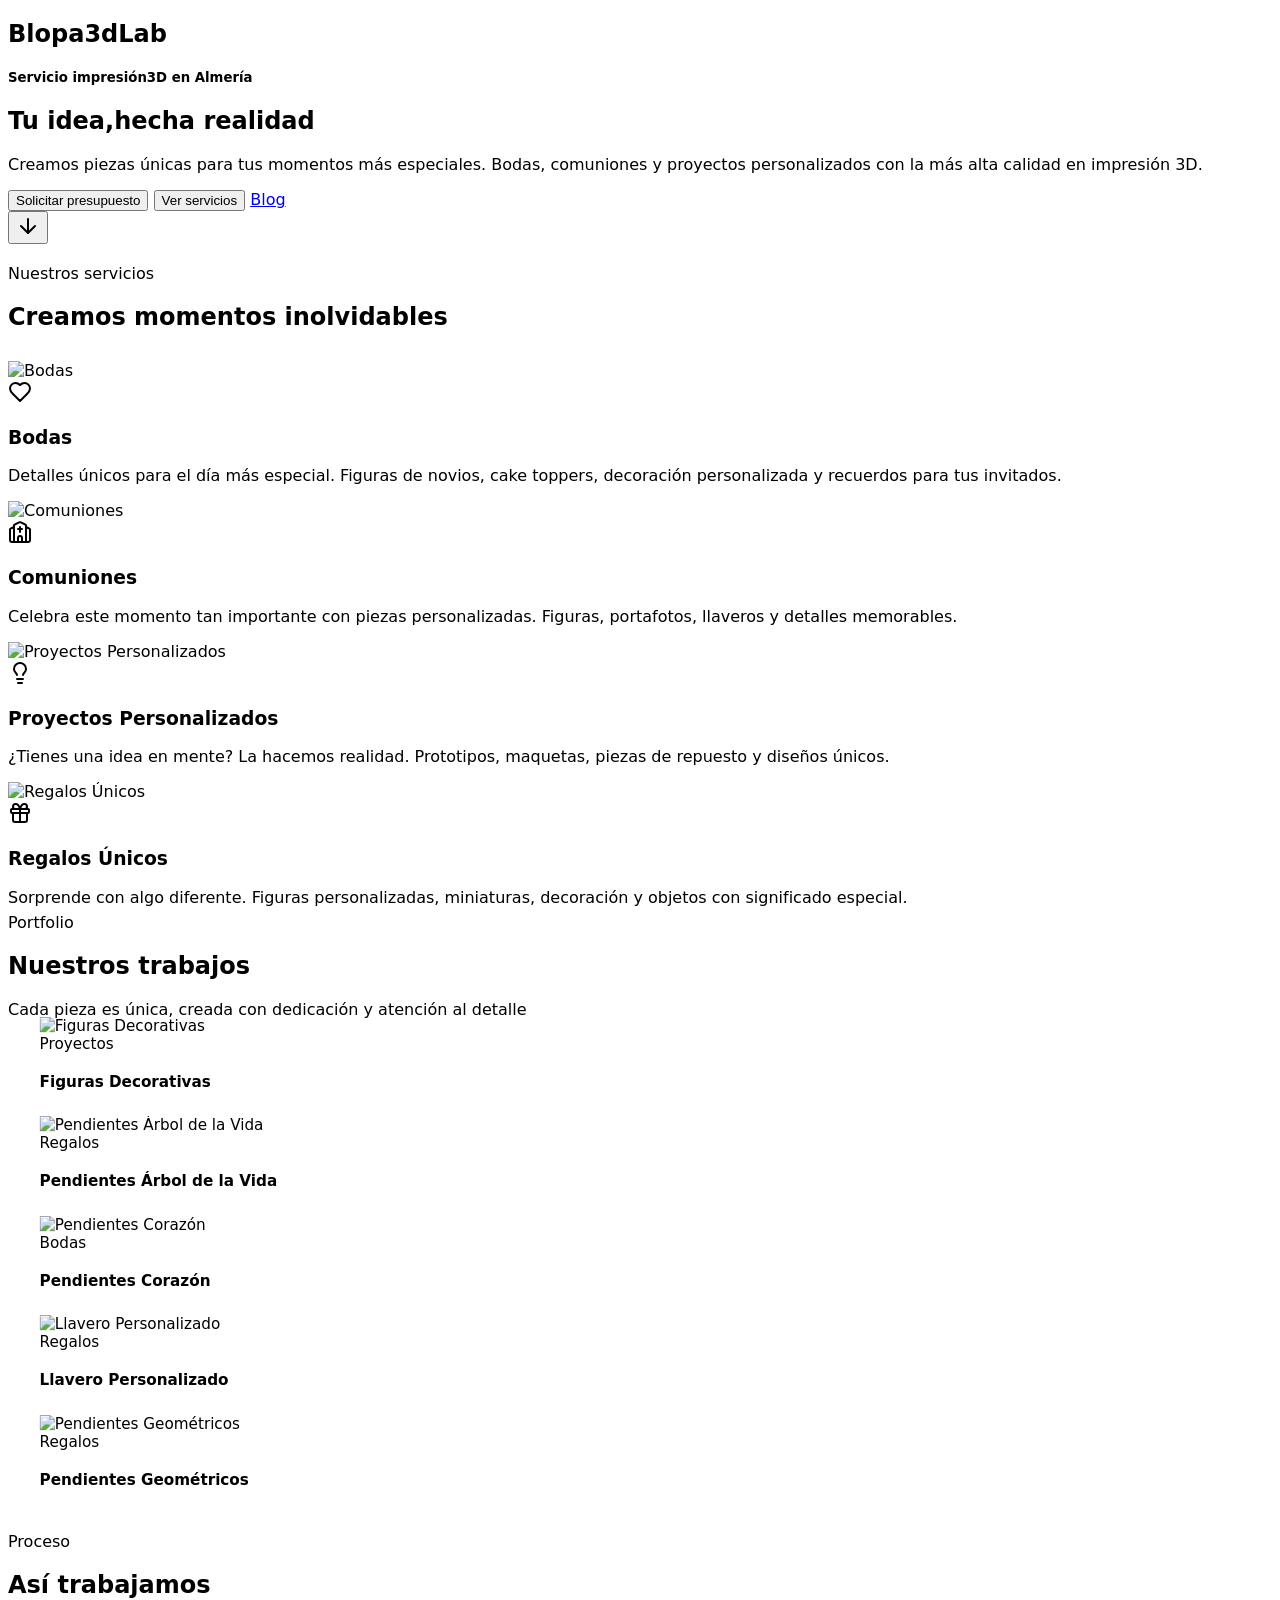
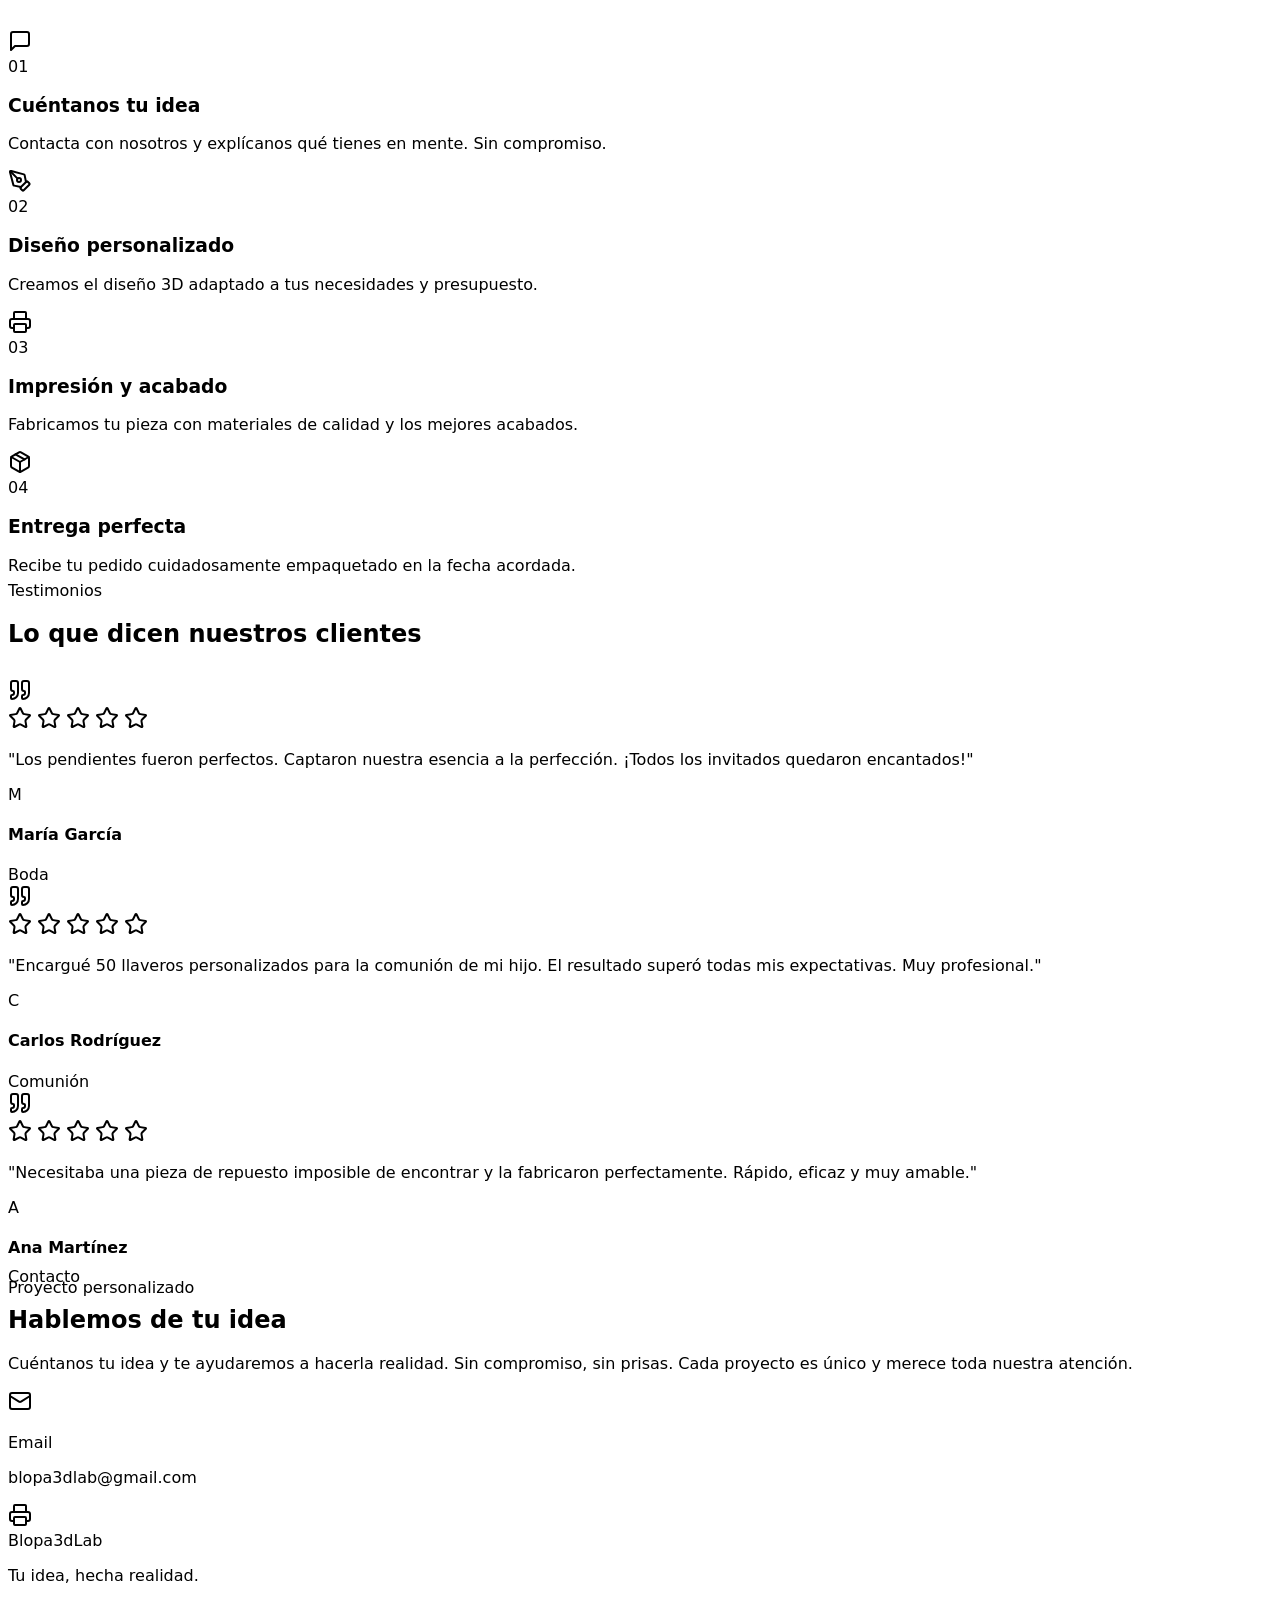
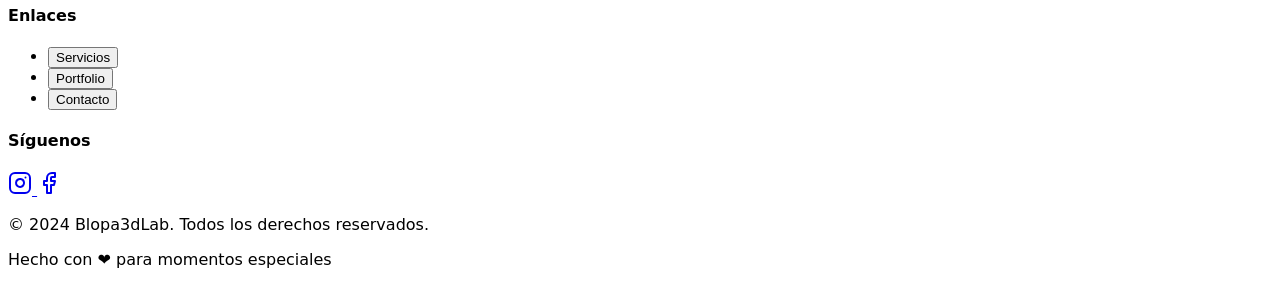
==== index.html @ c70beacc "Añado blog y admin" ====
<!DOCTYPE html>
<html lang="es">
<head>
  <meta charset="UTF-8" />
  <meta name="viewport" content="width=device-width, initial-scale=1.0" />
  <title>Blopa3dLab | Servicio de impresión3D en Almería</title>

  <!-- Tailwind CDN -->
  <script src="https://cdn.tailwindcss.com"></script>

  <style>
    body { font-family: 'Inter', system-ui, sans-serif; }
  </style>
</head>

<body class="bg-white text-stone-800">

<div id="root">
  <div class="min-h-screen bg-white">
    <!-- Hero Section -->
    <section class="relative min-h-screen flex items-center justify-center overflow-hidden bg-gradient-to-b from-white to-stone-50">
      <div class="absolute inset-0 overflow-hidden">
        <div class="absolute top-20 left-10 w-72 h-72 bg-amber-100/30 rounded-full blur-3xl"></div>
        <div class="absolute bottom-20 right-10 w-96 h-96 bg-stone-200/40 rounded-full blur-3xl"></div>
      </div>
      <div class="relative z-10 container mx-auto px-6 text-center">
        <div style="opacity: 1; transform: none;">
          <div class="mb-4">
            <h1 class="text-6xl md:text-8xl lg:text-9xl font-bold tracking-tight bg-gradient-to-r from-amber-600 via-amber-500 to-amber-600 bg-clip-text text-transparent mb-8">Blopa3dLab</h1>
          </div>
          <h5 class="text-4xl md:text-2xl lg:text-3xl font-light tracking-tight text-stone-800 mb-6">Servicio impresión3D en Almería</h5>
          <h2 class="text-4xl md:text-6xl lg:text-7xl font-light tracking-tight text-stone-800 mb-6">Tu idea,<span class="block font-semibold text-stone-900">hecha realidad</span></h2>
          <p class="max-w-2xl mx-auto text-lg md:text-xl text-stone-500 font-light leading-relaxed mb-12">Creamos piezas únicas para tus momentos más especiales. Bodas, comuniones y proyectos personalizados con la más alta calidad en impresión 3D.</p>
          <div class="flex flex-col sm:flex-row items-center justify-center gap-4">
            <button onclick="scrollToId('contacto')" class="inline-flex items-center justify-center gap-2 whitespace-nowrap font-medium focus-visible:outline-none focus-visible:ring-1 focus-visible:ring-ring disabled:pointer-events-none disabled:opacity-50 [&_svg]:pointer-events-none [&_svg]:size-4 [&_svg]:shrink-0 h-9 bg-stone-900 hover:bg-stone-800 text-white px-8 py-6 text-base rounded-full transition-all duration-300 hover:scale-105 shadow-lg shadow-stone-900/20">
              Solicitar presupuesto
            </button>
            <button onclick="scrollToId('servicios')" class="inline-flex items-center justify-center gap-2 whitespace-nowrap font-medium focus-visible:outline-none focus-visible:ring-1 focus-visible:ring-ring disabled:pointer-events-none disabled:opacity-50 [&_svg]:pointer-events-none [&_svg]:size-4 [&_svg]:shrink-0 border bg-background shadow-sm hover:text-accent-foreground h-9 border-stone-300 text-stone-700 hover:bg-stone-50 px-8 py-6 text-base rounded-full transition-all duration-300">
              Ver servicios
            </button>
            <!-- Nuevo botón Blog -->
            <a href="/blog.html" class="inline-flex items-center justify-center gap-2 whitespace-nowrap font-medium focus-visible:outline-none focus-visible:ring-1 focus-visible:ring-ring disabled:pointer-events-none disabled:opacity-50 [&_svg]:pointer-events-none [&_svg]:size-4 [&_svg]:shrink-0 h-9 bg-amber-100 hover:bg-amber-200 text-amber-800 px-8 py-6 text-base rounded-full transition-all duration-300 hover:scale-105 shadow-lg shadow-amber-200/50">
              Blog
            </a>
          </div>
        </div>
        <!-- Botón de scroll hacia abajo -->
        <div class="absolute bottom-10 left-1/2 -translate-x-1/2" style="opacity: 1;">
          <button onclick="scrollToId('servicios')" class="text-stone-400 hover:text-stone-600 transition-colors animate-bounce">
            <svg xmlns="http://www.w3.org/2000/svg" width="24" height="24" viewBox="0 0 24 24" fill="none" stroke="currentColor" stroke-width="2" stroke-linecap="round" stroke-linejoin="round" class="lucide lucide-arrow-down w-6 h-6">
              <path d="M12 5v14"></path>
              <path d="m19 12-7 7-7-7"></path>
            </svg>
          </button>
        </div>
      </div>
    </section>

    <!-- Servicios Section -->
    <section id="servicios" class="py-24 md:py-32 bg-white">
      <div class="container mx-auto px-6">
        <div class="text-center mb-16" style="transform: translateY(20px);">
          <span class="text-amber-600 font-medium text-sm tracking-widest uppercase">Nuestros servicios</span>
          <h2 class="text-4xl md:text-5xl font-light text-stone-800 mt-4">Creamos momentos <span class="font-semibold">inolvidables</span></h2>
        </div>
        <div class="grid md:grid-cols-2 gap-8 lg:gap-12">
          <!-- Boda -->
          <div class="group relative bg-stone-50 rounded-3xl overflow-hidden hover:shadow-xl transition-all duration-500" style="transform: translateY(30px);">
            <div class="aspect-[16/10] overflow-hidden">
              <img src="https://images.unsplash.com/photo-1519741497674-611481863552?w=600&amp;q=80" alt="Bodas" class="w-full h-full object-cover group-hover:scale-105 transition-transform duration-700">
              <div class="absolute inset-0 bg-gradient-to-t from-stone-900/80 via-stone-900/20 to-transparent"></div>
            </div>
            <div class="absolute bottom-0 left-0 right-0 p-8">
              <div class="flex items-center gap-3 mb-3">
                <div class="p-2 bg-amber-500/90 rounded-xl">
                  <svg xmlns="http://www.w3.org/2000/svg" width="24" height="24" viewBox="0 0 24 24" fill="none" stroke="currentColor" stroke-width="2" stroke-linecap="round" stroke-linejoin="round" class="lucide lucide-heart w-5 h-5 text-white">
                    <path d="M19 14c1.49-1.46 3-3.21 3-5.5A5.5 5.5 0 0 0 16.5 3c-1.76 0-3 .5-4.5 2-1.5-1.5-2.74-2-4.5-2A5.5 5.5 0 0 0 2 8.5c0 2.3 1.5 4.05 3 5.5l7 7Z"></path>
                  </svg>
                </div>
                <h3 class="text-2xl font-semibold text-white">Bodas</h3>
              </div>
              <p class="text-stone-200 leading-relaxed">Detalles únicos para el día más especial. Figuras de novios, cake toppers, decoración personalizada y recuerdos para tus invitados.</p>
            </div>
          </div>
          <!-- Comunión -->
          <div class="group relative bg-stone-50 rounded-3xl overflow-hidden hover:shadow-xl transition-all duration-500" style="transform: translateY(30px);">
            <div class="aspect-[16/10] overflow-hidden">
              <img src="https://images.unsplash.com/photo-1464366400600-7168b8af9bc3?w=600&amp;q=80" alt="Comuniones" class="w-full h-full object-cover group-hover:scale-105 transition-transform duration-700">
              <div class="absolute inset-0 bg-gradient-to-t from-stone-900/80 via-stone-900/20 to-transparent"></div>
            </div>
            <div class="absolute bottom-0 left-0 right-0 p-8">
              <div class="flex items-center gap-3 mb-3">
                <div class="p-2 bg-amber-500/90 rounded-xl">
                  <svg xmlns="http://www.w3.org/2000/svg" width="24" height="24" viewBox="0 0 24 24" fill="none" stroke="currentColor" stroke-width="2" stroke-linecap="round" stroke-linejoin="round" class="lucide lucide-church w-5 h-5 text-white">
                    <path d="M10 9h4"></path>
                    <path d="M12 7v5"></path>
                    <path d="M14 22v-4a2 2 0 0 0-4 0v4"></path>
                    <path d="M18 22V5.618a1 1 0 0 0-.553-.894l-4.553-2.277a2 2 0 0 0-1.788 0L6.553 4.724A1 1 0 0 0 6 5.618V22"></path>
                    <path d="m18 7 3.447 1.724a1 1 0 0 1 .553.894V20a2 2 0 0 1-2 2H4a2 2 0 0 1-2-2V9.618a1 1 0 0 1 .553-.894L6 7"></path>
                  </svg>
                </div>
                <h3 class="text-2xl font-semibold text-white">Comuniones</h3>
              </div>
              <p class="text-stone-200 leading-relaxed">Celebra este momento tan importante con piezas personalizadas. Figuras, portafotos, llaveros y detalles memorables.</p>
            </div>
          </div>
          <!-- Proyectos Personalizados -->
          <div class="group relative bg-stone-50 rounded-3xl overflow-hidden hover:shadow-xl transition-all duration-500" style="transform: translateY(30px);">
            <div class="aspect-[16/10] overflow-hidden">
              <img src="https://images.unsplash.com/photo-1581092160562-40aa08e78837?w=600&amp;q=80" alt="Proyectos Personalizados" class="w-full h-full object-cover group-hover:scale-105 transition-transform duration-700">
              <div class="absolute inset-0 bg-gradient-to-t from-stone-900/80 via-stone-900/20 to-transparent"></div>
            </div>
            <div class="absolute bottom-0 left-0 right-0 p-8">
              <div class="flex items-center gap-3 mb-3">
                <div class="p-2 bg-amber-500/90 rounded-xl">
                  <svg xmlns="http://www.w3.org/2000/svg" width="24" height="24" viewBox="0 0 24 24" fill="none" stroke="currentColor" stroke-width="2" stroke-linecap="round" stroke-linejoin="round" class="lucide lucide-lightbulb w-5 h-5 text-white">
                    <path d="M15 14c.2-1 .7-1.7 1.5-2.5 1-.9 1.5-2.2 1.5-3.5A6 6 0 0 0 6 8c0 1 .2 2.2 1.5 3.5.7.7 1.3 1.5 1.5 2.5"></path>
                    <path d="M9 18h6"></path>
                    <path d="M10 22h4"></path>
                  </svg>
                </div>
                <h3 class="text-2xl font-semibold text-white">Proyectos Personalizados</h3>
              </div>
              <p class="text-stone-200 leading-relaxed">¿Tienes una idea en mente? La hacemos realidad. Prototipos, maquetas, piezas de repuesto y diseños únicos.</p>
            </div>
          </div>
          <!-- Regalos Únicos -->
          <div class="group relative bg-stone-50 rounded-3xl overflow-hidden hover:shadow-xl transition-all duration-500" style="transform: translateY(30px);">
            <div class="aspect-[16/10] overflow-hidden">
              <img src="https://images.unsplash.com/photo-1549465220-1a8b9238cd48?w=600&amp;q=80" alt="Regalos Únicos" class="w-full h-full object-cover group-hover:scale-105 transition-transform duration-700">
              <div class="absolute inset-0 bg-gradient-to-t from-stone-900/80 via-stone-900/20 to-transparent"></div>
            </div>
            <div class="absolute bottom-0 left-0 right-0 p-8">
              <div class="flex items-center gap-3 mb-3">
                <div class="p-2 bg-amber-500/90 rounded-xl">
                  <svg xmlns="http://www.w3.org/2000/svg" width="24" height="24" viewBox="0 0 24 24" fill="none" stroke="currentColor" stroke-width="2" stroke-linecap="round" stroke-linejoin="round" class="lucide lucide-gift w-5 h-5 text-white">
                    <rect x="3" y="8" width="18" height="4" rx="1"></rect>
                    <path d="M12 8v13"></path>
                    <path d="M19 12v7a2 2 0 0 1-2 2H7a2 2 0 0 1-2-2v-7"></path>
                    <path d="M7.5 8a2.5 2.5 0 0 1 0-5A4.8 8 0 0 1 12 8a4.8 8 0 0 1 4.5-5 2.5 2.5 0 0 1 0 5"></path>
                  </svg>
                </div>
                <h3 class="text-2xl font-semibold text-white">Regalos Únicos</h3>
              </div>
              <p class="text-stone-200 leading-relaxed">Sorprende con algo diferente. Figuras personalizadas, miniaturas, decoración y objetos con significado especial.</p>
            </div>
          </div>
        </div>
      </div>
    </section>

    <!-- Galería Section -->
    <section id="galeria" class="py-24 md:py-32 bg-stone-50">
      <div class="container mx-auto px-6">
        <div class="text-center mb-16" style="transform: translateY(20px);">
          <span class="text-amber-600 font-medium text-sm tracking-widest uppercase">Portfolio</span>
          <h2 class="text-4xl md:text-5xl font-light text-stone-800 mt-4">Nuestros <span class="font-semibold">trabajos</span></h2>
          <p class="text-stone-500 mt-4 max-w-xl mx-auto">Cada pieza es única, creada con dedicación y atención al detalle</p>
        </div>
        <div class="grid grid-cols-2 md:grid-cols-3 gap-4 md:gap-6">
          <div class="group relative overflow-hidden rounded-2xl row-span-2 aspect-[3/4]" style="transform: scale(0.95);">
            <img src="https://qtrypzzcjebvfcihiynt.supabase.co/storage/v1/object/public/base44-prod/public/698387f65bdfe57e2509abec/ca98981b1_WhatsAppImage2026-02-08at085920.jpg" alt="Figuras Decorativas" class="w-full h-full object-cover group-hover:scale-110 transition-transform duration-700">
            <div class="absolute inset-0 bg-gradient-to-t from-stone-900/70 via-transparent to-transparent opacity-0 group-hover:opacity-100 transition-opacity duration-300"></div>
            <div class="absolute bottom-0 left-0 right-0 p-4 translate-y-full group-hover:translate-y-0 transition-transform duration-300">
              <span class="text-amber-400 text-xs font-medium tracking-wider uppercase">Proyectos</span>
              <h4 class="text-white font-medium mt-1">Figuras Decorativas</h4>
            </div>
          </div>
          <div class="group relative overflow-hidden rounded-2xl aspect-square" style="transform: scale(0.95);">
            <img src="https://qtrypzzcjebvfcihiynt.supabase.co/storage/v1/object/public/base44-prod/public/698387f65bdfe57e2509abec/367c8adce_WhatsAppImage2026-02-08at0858461.jpg" alt="Pendientes Árbol de la Vida" class="w-full h-full object-cover group-hover:scale-110 transition-transform duration-700">
            <div class="absolute inset-0 bg-gradient-to-t from-stone-900/70 via-transparent to-transparent opacity-0 group-hover:opacity-100 transition-opacity duration-300"></div>
            <div class="absolute bottom-0 left-0 right-0 p-4 translate-y-full group-hover:translate-y-0 transition-transform duration-300">
              <span class="text-amber-400 text-xs font-medium tracking-wider uppercase">Regalos</span>
              <h4 class="text-white font-medium mt-1">Pendientes Árbol de la Vida</h4>
            </div>
          </div>
          <div class="group relative overflow-hidden rounded-2xl aspect-square" style="transform: scale(0.95);">
            <img src="https://qtrypzzcjebvfcihiynt.supabase.co/storage/v1/object/public/base44-prod/public/698387f65bdfe57e2509abec/6647e5f4e_WhatsAppImage2026-02-08at085846.jpg" alt="Pendientes Corazón" class="w-full h-full object-cover group-hover:scale-110 transition-transform duration-700">
            <div class="absolute inset-0 bg-gradient-to-t from-stone-900/70 via-transparent to-transparent opacity-0 group-hover:opacity-100 transition-opacity duration-300"></div>
            <div class="absolute bottom-0 left-0 right-0 p-4 translate-y-full group-hover:translate-y-0 transition-transform duration-300">
              <span class="text-amber-400 text-xs font-medium tracking-wider uppercase">Bodas</span>
              <h4 class="text-white font-medium mt-1">Pendientes Corazón</h4>
            </div>
          </div>
          <div class="group relative overflow-hidden rounded-2xl aspect-square" style="transform: scale(0.95);">
            <img src="https://qtrypzzcjebvfcihiynt.supabase.co/storage/v1/object/public/base44-prod/public/698387f65bdfe57e2509abec/3d8eb4ea5_WhatsAppImage2026-02-08at0858451.jpg" alt="Llavero Personalizado" class="w-full h-full object-cover group-hover:scale-110 transition-transform duration-700">
            <div class="absolute inset-0 bg-gradient-to-t from-stone-900/70 via-transparent to-transparent opacity-0 group-hover:opacity-100 transition-opacity duration-300"></div>
            <div class="absolute bottom-0 left-0 right-0 p-4 translate-y-full group-hover:translate-y-0 transition-transform duration-300">
              <span class="text-amber-400 text-xs font-medium tracking-wider uppercase">Regalos</span>
              <h4 class="text-white font-medium mt-1">Llavero Personalizado</h4>
            </div>
          </div>
          <div class="group relative overflow-hidden rounded-2xl aspect-square" style="transform: scale(0.95);">
            <img src="https://qtrypzzcjebvfcihiynt.supabase.co/storage/v1/object/public/base44-prod/public/698387f65bdfe57e2509abec/f637bf1ff_WhatsAppImage2026-02-08at085845.jpg" alt="Pendientes Geométricos" class="w-full h-full object-cover group-hover:scale-110 transition-transform duration-700">
            <div class="absolute inset-0 bg-gradient-to-t from-stone-900/70 via-transparent to-transparent opacity-0 group-hover:opacity-100 transition-opacity duration-300"></div>
            <div class="absolute bottom-0 left-0 right-0 p-4 translate-y-full group-hover:translate-y-0 transition-transform duration-300">
              <span class="text-amber-400 text-xs font-medium tracking-wider uppercase">Regalos</span>
              <h4 class="text-white font-medium mt-1">Pendientes Geométricos</h4>
            </div>
          </div>
        </div>
      </div>
    </section>

    <!-- Proceso Section -->
    <section class="py-24 md:py-32 bg-stone-900 text-white">
      <div class="container mx-auto px-6">
        <div class="text-center mb-16" style="transform: translateY(20px);">
          <span class="text-amber-400 font-medium text-sm tracking-widest uppercase">Proceso</span>
          <h2 class="text-4xl md:text-5xl font-light text-white mt-4">Así <span class="font-semibold">trabajamos</span></h2>
        </div>
        <div class="grid md:grid-cols-4 gap-8">
          <!-- Paso 1 -->
          <div class="relative" style="transform: translateY(30px);">
            <div class="hidden md:block absolute top-8 left-[60%] w-[80%] h-px bg-gradient-to-r from-amber-500/50 to-transparent"></div>
            <div class="relative z-10">
              <div class="flex items-center gap-4 mb-4">
                <div class="p-3 bg-amber-500/10 border border-amber-500/20 rounded-2xl">
                  <svg xmlns="http://www.w3.org/2000/svg" width="24" height="24" viewBox="0 0 24 24" fill="none" stroke="currentColor" stroke-width="2" stroke-linecap="round" stroke-linejoin="round" class="lucide lucide-message-square w-6 h-6 text-amber-400">
                    <path d="M21 15a2 2 0 0 1-2 2H7l-4 4V5a2 2 0 0 1 2-2h14a2 2 0 0 1 2 2z"></path>
                  </svg>
                </div>
                <span class="text-4xl font-light text-stone-700">01</span>
              </div>
              <h3 class="text-xl font-semibold mb-2">Cuéntanos tu idea</h3>
              <p class="text-stone-400 leading-relaxed">Contacta con nosotros y explícanos qué tienes en mente. Sin compromiso.</p>
            </div>
          </div>
          <!-- Paso 2 -->
          <div class="relative" style="transform: translateY(30px);">
            <div class="hidden md:block absolute top-8 left-[60%] w-[80%] h-px bg-gradient-to-r from-amber-500/50 to-transparent"></div>
            <div class="relative z-10">
              <div class="flex items-center gap-4 mb-4">
                <div class="p-3 bg-amber-500/10 border border-amber-500/20 rounded-2xl">
                  <svg xmlns="http://www.w3.org/2000/svg" width="24" height="24" viewBox="0 0 24 24" fill="none" stroke="currentColor" stroke-width="2" stroke-linecap="round" stroke-linejoin="round" class="lucide lucide-pen-tool w-6 h-6 text-amber-400">
                    <path d="M15.707 21.293a1 1 0 0 1-1.414 0l-1.586-1.586a1 1 0 0 1 0-1.414l5.586-5.586a1 1 0 0 1 1.414 0l1.586 1.586a1 1 0 0 1 0 1.414z"></path>
                    <path d="m18 13-1.375-6.874a1 1 0 0 0-.746-.776L3.235 2.028a1 1 0 0 0-1.207 1.207L5.35 15.879a1 1 0 0 0 .776.746L13 18"></path>
                    <path d="m2.3 2.3 7.286 7.286"></path>
                    <circle cx="11" cy="11" r="2"></circle>
                  </svg>
                </div>
                <span class="text-4xl font-light text-stone-700">02</span>
              </div>
              <h3 class="text-xl font-semibold mb-2">Diseño personalizado</h3>
              <p class="text-stone-400 leading-relaxed">Creamos el diseño 3D adaptado a tus necesidades y presupuesto.</p>
            </div>
          </div>
          <!-- Paso 3 -->
          <div class="relative" style="transform: translateY(30px);">
            <div class="hidden md:block absolute top-8 left-[60%] w-[80%] h-px bg-gradient-to-r from-amber-500/50 to-transparent"></div>
            <div class="relative z-10">
              <div class="flex items-center gap-4 mb-4">
                <div class="p-3 bg-amber-500/10 border border-amber-500/20 rounded-2xl">
                  <svg xmlns="http://www.w3.org/2000/svg" width="24" height="24" viewBox="0 0 24 24" fill="none" stroke="currentColor" stroke-width="2" stroke-linecap="round" stroke-linejoin="round" class="lucide lucide-printer w-6 h-6 text-amber-400">
                    <path d="M6 18H4a2 2 0 0 1-2-2v-5a2 2 0 0 1 2-2h16a2 2 0 0 1 2 2v5a2 2 0 0 1-2 2h-2"></path>
                    <path d="M6 9V3a1 1 0 0 1 1-1h10a1 1 0 0 1 1 1v6"></path>
                    <rect x="6" y="14" width="12" height="8" rx="1"></rect>
                  </svg>
                </div>
                <span class="text-4xl font-light text-stone-700">03</span>
              </div>
              <h3 class="text-xl font-semibold mb-2">Impresión y acabado</h3>
              <p class="text-stone-400 leading-relaxed">Fabricamos tu pieza con materiales de calidad y los mejores acabados.</p>
            </div>
          </div>
          <!-- Paso 4 -->
          <div class="relative" style="transform: translateY(30px);">
            <div class="relative z-10">
              <div class="flex items-center gap-4 mb-4">
                <div class="p-3 bg-amber-500/10 border border-amber-500/20 rounded-2xl">
                  <svg xmlns="http://www.w3.org/2000/svg" width="24" height="24" viewBox="0 0 24 24" fill="none" stroke="currentColor" stroke-width="2" stroke-linecap="round" stroke-linejoin="round" class="lucide lucide-package w-6 h-6 text-amber-400">
                    <path d="M11 21.73a2 2 0 0 0 2 0l7-4A2 2 0 0 0 21 16V8a2 2 0 0 0-1-1.73l-7-4a2 2 0 0 0-2 0l-7 4A2 2 0 0 0 3 8v8a2 2 0 0 0 1 1.73z"></path>
                    <path d="M12 22V12"></path>
                    <polyline points="3.29 7 12 12 20.71 7"></polyline>
                    <path d="m7.5 4.27 9 5.15"></path>
                  </svg>
                </div>
                <span class="text-4xl font-light text-stone-700">04</span>
              </div>
              <h3 class="text-xl font-semibold mb-2">Entrega perfecta</h3>
              <p class="text-stone-400 leading-relaxed">Recibe tu pedido cuidadosamente empaquetado en la fecha acordada.</p>
            </div>
          </div>
        </div>
      </div>
    </section>

    <!-- Testimonios Section -->
    <section class="py-24 md:py-32 bg-white">
      <div class="container mx-auto px-6">
        <div class="text-center mb-16" style="transform: translateY(20px);">
          <span class="text-amber-600 font-medium text-sm tracking-widest uppercase">Testimonios</span>
          <h2 class="text-4xl md:text-5xl font-light text-stone-800 mt-4">Lo que dicen <span class="font-semibold">nuestros clientes</span></h2>
        </div>
        <div class="grid md:grid-cols-3 gap-8">
          <!-- Testimonio 1 -->
          <div class="relative bg-stone-50 rounded-3xl p-8 hover:shadow-lg transition-shadow duration-300" style="transform: translateY(30px);">
            <svg xmlns="http://www.w3.org/2000/svg" width="24" height="24" viewBox="0 0 24 24" fill="none" stroke="currentColor" stroke-width="2" stroke-linecap="round" stroke-linejoin="round" class="lucide lucide-quote absolute top-6 right-6 w-10 h-10 text-amber-200">
              <path d="M16 3a2 2 0 0 0-2 2v6a2 2 0 0 0 2 2 1 1 0 0 1 1 1v1a2 2 0 0 1-2 2 1 1 0 0 0-1 1v2a1 1 0 0 0 1 1 6 6 0 0 0 6-6V5a2 2 0 0 0-2-2z"></path>
              <path d="M5 3a2 2 0 0 0-2 2v6a2 2 0 0 0 2 2 1 1 0 0 1 1 1v1a2 2 0 0 1-2 2 1 1 0 0 0-1 1v2a1 1 0 0 0 1 1 6 6 0 0 0 6-6V5a2 2 0 0 0-2-2z"></path>
            </svg>
            <div class="flex gap-1 mb-4">
              <svg xmlns="http://www.w3.org/2000/svg" width="24" height="24" viewBox="0 0 24 24" fill="none" stroke="currentColor" stroke-width="2" stroke-linecap="round" stroke-linejoin="round" class="lucide lucide-star w-4 h-4 fill-amber-400 text-amber-400"><path d="M11.525 2.295a.53.53 0 0 1 .95 0l2.31 4.679a2.123 2.123 0 0 0 1.595 1.16l5.166.756a.53.53 0 0 1 .294.904l-3.736 3.638a2.123 2.123 0 0 0-.611 1.878l.882 5.14a.53.53 0 0 1-.771.56l-4.618-2.428a2.122 2.122 0 0 0-1.973 0L6.396 21.01a.53.53 0 0 1-.77-.56l.881-5.139a2.122 2.122 0 0 0-.611-1.879L2.16 9.795a.53.53 0 0 1 .294-.906l5.165-.755a2.122 2.122 0 0 0 1.597-1.16z"></path></svg>
              <svg xmlns="http://www.w3.org/2000/svg" width="24" height="24" viewBox="0 0 24 24" fill="none" stroke="currentColor" stroke-width="2" stroke-linecap="round" stroke-linejoin="round" class="lucide lucide-star w-4 h-4 fill-amber-400 text-amber-400"><path d="M11.525 2.295a.53.53 0 0 1 .95 0l2.31 4.679a2.123 2.123 0 0 0 1.595 1.16l5.166.756a.53.53 0 0 1 .294.904l-3.736 3.638a2.123 2.123 0 0 0-.611 1.878l.882 5.14a.53.53 0 0 1-.771.56l-4.618-2.428a2.122 2.122 0 0 0-1.973 0L6.396 21.01a.53.53 0 0 1-.77-.56l.881-5.139a2.122 2.122 0 0 0-.611-1.879L2.16 9.795a.53.53 0 0 1 .294-.906l5.165-.755a2.122 2.122 0 0 0 1.597-1.16z"></path></svg>
              <svg xmlns="http://www.w3.org/2000/svg" width="24" height="24" viewBox="0 0 24 24" fill="none" stroke="currentColor" stroke-width="2" stroke-linecap="round" stroke-linejoin="round" class="lucide lucide-star w-4 h-4 fill-amber-400 text-amber-400"><path d="M11.525 2.295a.53.53 0 0 1 .95 0l2.31 4.679a2.123 2.123 0 0 0 1.595 1.16l5.166.756a.53.53 0 0 1 .294.904l-3.736 3.638a2.123 2.123 0 0 0-.611 1.878l.882 5.14a.53.53 0 0 1-.771.56l-4.618-2.428a2.122 2.122 0 0 0-1.973 0L6.396 21.01a.53.53 0 0 1-.77-.56l.881-5.139a2.122 2.122 0 0 0-.611-1.879L2.16 9.795a.53.53 0 0 1 .294-.906l5.165-.755a2.122 2.122 0 0 0 1.597-1.16z"></path></svg>
              <svg xmlns="http://www.w3.org/2000/svg" width="24" height="24" viewBox="0 0 24 24" fill="none" stroke="currentColor" stroke-width="2" stroke-linecap="round" stroke-linejoin="round" class="lucide lucide-star w-4 h-4 fill-amber-400 text-amber-400"><path d="M11.525 2.295a.53.53 0 0 1 .95 0l2.31 4.679a2.123 2.123 0 0 0 1.595 1.16l5.166.756a.53.53 0 0 1 .294.904l-3.736 3.638a2.123 2.123 0 0 0-.611 1.878l.882 5.14a.53.53 0 0 1-.771.56l-4.618-2.428a2.122 2.122 0 0 0-1.973 0L6.396 21.01a.53.53 0 0 1-.77-.56l.881-5.139a2.122 2.122 0 0 0-.611-1.879L2.16 9.795a.53.53 0 0 1 .294-.906l5.165-.755a2.122 2.122 0 0 0 1.597-1.16z"></path></svg>
              <svg xmlns="http://www.w3.org/2000/svg" width="24" height="24" viewBox="0 0 24 24" fill="none" stroke="currentColor" stroke-width="2" stroke-linecap="round" stroke-linejoin="round" class="lucide lucide-star w-4 h-4 fill-amber-400 text-amber-400"><path d="M11.525 2.295a.53.53 0 0 1 .95 0l2.31 4.679a2.123 2.123 0 0 0 1.595 1.16l5.166.756a.53.53 0 0 1 .294.904l-3.736 3.638a2.123 2.123 0 0 0-.611 1.878l.882 5.14a.53.53 0 0 1-.771.56l-4.618-2.428a2.122 2.122 0 0 0-1.973 0L6.396 21.01a.53.53 0 0 1-.77-.56l.881-5.139a2.122 2.122 0 0 0-.611-1.879L2.16 9.795a.53.53 0 0 1 .294-.906l5.165-.755a2.122 2.122 0 0 0 1.597-1.16z"></path></svg>
            </div>
            <p class="text-stone-600 leading-relaxed mb-6 relative z-10">"Los pendientes fueron perfectos. Captaron nuestra esencia a la perfección. ¡Todos los invitados quedaron encantados!"</p>
            <div class="flex items-center gap-3">
              <div class="w-12 h-12 rounded-full bg-gradient-to-br from-amber-400 to-amber-600 flex items-center justify-center text-white font-semibold">M</div>
              <div>
                <h4 class="font-semibold text-stone-800">María García</h4>
                <span class="text-sm text-amber-600">Boda</span>
              </div>
            </div>
          </div>
          <!-- Testimonio 2 -->
          <div class="relative bg-stone-50 rounded-3xl p-8 hover:shadow-lg transition-shadow duration-300" style="transform: translateY(30px);">
            <svg xmlns="http://www.w3.org/2000/svg" width="24" height="24" viewBox="0 0 24 24" fill="none" stroke="currentColor" stroke-width="2" stroke-linecap="round" stroke-linejoin="round" class="lucide lucide-quote absolute top-6 right-6 w-10 h-10 text-amber-200">
              <path d="M16 3a2 2 0 0 0-2 2v6a2 2 0 0 0 2 2 1 1 0 0 1 1 1v1a2 2 0 0 1-2 2 1 1 0 0 0-1 1v2a1 1 0 0 0 1 1 6 6 0 0 0 6-6V5a2 2 0 0 0-2-2z"></path>
              <path d="M5 3a2 2 0 0 0-2 2v6a2 2 0 0 0 2 2 1 1 0 0 1 1 1v1a2 2 0 0 1-2 2 1 1 0 0 0-1 1v2a1 1 0 0 0 1 1 6 6 0 0 0 6-6V5a2 2 0 0 0-2-2z"></path>
            </svg>
            <div class="flex gap-1 mb-4">
              <svg xmlns="http://www.w3.org/2000/svg" width="24" height="24" viewBox="0 0 24 24" fill="none" stroke="currentColor" stroke-width="2" stroke-linecap="round" stroke-linejoin="round" class="lucide lucide-star w-4 h-4 fill-amber-400 text-amber-400"><path d="M11.525 2.295a.53.53 0 0 1 .95 0l2.31 4.679a2.123 2.123 0 0 0 1.595 1.16l5.166.756a.53.53 0 0 1 .294.904l-3.736 3.638a2.123 2.123 0 0 0-.611 1.878l.882 5.14a.53.53 0 0 1-.771.56l-4.618-2.428a2.122 2.122 0 0 0-1.973 0L6.396 21.01a.53.53 0 0 1-.77-.56l.881-5.139a2.122 2.122 0 0 0-.611-1.879L2.16 9.795a.53.53 0 0 1 .294-.906l5.165-.755a2.122 2.122 0 0 0 1.597-1.16z"></path></svg>
              <svg xmlns="http://www.w3.org/2000/svg" width="24" height="24" viewBox="0 0 24 24" fill="none" stroke="currentColor" stroke-width="2" stroke-linecap="round" stroke-linejoin="round" class="lucide lucide-star w-4 h-4 fill-amber-400 text-amber-400"><path d="M11.525 2.295a.53.53 0 0 1 .95 0l2.31 4.679a2.123 2.123 0 0 0 1.595 1.16l5.166.756a.53.53 0 0 1 .294.904l-3.736 3.638a2.123 2.123 0 0 0-.611 1.878l.882 5.14a.53.53 0 0 1-.771.56l-4.618-2.428a2.122 2.122 0 0 0-1.973 0L6.396 21.01a.53.53 0 0 1-.77-.56l.881-5.139a2.122 2.122 0 0 0-.611-1.879L2.16 9.795a.53.53 0 0 1 .294-.906l5.165-.755a2.122 2.122 0 0 0 1.597-1.16z"></path></svg>
              <svg xmlns="http://www.w3.org/2000/svg" width="24" height="24" viewBox="0 0 24 24" fill="none" stroke="currentColor" stroke-width="2" stroke-linecap="round" stroke-linejoin="round" class="lucide lucide-star w-4 h-4 fill-amber-400 text-amber-400"><path d="M11.525 2.295a.53.53 0 0 1 .95 0l2.31 4.679a2.123 2.123 0 0 0 1.595 1.16l5.166.756a.53.53 0 0 1 .294.904l-3.736 3.638a2.123 2.123 0 0 0-.611 1.878l.882 5.14a.53.53 0 0 1-.771.56l-4.618-2.428a2.122 2.122 0 0 0-1.973 0L6.396 21.01a.53.53 0 0 1-.77-.56l.881-5.139a2.122 2.122 0 0 0-.611-1.879L2.16 9.795a.53.53 0 0 1 .294-.906l5.165-.755a2.122 2.122 0 0 0 1.597-1.16z"></path></svg>
              <svg xmlns="http://www.w3.org/2000/svg" width="24" height="24" viewBox="0 0 24 24" fill="none" stroke="currentColor" stroke-width="2" stroke-linecap="round" stroke-linejoin="round" class="lucide lucide-star w-4 h-4 fill-amber-400 text-amber-400"><path d="M11.525 2.295a.53.53 0 0 1 .95 0l2.31 4.679a2.123 2.123 0 0 0 1.595 1.16l5.166.756a.53.53 0 0 1 .294.904l-3.736 3.638a2.123 2.123 0 0 0-.611 1.878l.882 5.14a.53.53 0 0 1-.771.56l-4.618-2.428a2.122 2.122 0 0 0-1.973 0L6.396 21.01a.53.53 0 0 1-.77-.56l.881-5.139a2.122 2.122 0 0 0-.611-1.879L2.16 9.795a.53.53 0 0 1 .294-.906l5.165-.755a2.122 2.122 0 0 0 1.597-1.16z"></path></svg>
              <svg xmlns="http://www.w3.org/2000/svg" width="24" height="24" viewBox="0 0 24 24" fill="none" stroke="currentColor" stroke-width="2" stroke-linecap="round" stroke-linejoin="round" class="lucide lucide-star w-4 h-4 fill-amber-400 text-amber-400"><path d="M11.525 2.295a.53.53 0 0 1 .95 0l2.31 4.679a2.123 2.123 0 0 0 1.595 1.16l5.166.756a.53.53 0 0 1 .294.904l-3.736 3.638a2.123 2.123 0 0 0-.611 1.878l.882 5.14a.53.53 0 0 1-.771.56l-4.618-2.428a2.122 2.122 0 0 0-1.973 0L6.396 21.01a.53.53 0 0 1-.77-.56l.881-5.139a2.122 2.122 0 0 0-.611-1.879L2.16 9.795a.53.53 0 0 1 .294-.906l5.165-.755a2.122 2.122 0 0 0 1.597-1.16z"></path></svg>
            </div>
            <p class="text-stone-600 leading-relaxed mb-6 relative z-10">"Encargué 50 llaveros personalizados para la comunión de mi hijo. El resultado superó todas mis expectativas. Muy profesional."</p>
            <div class="flex items-center gap-3">
              <div class="w-12 h-12 rounded-full bg-gradient-to-br from-amber-400 to-amber-600 flex items-center justify-center text-white font-semibold">C</div>
              <div>
                <h4 class="font-semibold text-stone-800">Carlos Rodríguez</h4>
                <span class="text-sm text-amber-600">Comunión</span>
              </div>
            </div>
          </div>
          <!-- Testimonio 3 -->
          <div class="relative bg-stone-50 rounded-3xl p-8 hover:shadow-lg transition-shadow duration-300" style="transform: translateY(30px);">
            <svg xmlns="http://www.w3.org/2000/svg" width="24" height="24" viewBox="0 0 24 24" fill="none" stroke="currentColor" stroke-width="2" stroke-linecap="round" stroke-linejoin="round" class="lucide lucide-quote absolute top-6 right-6 w-10 h-10 text-amber-200">
              <path d="M16 3a2 2 0 0 0-2 2v6a2 2 0 0 0 2 2 1 1 0 0 1 1 1v1a2 2 0 0 1-2 2 1 1 0 0 0-1 1v2a1 1 0 0 0 1 1 6 6 0 0 0 6-6V5a2 2 0 0 0-2-2z"></path>
              <path d="M5 3a2 2 0 0 0-2 2v6a2 2 0 0 0 2 2 1 1 0 0 1 1 1v1a2 2 0 0 1-2 2 1 1 0 0 0-1 1v2a1 1 0 0 0 1 1 6 6 0 0 0 6-6V5a2 2 0 0 0-2-2z"></path>
            </svg>
            <div class="flex gap-1 mb-4">
              <svg xmlns="http://www.w3.org/2000/svg" width="24" height="24" viewBox="0 0 24 24" fill="none" stroke="currentColor" stroke-width="2" stroke-linecap="round" stroke-linejoin="round" class="lucide lucide-star w-4 h-4 fill-amber-400 text-amber-400"><path d="M11.525 2.295a.53.53 0 0 1 .95 0l2.31 4.679a2.123 2.123 0 0 0 1.595 1.16l5.166.756a.53.53 0 0 1 .294.904l-3.736 3.638a2.123 2.123 0 0 0-.611 1.878l.882 5.14a.53.53 0 0 1-.771.56l-4.618-2.428a2.122 2.122 0 0 0-1.973 0L6.396 21.01a.53.53 0 0 1-.77-.56l.881-5.139a2.122 2.122 0 0 0-.611-1.879L2.16 9.795a.53.53 0 0 1 .294-.906l5.165-.755a2.122 2.122 0 0 0 1.597-1.16z"></path></svg>
              <svg xmlns="http://www.w3.org/2000/svg" width="24" height="24" viewBox="0 0 24 24" fill="none" stroke="currentColor" stroke-width="2" stroke-linecap="round" stroke-linejoin="round" class="lucide lucide-star w-4 h-4 fill-amber-400 text-amber-400"><path d="M11.525 2.295a.53.53 0 0 1 .95 0l2.31 4.679a2.123 2.123 0 0 0 1.595 1.16l5.166.756a.53.53 0 0 1 .294.904l-3.736 3.638a2.123 2.123 0 0 0-.611 1.878l.882 5.14a.53.53 0 0 1-.771.56l-4.618-2.428a2.122 2.122 0 0 0-1.973 0L6.396 21.01a.53.53 0 0 1-.77-.56l.881-5.139a2.122 2.122 0 0 0-.611-1.879L2.16 9.795a.53.53 0 0 1 .294-.906l5.165-.755a2.122 2.122 0 0 0 1.597-1.16z"></path></svg>
              <svg xmlns="http://www.w3.org/2000/svg" width="24" height="24" viewBox="0 0 24 24" fill="none" stroke="currentColor" stroke-width="2" stroke-linecap="round" stroke-linejoin="round" class="lucide lucide-star w-4 h-4 fill-amber-400 text-amber-400"><path d="M11.525 2.295a.53.53 0 0 1 .95 0l2.31 4.679a2.123 2.123 0 0 0 1.595 1.16l5.166.756a.53.53 0 0 1 .294.904l-3.736 3.638a2.123 2.123 0 0 0-.611 1.878l.882 5.14a.53.53 0 0 1-.771.56l-4.618-2.428a2.122 2.122 0 0 0-1.973 0L6.396 21.01a.53.53 0 0 1-.77-.56l.881-5.139a2.122 2.122 0 0 0-.611-1.879L2.16 9.795a.53.53 0 0 1 .294-.906l5.165-.755a2.122 2.122 0 0 0 1.597-1.16z"></path></svg>
              <svg xmlns="http://www.w3.org/2000/svg" width="24" height="24" viewBox="0 0 24 24" fill="none" stroke="currentColor" stroke-width="2" stroke-linecap="round" stroke-linejoin="round" class="lucide lucide-star w-4 h-4 fill-amber-400 text-amber-400"><path d="M11.525 2.295a.53.53 0 0 1 .95 0l2.31 4.679a2.123 2.123 0 0 0 1.595 1.16l5.166.756a.53.53 0 0 1 .294.904l-3.736 3.638a2.123 2.123 0 0 0-.611 1.878l.882 5.14a.53.53 0 0 1-.771.56l-4.618-2.428a2.122 2.122 0 0 0-1.973 0L6.396 21.01a.53.53 0 0 1-.77-.56l.881-5.139a2.122 2.122 0 0 0-.611-1.879L2.16 9.795a.53.53 0 0 1 .294-.906l5.165-.755a2.122 2.122 0 0 0 1.597-1.16z"></path></svg>
              <svg xmlns="http://www.w3.org/2000/svg" width="24" height="24" viewBox="0 0 24 24" fill="none" stroke="currentColor" stroke-width="2" stroke-linecap="round" stroke-linejoin="round" class="lucide lucide-star w-4 h-4 fill-amber-400 text-amber-400"><path d="M11.525 2.295a.53.53 0 0 1 .95 0l2.31 4.679a2.123 2.123 0 0 0 1.595 1.16l5.166.756a.53.53 0 0 1 .294.904l-3.736 3.638a2.123 2.123 0 0 0-.611 1.878l.882 5.14a.53.53 0 0 1-.771.56l-4.618-2.428a2.122 2.122 0 0 0-1.973 0L6.396 21.01a.53.53 0 0 1-.77-.56l.881-5.139a2.122 2.122 0 0 0-.611-1.879L2.16 9.795a.53.53 0 0 1 .294-.906l5.165-.755a2.122 2.122 0 0 0 1.597-1.16z"></path></svg>
            </div>
            <p class="text-stone-600 leading-relaxed mb-6 relative z-10">"Necesitaba una pieza de repuesto imposible de encontrar y la fabricaron perfectamente. Rápido, eficaz y muy amable."</p>
            <div class="flex items-center gap-3">
              <div class="w-12 h-12 rounded-full bg-gradient-to-br from-amber-400 to-amber-600 flex items-center justify-center text-white font-semibold">A</div>
              <div>
                <h4 class="font-semibold text-stone-800">Ana Martínez</h4>
                <span class="text-sm text-amber-600">Proyecto personalizado</span>
              </div>
            </div>
          </div>
        </div>
      </div>
    </section>

    <!-- Contacto Section (sin formulario) -->
    <section id="contacto" class="py-24 md:py-32 bg-stone-50">
      <div class="container mx-auto px-6">
        <div class="max-w-3xl mx-auto text-center">
          <span class="text-amber-600 font-medium text-sm tracking-widest uppercase">Contacto</span>
          <h2 class="text-4xl md:text-5xl font-light text-stone-800 mt-4 mb-6">Hablemos de <span class="font-semibold">tu idea</span></h2>
          <p class="text-stone-500 leading-relaxed mb-10">Cuéntanos tu idea y te ayudaremos a hacerla realidad. Sin compromiso, sin prisas. Cada proyecto es único y merece toda nuestra atención.</p>
          <div class="flex justify-center">
            <div class="flex items-center gap-4">
              <div class="p-3 bg-amber-100 rounded-xl">
                <svg xmlns="http://www.w3.org/2000/svg" width="24" height="24" viewBox="0 0 24 24" fill="none" stroke="currentColor" stroke-width="2" stroke-linecap="round" stroke-linejoin="round" class="lucide lucide-mail w-5 h-5 text-amber-600">
                  <rect width="20" height="16" x="2" y="4" rx="2"></rect>
                  <path d="m22 7-8.97 5.7a1.94 1.94 0 0 1-2.06 0L2 7"></path>
                </svg>
              </div>
              <div>
                <p class="text-sm text-stone-500">Email</p>
                <p class="font-medium text-stone-800">blopa3dlab@gmail.com</p>
              </div>
            </div>
          </div>
        </div>
      </div>
    </section>

    <!-- Footer -->
    <footer class="bg-stone-900 text-white py-16">
      <div class="container mx-auto px-6">
        <div class="grid md:grid-cols-4 gap-10 mb-12">
          <div class="md:col-span-2">
            <div class="flex items-center gap-3 mb-4">
              <div class="p-2 bg-amber-500 rounded-xl">
                <svg xmlns="http://www.w3.org/2000/svg" width="24" height="24" viewBox="0 0 24 24" fill="none" stroke="currentColor" stroke-width="2" stroke-linecap="round" stroke-linejoin="round" class="lucide lucide-printer w-5 h-5 text-white">
                  <path d="M6 18H4a2 2 0 0 1-2-2v-5a2 2 0 0 1 2-2h16a2 2 0 0 1 2 2v5a2 2 0 0 1-2 2h-2"></path>
                  <path d="M6 9V3a1 1 0 0 1 1-1h10a1 1 0 0 1 1 1v6"></path>
                  <rect x="6" y="14" width="12" height="8" rx="1"></rect>
                </svg>
              </div>
              <span class="text-xl font-semibold">Blopa3dLab</span>
            </div>
            <p class="text-stone-400 leading-relaxed max-w-md">Tu idea, hecha realidad.</p>
          </div>
          <div>
            <h4 class="font-semibold mb-4">Enlaces</h4>
            <ul class="space-y-3 text-stone-400">
              <li><button onclick="scrollToId('servicios')" class="hover:text-amber-400 transition-colors">Servicios</button></li>
              <li><button onclick="scrollToId('galeria')" class="hover:text-amber-400 transition-colors">Portfolio</button></li>
              <li><button onclick="scrollToId('contacto')" class="hover:text-amber-400 transition-colors">Contacto</button></li>
            </ul>
          </div>
          <div>
            <h4 class="font-semibold mb-4">Síguenos</h4>
            <div class="flex gap-3">
              <a href="#" class="p-3 bg-stone-800 rounded-xl hover:bg-amber-500 transition-colors">
                <svg xmlns="http://www.w3.org/2000/svg" width="24" height="24" viewBox="0 0 24 24" fill="none" stroke="currentColor" stroke-width="2" stroke-linecap="round" stroke-linejoin="round" class="lucide lucide-instagram w-5 h-5">
                  <rect width="20" height="20" x="2" y="2" rx="5" ry="5"></rect>
                  <path d="M16 11.37A4 4 0 1 1 12.63 8 4 4 0 0 1 16 11.37z"></path>
                  <line x1="17.5" x2="17.51" y1="6.5" y2="6.5"></line>
                </svg>
              </a>
              <a href="#" class="p-3 bg-stone-800 rounded-xl hover:bg-amber-500 transition-colors">
                <svg xmlns="http://www.w3.org/2000/svg" width="24" height="24" viewBox="0 0 24 24" fill="none" stroke="currentColor" stroke-width="2" stroke-linecap="round" stroke-linejoin="round" class="lucide lucide-facebook w-5 h-5">
                  <path d="M18 2h-3a5 5 0 0 0-5 5v3H7v4h3v8h4v-8h3l1-4h-4V7a1 1 0 0 1 1-1h3z"></path>
                </svg>
              </a>
            </div>
          </div>
        </div>
        <div class="border-t border-stone-800 pt-8 flex flex-col md:flex-row justify-between items-center gap-4">
          <p class="text-stone-500 text-sm">© 2024 Blopa3dLab. Todos los derechos reservados.</p>
          <p class="text-stone-500 text-sm">Hecho con ❤️ para momentos especiales</p>
        </div>
      </div>
    </footer>
  </div>
</div>

<script>
function scrollToId(id){
  document.getElementById(id)?.scrollIntoView({behavior:"smooth"});
}
</script>

</body>
</html>
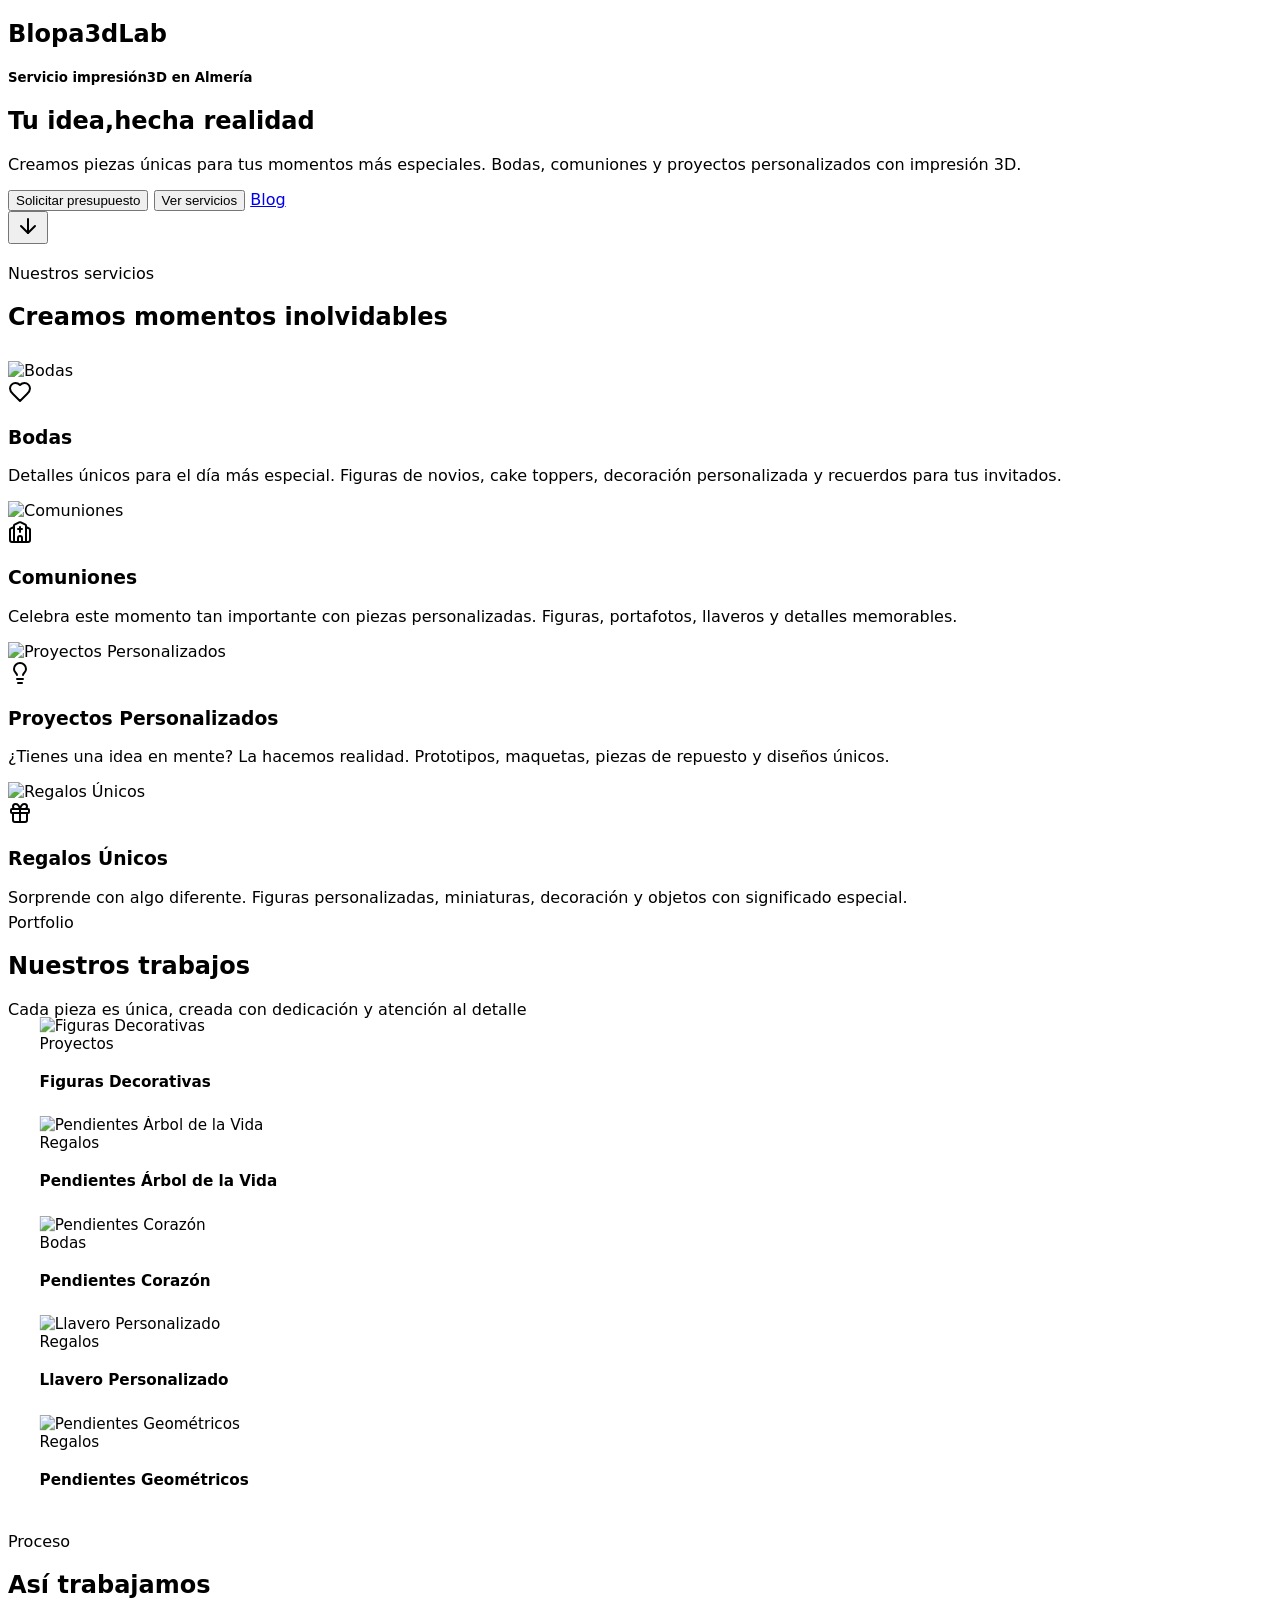
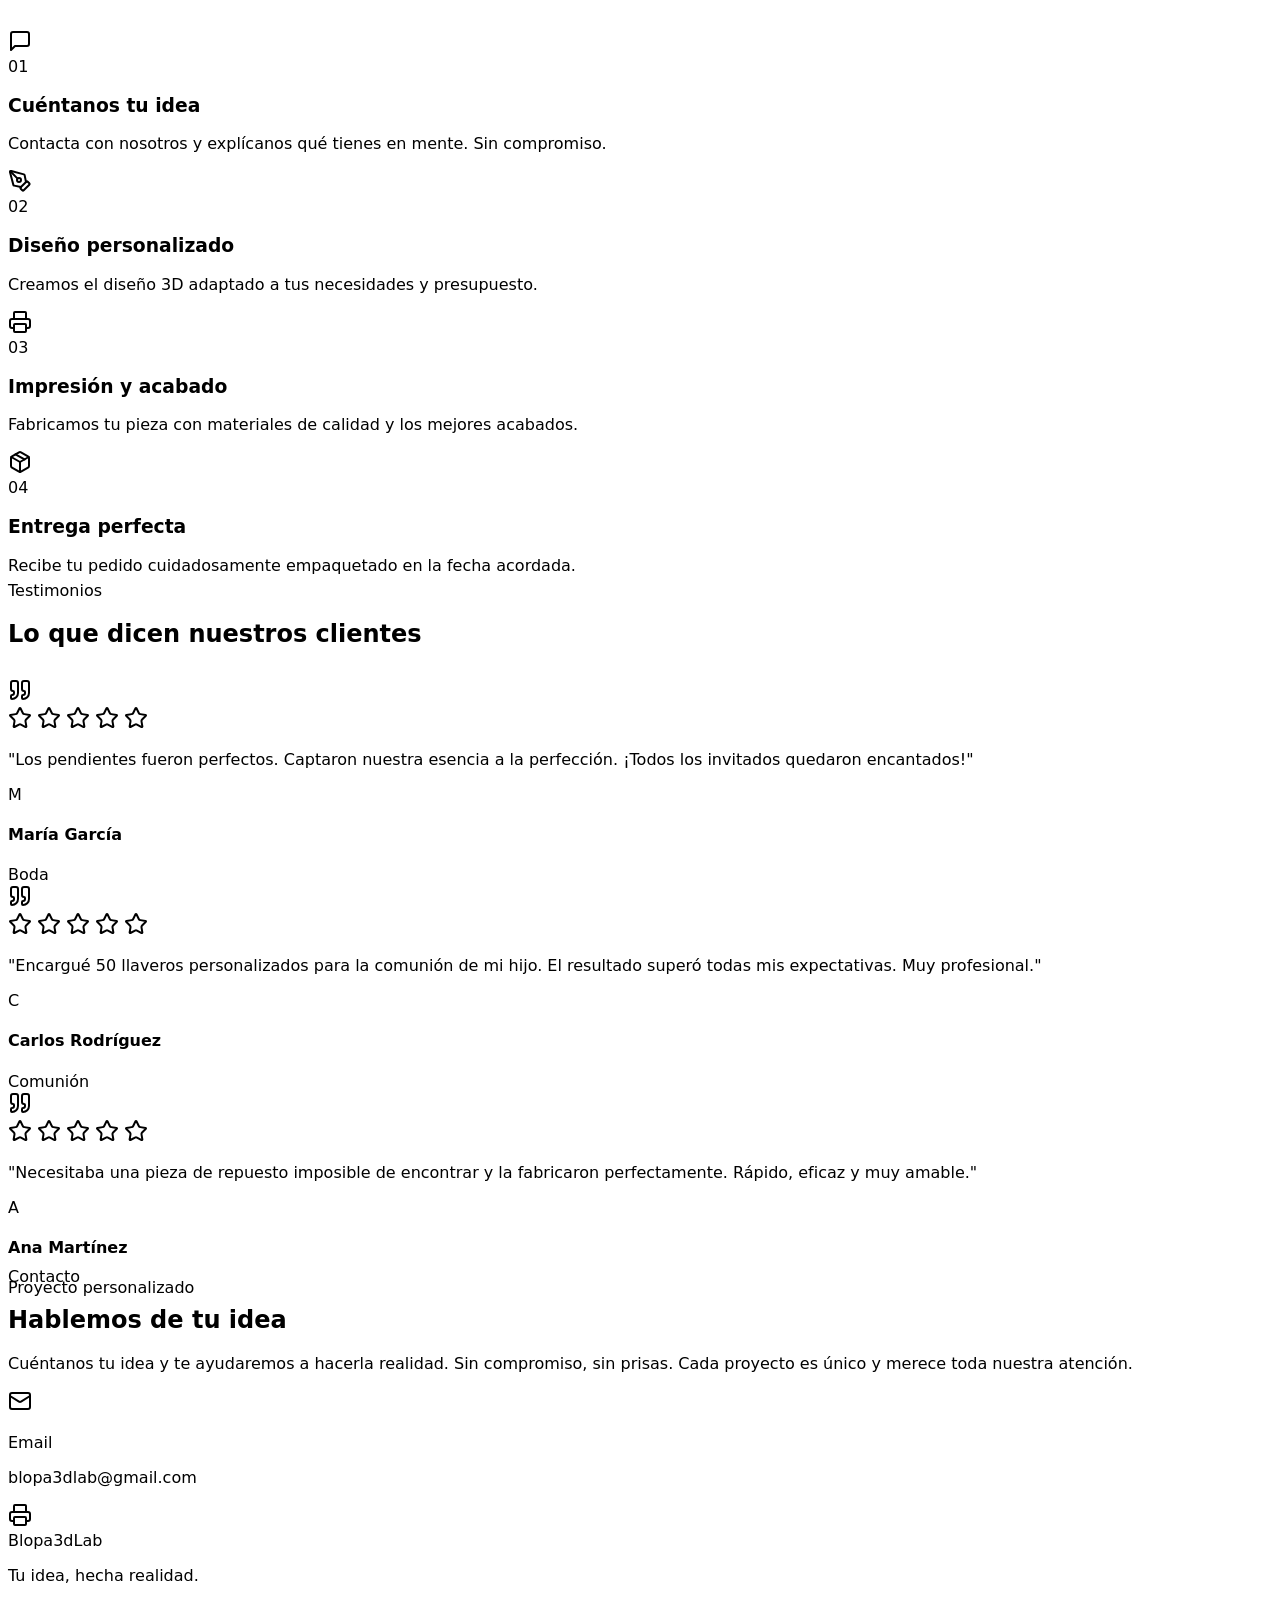
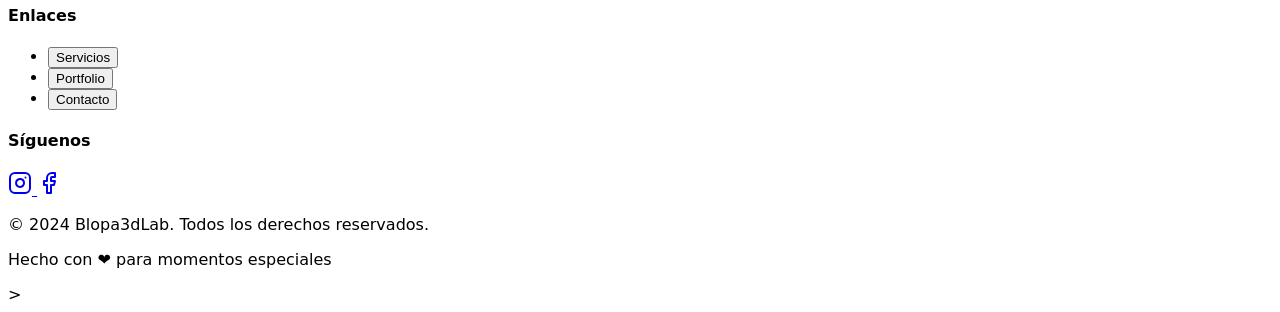
==== commit acfd691c: "cambios(ya casi esta todo)" ====
--- a/index.html
+++ b/index.html
@@ -2,449 +2,449 @@
 <html lang="es">
 <head>
   <meta charset="UTF-8" />
-  <meta name="viewport" content="width=device-width, initial-scale=1.0" />
-  <title>Blopa3dLab | Servicio de impresión3D en Almería</title>
-
-  <!-- Tailwind CDN -->
-  <script src="https://cdn.tailwindcss.com"></script>
-
-  <style>
-    body { font-family: 'Inter', system-ui, sans-serif; }
-  </style>
-</head>
-
-<body class="bg-white text-stone-800">
-
-<div id="root">
-  <div class="min-h-screen bg-white">
-    <!-- Hero Section -->
-    <section class="relative min-h-screen flex items-center justify-center overflow-hidden bg-gradient-to-b from-white to-stone-50">
-      <div class="absolute inset-0 overflow-hidden">
-        <div class="absolute top-20 left-10 w-72 h-72 bg-amber-100/30 rounded-full blur-3xl"></div>
-        <div class="absolute bottom-20 right-10 w-96 h-96 bg-stone-200/40 rounded-full blur-3xl"></div>
-      </div>
-      <div class="relative z-10 container mx-auto px-6 text-center">
-        <div style="opacity: 1; transform: none;">
-          <div class="mb-4">
-            <h1 class="text-6xl md:text-8xl lg:text-9xl font-bold tracking-tight bg-gradient-to-r from-amber-600 via-amber-500 to-amber-600 bg-clip-text text-transparent mb-8">Blopa3dLab</h1>
-          </div>
-          <h5 class="text-4xl md:text-2xl lg:text-3xl font-light tracking-tight text-stone-800 mb-6">Servicio impresión3D en Almería</h5>
-          <h2 class="text-4xl md:text-6xl lg:text-7xl font-light tracking-tight text-stone-800 mb-6">Tu idea,<span class="block font-semibold text-stone-900">hecha realidad</span></h2>
-          <p class="max-w-2xl mx-auto text-lg md:text-xl text-stone-500 font-light leading-relaxed mb-12">Creamos piezas únicas para tus momentos más especiales. Bodas, comuniones y proyectos personalizados con la más alta calidad en impresión 3D.</p>
-          <div class="flex flex-col sm:flex-row items-center justify-center gap-4">
-            <button onclick="scrollToId('contacto')" class="inline-flex items-center justify-center gap-2 whitespace-nowrap font-medium focus-visible:outline-none focus-visible:ring-1 focus-visible:ring-ring disabled:pointer-events-none disabled:opacity-50 [&_svg]:pointer-events-none [&_svg]:size-4 [&_svg]:shrink-0 h-9 bg-stone-900 hover:bg-stone-800 text-white px-8 py-6 text-base rounded-full transition-all duration-300 hover:scale-105 shadow-lg shadow-stone-900/20">
-              Solicitar presupuesto
-            </button>
-            <button onclick="scrollToId('servicios')" class="inline-flex items-center justify-center gap-2 whitespace-nowrap font-medium focus-visible:outline-none focus-visible:ring-1 focus-visible:ring-ring disabled:pointer-events-none disabled:opacity-50 [&_svg]:pointer-events-none [&_svg]:size-4 [&_svg]:shrink-0 border bg-background shadow-sm hover:text-accent-foreground h-9 border-stone-300 text-stone-700 hover:bg-stone-50 px-8 py-6 text-base rounded-full transition-all duration-300">
-              Ver servicios
-            </button>
-            <!-- Nuevo botón Blog -->
-            <a href="/blog.html" class="inline-flex items-center justify-center gap-2 whitespace-nowrap font-medium focus-visible:outline-none focus-visible:ring-1 focus-visible:ring-ring disabled:pointer-events-none disabled:opacity-50 [&_svg]:pointer-events-none [&_svg]:size-4 [&_svg]:shrink-0 h-9 bg-amber-100 hover:bg-amber-200 text-amber-800 px-8 py-6 text-base rounded-full transition-all duration-300 hover:scale-105 shadow-lg shadow-amber-200/50">
-              Blog
-            </a>
-          </div>
-        </div>
-        <!-- Botón de scroll hacia abajo -->
-        <div class="absolute bottom-10 left-1/2 -translate-x-1/2" style="opacity: 1;">
-          <button onclick="scrollToId('servicios')" class="text-stone-400 hover:text-stone-600 transition-colors animate-bounce">
-            <svg xmlns="http://www.w3.org/2000/svg" width="24" height="24" viewBox="0 0 24 24" fill="none" stroke="currentColor" stroke-width="2" stroke-linecap="round" stroke-linejoin="round" class="lucide lucide-arrow-down w-6 h-6">
-              <path d="M12 5v14"></path>
-              <path d="m19 12-7 7-7-7"></path>
-            </svg>
-          </button>
-        </div>
-      </div>
-    </section>
-
-    <!-- Servicios Section -->
-    <section id="servicios" class="py-24 md:py-32 bg-white">
-      <div class="container mx-auto px-6">
-        <div class="text-center mb-16" style="transform: translateY(20px);">
-          <span class="text-amber-600 font-medium text-sm tracking-widest uppercase">Nuestros servicios</span>
-          <h2 class="text-4xl md:text-5xl font-light text-stone-800 mt-4">Creamos momentos <span class="font-semibold">inolvidables</span></h2>
-        </div>
-        <div class="grid md:grid-cols-2 gap-8 lg:gap-12">
-          <!-- Boda -->
-          <div class="group relative bg-stone-50 rounded-3xl overflow-hidden hover:shadow-xl transition-all duration-500" style="transform: translateY(30px);">
-            <div class="aspect-[16/10] overflow-hidden">
-              <img src="https://images.unsplash.com/photo-1519741497674-611481863552?w=600&amp;q=80" alt="Bodas" class="w-full h-full object-cover group-hover:scale-105 transition-transform duration-700">
-              <div class="absolute inset-0 bg-gradient-to-t from-stone-900/80 via-stone-900/20 to-transparent"></div>
-            </div>
-            <div class="absolute bottom-0 left-0 right-0 p-8">
-              <div class="flex items-center gap-3 mb-3">
-                <div class="p-2 bg-amber-500/90 rounded-xl">
-                  <svg xmlns="http://www.w3.org/2000/svg" width="24" height="24" viewBox="0 0 24 24" fill="none" stroke="currentColor" stroke-width="2" stroke-linecap="round" stroke-linejoin="round" class="lucide lucide-heart w-5 h-5 text-white">
-                    <path d="M19 14c1.49-1.46 3-3.21 3-5.5A5.5 5.5 0 0 0 16.5 3c-1.76 0-3 .5-4.5 2-1.5-1.5-2.74-2-4.5-2A5.5 5.5 0 0 0 2 8.5c0 2.3 1.5 4.05 3 5.5l7 7Z"></path>
-                  </svg>
-                </div>
-                <h3 class="text-2xl font-semibold text-white">Bodas</h3>
-              </div>
-              <p class="text-stone-200 leading-relaxed">Detalles únicos para el día más especial. Figuras de novios, cake toppers, decoración personalizada y recuerdos para tus invitados.</p>
-            </div>
-          </div>
-          <!-- Comunión -->
-          <div class="group relative bg-stone-50 rounded-3xl overflow-hidden hover:shadow-xl transition-all duration-500" style="transform: translateY(30px);">
-            <div class="aspect-[16/10] overflow-hidden">
-              <img src="https://images.unsplash.com/photo-1464366400600-7168b8af9bc3?w=600&amp;q=80" alt="Comuniones" class="w-full h-full object-cover group-hover:scale-105 transition-transform duration-700">
-              <div class="absolute inset-0 bg-gradient-to-t from-stone-900/80 via-stone-900/20 to-transparent"></div>
-            </div>
-            <div class="absolute bottom-0 left-0 right-0 p-8">
-              <div class="flex items-center gap-3 mb-3">
-                <div class="p-2 bg-amber-500/90 rounded-xl">
-                  <svg xmlns="http://www.w3.org/2000/svg" width="24" height="24" viewBox="0 0 24 24" fill="none" stroke="currentColor" stroke-width="2" stroke-linecap="round" stroke-linejoin="round" class="lucide lucide-church w-5 h-5 text-white">
-                    <path d="M10 9h4"></path>
-                    <path d="M12 7v5"></path>
-                    <path d="M14 22v-4a2 2 0 0 0-4 0v4"></path>
-                    <path d="M18 22V5.618a1 1 0 0 0-.553-.894l-4.553-2.277a2 2 0 0 0-1.788 0L6.553 4.724A1 1 0 0 0 6 5.618V22"></path>
-                    <path d="m18 7 3.447 1.724a1 1 0 0 1 .553.894V20a2 2 0 0 1-2 2H4a2 2 0 0 1-2-2V9.618a1 1 0 0 1 .553-.894L6 7"></path>
-                  </svg>
-                </div>
-                <h3 class="text-2xl font-semibold text-white">Comuniones</h3>
-              </div>
-              <p class="text-stone-200 leading-relaxed">Celebra este momento tan importante con piezas personalizadas. Figuras, portafotos, llaveros y detalles memorables.</p>
-            </div>
-          </div>
-          <!-- Proyectos Personalizados -->
-          <div class="group relative bg-stone-50 rounded-3xl overflow-hidden hover:shadow-xl transition-all duration-500" style="transform: translateY(30px);">
-            <div class="aspect-[16/10] overflow-hidden">
-              <img src="https://images.unsplash.com/photo-1581092160562-40aa08e78837?w=600&amp;q=80" alt="Proyectos Personalizados" class="w-full h-full object-cover group-hover:scale-105 transition-transform duration-700">
-              <div class="absolute inset-0 bg-gradient-to-t from-stone-900/80 via-stone-900/20 to-transparent"></div>
-            </div>
-            <div class="absolute bottom-0 left-0 right-0 p-8">
-              <div class="flex items-center gap-3 mb-3">
-                <div class="p-2 bg-amber-500/90 rounded-xl">
-                  <svg xmlns="http://www.w3.org/2000/svg" width="24" height="24" viewBox="0 0 24 24" fill="none" stroke="currentColor" stroke-width="2" stroke-linecap="round" stroke-linejoin="round" class="lucide lucide-lightbulb w-5 h-5 text-white">
-                    <path d="M15 14c.2-1 .7-1.7 1.5-2.5 1-.9 1.5-2.2 1.5-3.5A6 6 0 0 0 6 8c0 1 .2 2.2 1.5 3.5.7.7 1.3 1.5 1.5 2.5"></path>
-                    <path d="M9 18h6"></path>
-                    <path d="M10 22h4"></path>
-                  </svg>
-                </div>
-                <h3 class="text-2xl font-semibold text-white">Proyectos Personalizados</h3>
-              </div>
-              <p class="text-stone-200 leading-relaxed">¿Tienes una idea en mente? La hacemos realidad. Prototipos, maquetas, piezas de repuesto y diseños únicos.</p>
-            </div>
-          </div>
-          <!-- Regalos Únicos -->
-          <div class="group relative bg-stone-50 rounded-3xl overflow-hidden hover:shadow-xl transition-all duration-500" style="transform: translateY(30px);">
-            <div class="aspect-[16/10] overflow-hidden">
-              <img src="https://images.unsplash.com/photo-1549465220-1a8b9238cd48?w=600&amp;q=80" alt="Regalos Únicos" class="w-full h-full object-cover group-hover:scale-105 transition-transform duration-700">
-              <div class="absolute inset-0 bg-gradient-to-t from-stone-900/80 via-stone-900/20 to-transparent"></div>
-            </div>
-            <div class="absolute bottom-0 left-0 right-0 p-8">
-              <div class="flex items-center gap-3 mb-3">
-                <div class="p-2 bg-amber-500/90 rounded-xl">
-                  <svg xmlns="http://www.w3.org/2000/svg" width="24" height="24" viewBox="0 0 24 24" fill="none" stroke="currentColor" stroke-width="2" stroke-linecap="round" stroke-linejoin="round" class="lucide lucide-gift w-5 h-5 text-white">
-                    <rect x="3" y="8" width="18" height="4" rx="1"></rect>
-                    <path d="M12 8v13"></path>
-                    <path d="M19 12v7a2 2 0 0 1-2 2H7a2 2 0 0 1-2-2v-7"></path>
-                    <path d="M7.5 8a2.5 2.5 0 0 1 0-5A4.8 8 0 0 1 12 8a4.8 8 0 0 1 4.5-5 2.5 2.5 0 0 1 0 5"></path>
-                  </svg>
-                </div>
-                <h3 class="text-2xl font-semibold text-white">Regalos Únicos</h3>
-              </div>
-              <p class="text-stone-200 leading-relaxed">Sorprende con algo diferente. Figuras personalizadas, miniaturas, decoración y objetos con significado especial.</p>
-            </div>
-          </div>
-        </div>
-      </div>
-    </section>
-
-    <!-- Galería Section -->
-    <section id="galeria" class="py-24 md:py-32 bg-stone-50">
-      <div class="container mx-auto px-6">
-        <div class="text-center mb-16" style="transform: translateY(20px);">
-          <span class="text-amber-600 font-medium text-sm tracking-widest uppercase">Portfolio</span>
-          <h2 class="text-4xl md:text-5xl font-light text-stone-800 mt-4">Nuestros <span class="font-semibold">trabajos</span></h2>
-          <p class="text-stone-500 mt-4 max-w-xl mx-auto">Cada pieza es única, creada con dedicación y atención al detalle</p>
-        </div>
-        <div class="grid grid-cols-2 md:grid-cols-3 gap-4 md:gap-6">
-          <div class="group relative overflow-hidden rounded-2xl row-span-2 aspect-[3/4]" style="transform: scale(0.95);">
-            <img src="https://qtrypzzcjebvfcihiynt.supabase.co/storage/v1/object/public/base44-prod/public/698387f65bdfe57e2509abec/ca98981b1_WhatsAppImage2026-02-08at085920.jpg" alt="Figuras Decorativas" class="w-full h-full object-cover group-hover:scale-110 transition-transform duration-700">
-            <div class="absolute inset-0 bg-gradient-to-t from-stone-900/70 via-transparent to-transparent opacity-0 group-hover:opacity-100 transition-opacity duration-300"></div>
-            <div class="absolute bottom-0 left-0 right-0 p-4 translate-y-full group-hover:translate-y-0 transition-transform duration-300">
-              <span class="text-amber-400 text-xs font-medium tracking-wider uppercase">Proyectos</span>
-              <h4 class="text-white font-medium mt-1">Figuras Decorativas</h4>
-            </div>
-          </div>
-          <div class="group relative overflow-hidden rounded-2xl aspect-square" style="transform: scale(0.95);">
-            <img src="https://qtrypzzcjebvfcihiynt.supabase.co/storage/v1/object/public/base44-prod/public/698387f65bdfe57e2509abec/367c8adce_WhatsAppImage2026-02-08at0858461.jpg" alt="Pendientes Árbol de la Vida" class="w-full h-full object-cover group-hover:scale-110 transition-transform duration-700">
-            <div class="absolute inset-0 bg-gradient-to-t from-stone-900/70 via-transparent to-transparent opacity-0 group-hover:opacity-100 transition-opacity duration-300"></div>
-            <div class="absolute bottom-0 left-0 right-0 p-4 translate-y-full group-hover:translate-y-0 transition-transform duration-300">
-              <span class="text-amber-400 text-xs font-medium tracking-wider uppercase">Regalos</span>
-              <h4 class="text-white font-medium mt-1">Pendientes Árbol de la Vida</h4>
-            </div>
-          </div>
-          <div class="group relative overflow-hidden rounded-2xl aspect-square" style="transform: scale(0.95);">
-            <img src="https://qtrypzzcjebvfcihiynt.supabase.co/storage/v1/object/public/base44-prod/public/698387f65bdfe57e2509abec/6647e5f4e_WhatsAppImage2026-02-08at085846.jpg" alt="Pendientes Corazón" class="w-full h-full object-cover group-hover:scale-110 transition-transform duration-700">
-            <div class="absolute inset-0 bg-gradient-to-t from-stone-900/70 via-transparent to-transparent opacity-0 group-hover:opacity-100 transition-opacity duration-300"></div>
-            <div class="absolute bottom-0 left-0 right-0 p-4 translate-y-full group-hover:translate-y-0 transition-transform duration-300">
-              <span class="text-amber-400 text-xs font-medium tracking-wider uppercase">Bodas</span>
-              <h4 class="text-white font-medium mt-1">Pendientes Corazón</h4>
-            </div>
-          </div>
-          <div class="group relative overflow-hidden rounded-2xl aspect-square" style="transform: scale(0.95);">
-            <img src="https://qtrypzzcjebvfcihiynt.supabase.co/storage/v1/object/public/base44-prod/public/698387f65bdfe57e2509abec/3d8eb4ea5_WhatsAppImage2026-02-08at0858451.jpg" alt="Llavero Personalizado" class="w-full h-full object-cover group-hover:scale-110 transition-transform duration-700">
-            <div class="absolute inset-0 bg-gradient-to-t from-stone-900/70 via-transparent to-transparent opacity-0 group-hover:opacity-100 transition-opacity duration-300"></div>
-            <div class="absolute bottom-0 left-0 right-0 p-4 translate-y-full group-hover:translate-y-0 transition-transform duration-300">
-              <span class="text-amber-400 text-xs font-medium tracking-wider uppercase">Regalos</span>
-              <h4 class="text-white font-medium mt-1">Llavero Personalizado</h4>
-            </div>
-          </div>
-          <div class="group relative overflow-hidden rounded-2xl aspect-square" style="transform: scale(0.95);">
-            <img src="https://qtrypzzcjebvfcihiynt.supabase.co/storage/v1/object/public/base44-prod/public/698387f65bdfe57e2509abec/f637bf1ff_WhatsAppImage2026-02-08at085845.jpg" alt="Pendientes Geométricos" class="w-full h-full object-cover group-hover:scale-110 transition-transform duration-700">
-            <div class="absolute inset-0 bg-gradient-to-t from-stone-900/70 via-transparent to-transparent opacity-0 group-hover:opacity-100 transition-opacity duration-300"></div>
-            <div class="absolute bottom-0 left-0 right-0 p-4 translate-y-full group-hover:translate-y-0 transition-transform duration-300">
-              <span class="text-amber-400 text-xs font-medium tracking-wider uppercase">Regalos</span>
-              <h4 class="text-white font-medium mt-1">Pendientes Geométricos</h4>
-            </div>
-          </div>
-        </div>
-      </div>
-    </section>
-
-    <!-- Proceso Section -->
-    <section class="py-24 md:py-32 bg-stone-900 text-white">
-      <div class="container mx-auto px-6">
-        <div class="text-center mb-16" style="transform: translateY(20px);">
-          <span class="text-amber-400 font-medium text-sm tracking-widest uppercase">Proceso</span>
-          <h2 class="text-4xl md:text-5xl font-light text-white mt-4">Así <span class="font-semibold">trabajamos</span></h2>
-        </div>
-        <div class="grid md:grid-cols-4 gap-8">
-          <!-- Paso 1 -->
-          <div class="relative" style="transform: translateY(30px);">
-            <div class="hidden md:block absolute top-8 left-[60%] w-[80%] h-px bg-gradient-to-r from-amber-500/50 to-transparent"></div>
-            <div class="relative z-10">
-              <div class="flex items-center gap-4 mb-4">
-                <div class="p-3 bg-amber-500/10 border border-amber-500/20 rounded-2xl">
-                  <svg xmlns="http://www.w3.org/2000/svg" width="24" height="24" viewBox="0 0 24 24" fill="none" stroke="currentColor" stroke-width="2" stroke-linecap="round" stroke-linejoin="round" class="lucide lucide-message-square w-6 h-6 text-amber-400">
-                    <path d="M21 15a2 2 0 0 1-2 2H7l-4 4V5a2 2 0 0 1 2-2h14a2 2 0 0 1 2 2z"></path>
-                  </svg>
-                </div>
-                <span class="text-4xl font-light text-stone-700">01</span>
-              </div>
-              <h3 class="text-xl font-semibold mb-2">Cuéntanos tu idea</h3>
-              <p class="text-stone-400 leading-relaxed">Contacta con nosotros y explícanos qué tienes en mente. Sin compromiso.</p>
-            </div>
-          </div>
-          <!-- Paso 2 -->
-          <div class="relative" style="transform: translateY(30px);">
-            <div class="hidden md:block absolute top-8 left-[60%] w-[80%] h-px bg-gradient-to-r from-amber-500/50 to-transparent"></div>
-            <div class="relative z-10">
-              <div class="flex items-center gap-4 mb-4">
-                <div class="p-3 bg-amber-500/10 border border-amber-500/20 rounded-2xl">
-                  <svg xmlns="http://www.w3.org/2000/svg" width="24" height="24" viewBox="0 0 24 24" fill="none" stroke="currentColor" stroke-width="2" stroke-linecap="round" stroke-linejoin="round" class="lucide lucide-pen-tool w-6 h-6 text-amber-400">
-                    <path d="M15.707 21.293a1 1 0 0 1-1.414 0l-1.586-1.586a1 1 0 0 1 0-1.414l5.586-5.586a1 1 0 0 1 1.414 0l1.586 1.586a1 1 0 0 1 0 1.414z"></path>
-                    <path d="m18 13-1.375-6.874a1 1 0 0 0-.746-.776L3.235 2.028a1 1 0 0 0-1.207 1.207L5.35 15.879a1 1 0 0 0 .776.746L13 18"></path>
-                    <path d="m2.3 2.3 7.286 7.286"></path>
-                    <circle cx="11" cy="11" r="2"></circle>
-                  </svg>
-                </div>
-                <span class="text-4xl font-light text-stone-700">02</span>
-              </div>
-              <h3 class="text-xl font-semibold mb-2">Diseño personalizado</h3>
-              <p class="text-stone-400 leading-relaxed">Creamos el diseño 3D adaptado a tus necesidades y presupuesto.</p>
-            </div>
-          </div>
-          <!-- Paso 3 -->
-          <div class="relative" style="transform: translateY(30px);">
-            <div class="hidden md:block absolute top-8 left-[60%] w-[80%] h-px bg-gradient-to-r from-amber-500/50 to-transparent"></div>
-            <div class="relative z-10">
-              <div class="flex items-center gap-4 mb-4">
-                <div class="p-3 bg-amber-500/10 border border-amber-500/20 rounded-2xl">
-                  <svg xmlns="http://www.w3.org/2000/svg" width="24" height="24" viewBox="0 0 24 24" fill="none" stroke="currentColor" stroke-width="2" stroke-linecap="round" stroke-linejoin="round" class="lucide lucide-printer w-6 h-6 text-amber-400">
-                    <path d="M6 18H4a2 2 0 0 1-2-2v-5a2 2 0 0 1 2-2h16a2 2 0 0 1 2 2v5a2 2 0 0 1-2 2h-2"></path>
-                    <path d="M6 9V3a1 1 0 0 1 1-1h10a1 1 0 0 1 1 1v6"></path>
-                    <rect x="6" y="14" width="12" height="8" rx="1"></rect>
-                  </svg>
-                </div>
-                <span class="text-4xl font-light text-stone-700">03</span>
-              </div>
-              <h3 class="text-xl font-semibold mb-2">Impresión y acabado</h3>
-              <p class="text-stone-400 leading-relaxed">Fabricamos tu pieza con materiales de calidad y los mejores acabados.</p>
-            </div>
-          </div>
-          <!-- Paso 4 -->
-          <div class="relative" style="transform: translateY(30px);">
-            <div class="relative z-10">
-              <div class="flex items-center gap-4 mb-4">
-                <div class="p-3 bg-amber-500/10 border border-amber-500/20 rounded-2xl">
-                  <svg xmlns="http://www.w3.org/2000/svg" width="24" height="24" viewBox="0 0 24 24" fill="none" stroke="currentColor" stroke-width="2" stroke-linecap="round" stroke-linejoin="round" class="lucide lucide-package w-6 h-6 text-amber-400">
-                    <path d="M11 21.73a2 2 0 0 0 2 0l7-4A2 2 0 0 0 21 16V8a2 2 0 0 0-1-1.73l-7-4a2 2 0 0 0-2 0l-7 4A2 2 0 0 0 3 8v8a2 2 0 0 0 1 1.73z"></path>
-                    <path d="M12 22V12"></path>
-                    <polyline points="3.29 7 12 12 20.71 7"></polyline>
-                    <path d="m7.5 4.27 9 5.15"></path>
-                  </svg>
-                </div>
-                <span class="text-4xl font-light text-stone-700">04</span>
-              </div>
-              <h3 class="text-xl font-semibold mb-2">Entrega perfecta</h3>
-              <p class="text-stone-400 leading-relaxed">Recibe tu pedido cuidadosamente empaquetado en la fecha acordada.</p>
-            </div>
-          </div>
-        </div>
-      </div>
-    </section>
-
-    <!-- Testimonios Section -->
-    <section class="py-24 md:py-32 bg-white">
-      <div class="container mx-auto px-6">
-        <div class="text-center mb-16" style="transform: translateY(20px);">
-          <span class="text-amber-600 font-medium text-sm tracking-widest uppercase">Testimonios</span>
-          <h2 class="text-4xl md:text-5xl font-light text-stone-800 mt-4">Lo que dicen <span class="font-semibold">nuestros clientes</span></h2>
-        </div>
-        <div class="grid md:grid-cols-3 gap-8">
-          <!-- Testimonio 1 -->
-          <div class="relative bg-stone-50 rounded-3xl p-8 hover:shadow-lg transition-shadow duration-300" style="transform: translateY(30px);">
-            <svg xmlns="http://www.w3.org/2000/svg" width="24" height="24" viewBox="0 0 24 24" fill="none" stroke="currentColor" stroke-width="2" stroke-linecap="round" stroke-linejoin="round" class="lucide lucide-quote absolute top-6 right-6 w-10 h-10 text-amber-200">
-              <path d="M16 3a2 2 0 0 0-2 2v6a2 2 0 0 0 2 2 1 1 0 0 1 1 1v1a2 2 0 0 1-2 2 1 1 0 0 0-1 1v2a1 1 0 0 0 1 1 6 6 0 0 0 6-6V5a2 2 0 0 0-2-2z"></path>
-              <path d="M5 3a2 2 0 0 0-2 2v6a2 2 0 0 0 2 2 1 1 0 0 1 1 1v1a2 2 0 0 1-2 2 1 1 0 0 0-1 1v2a1 1 0 0 0 1 1 6 6 0 0 0 6-6V5a2 2 0 0 0-2-2z"></path>
-            </svg>
-            <div class="flex gap-1 mb-4">
-              <svg xmlns="http://www.w3.org/2000/svg" width="24" height="24" viewBox="0 0 24 24" fill="none" stroke="currentColor" stroke-width="2" stroke-linecap="round" stroke-linejoin="round" class="lucide lucide-star w-4 h-4 fill-amber-400 text-amber-400"><path d="M11.525 2.295a.53.53 0 0 1 .95 0l2.31 4.679a2.123 2.123 0 0 0 1.595 1.16l5.166.756a.53.53 0 0 1 .294.904l-3.736 3.638a2.123 2.123 0 0 0-.611 1.878l.882 5.14a.53.53 0 0 1-.771.56l-4.618-2.428a2.122 2.122 0 0 0-1.973 0L6.396 21.01a.53.53 0 0 1-.77-.56l.881-5.139a2.122 2.122 0 0 0-.611-1.879L2.16 9.795a.53.53 0 0 1 .294-.906l5.165-.755a2.122 2.122 0 0 0 1.597-1.16z"></path></svg>
-              <svg xmlns="http://www.w3.org/2000/svg" width="24" height="24" viewBox="0 0 24 24" fill="none" stroke="currentColor" stroke-width="2" stroke-linecap="round" stroke-linejoin="round" class="lucide lucide-star w-4 h-4 fill-amber-400 text-amber-400"><path d="M11.525 2.295a.53.53 0 0 1 .95 0l2.31 4.679a2.123 2.123 0 0 0 1.595 1.16l5.166.756a.53.53 0 0 1 .294.904l-3.736 3.638a2.123 2.123 0 0 0-.611 1.878l.882 5.14a.53.53 0 0 1-.771.56l-4.618-2.428a2.122 2.122 0 0 0-1.973 0L6.396 21.01a.53.53 0 0 1-.77-.56l.881-5.139a2.122 2.122 0 0 0-.611-1.879L2.16 9.795a.53.53 0 0 1 .294-.906l5.165-.755a2.122 2.122 0 0 0 1.597-1.16z"></path></svg>
-              <svg xmlns="http://www.w3.org/2000/svg" width="24" height="24" viewBox="0 0 24 24" fill="none" stroke="currentColor" stroke-width="2" stroke-linecap="round" stroke-linejoin="round" class="lucide lucide-star w-4 h-4 fill-amber-400 text-amber-400"><path d="M11.525 2.295a.53.53 0 0 1 .95 0l2.31 4.679a2.123 2.123 0 0 0 1.595 1.16l5.166.756a.53.53 0 0 1 .294.904l-3.736 3.638a2.123 2.123 0 0 0-.611 1.878l.882 5.14a.53.53 0 0 1-.771.56l-4.618-2.428a2.122 2.122 0 0 0-1.973 0L6.396 21.01a.53.53 0 0 1-.77-.56l.881-5.139a2.122 2.122 0 0 0-.611-1.879L2.16 9.795a.53.53 0 0 1 .294-.906l5.165-.755a2.122 2.122 0 0 0 1.597-1.16z"></path></svg>
-              <svg xmlns="http://www.w3.org/2000/svg" width="24" height="24" viewBox="0 0 24 24" fill="none" stroke="currentColor" stroke-width="2" stroke-linecap="round" stroke-linejoin="round" class="lucide lucide-star w-4 h-4 fill-amber-400 text-amber-400"><path d="M11.525 2.295a.53.53 0 0 1 .95 0l2.31 4.679a2.123 2.123 0 0 0 1.595 1.16l5.166.756a.53.53 0 0 1 .294.904l-3.736 3.638a2.123 2.123 0 0 0-.611 1.878l.882 5.14a.53.53 0 0 1-.771.56l-4.618-2.428a2.122 2.122 0 0 0-1.973 0L6.396 21.01a.53.53 0 0 1-.77-.56l.881-5.139a2.122 2.122 0 0 0-.611-1.879L2.16 9.795a.53.53 0 0 1 .294-.906l5.165-.755a2.122 2.122 0 0 0 1.597-1.16z"></path></svg>
-              <svg xmlns="http://www.w3.org/2000/svg" width="24" height="24" viewBox="0 0 24 24" fill="none" stroke="currentColor" stroke-width="2" stroke-linecap="round" stroke-linejoin="round" class="lucide lucide-star w-4 h-4 fill-amber-400 text-amber-400"><path d="M11.525 2.295a.53.53 0 0 1 .95 0l2.31 4.679a2.123 2.123 0 0 0 1.595 1.16l5.166.756a.53.53 0 0 1 .294.904l-3.736 3.638a2.123 2.123 0 0 0-.611 1.878l.882 5.14a.53.53 0 0 1-.771.56l-4.618-2.428a2.122 2.122 0 0 0-1.973 0L6.396 21.01a.53.53 0 0 1-.77-.56l.881-5.139a2.122 2.122 0 0 0-.611-1.879L2.16 9.795a.53.53 0 0 1 .294-.906l5.165-.755a2.122 2.122 0 0 0 1.597-1.16z"></path></svg>
-            </div>
-            <p class="text-stone-600 leading-relaxed mb-6 relative z-10">"Los pendientes fueron perfectos. Captaron nuestra esencia a la perfección. ¡Todos los invitados quedaron encantados!"</p>
-            <div class="flex items-center gap-3">
-              <div class="w-12 h-12 rounded-full bg-gradient-to-br from-amber-400 to-amber-600 flex items-center justify-center text-white font-semibold">M</div>
-              <div>
-                <h4 class="font-semibold text-stone-800">María García</h4>
-                <span class="text-sm text-amber-600">Boda</span>
-              </div>
-            </div>
-          </div>
-          <!-- Testimonio 2 -->
-          <div class="relative bg-stone-50 rounded-3xl p-8 hover:shadow-lg transition-shadow duration-300" style="transform: translateY(30px);">
-            <svg xmlns="http://www.w3.org/2000/svg" width="24" height="24" viewBox="0 0 24 24" fill="none" stroke="currentColor" stroke-width="2" stroke-linecap="round" stroke-linejoin="round" class="lucide lucide-quote absolute top-6 right-6 w-10 h-10 text-amber-200">
-              <path d="M16 3a2 2 0 0 0-2 2v6a2 2 0 0 0 2 2 1 1 0 0 1 1 1v1a2 2 0 0 1-2 2 1 1 0 0 0-1 1v2a1 1 0 0 0 1 1 6 6 0 0 0 6-6V5a2 2 0 0 0-2-2z"></path>
-              <path d="M5 3a2 2 0 0 0-2 2v6a2 2 0 0 0 2 2 1 1 0 0 1 1 1v1a2 2 0 0 1-2 2 1 1 0 0 0-1 1v2a1 1 0 0 0 1 1 6 6 0 0 0 6-6V5a2 2 0 0 0-2-2z"></path>
-            </svg>
-            <div class="flex gap-1 mb-4">
-              <svg xmlns="http://www.w3.org/2000/svg" width="24" height="24" viewBox="0 0 24 24" fill="none" stroke="currentColor" stroke-width="2" stroke-linecap="round" stroke-linejoin="round" class="lucide lucide-star w-4 h-4 fill-amber-400 text-amber-400"><path d="M11.525 2.295a.53.53 0 0 1 .95 0l2.31 4.679a2.123 2.123 0 0 0 1.595 1.16l5.166.756a.53.53 0 0 1 .294.904l-3.736 3.638a2.123 2.123 0 0 0-.611 1.878l.882 5.14a.53.53 0 0 1-.771.56l-4.618-2.428a2.122 2.122 0 0 0-1.973 0L6.396 21.01a.53.53 0 0 1-.77-.56l.881-5.139a2.122 2.122 0 0 0-.611-1.879L2.16 9.795a.53.53 0 0 1 .294-.906l5.165-.755a2.122 2.122 0 0 0 1.597-1.16z"></path></svg>
-              <svg xmlns="http://www.w3.org/2000/svg" width="24" height="24" viewBox="0 0 24 24" fill="none" stroke="currentColor" stroke-width="2" stroke-linecap="round" stroke-linejoin="round" class="lucide lucide-star w-4 h-4 fill-amber-400 text-amber-400"><path d="M11.525 2.295a.53.53 0 0 1 .95 0l2.31 4.679a2.123 2.123 0 0 0 1.595 1.16l5.166.756a.53.53 0 0 1 .294.904l-3.736 3.638a2.123 2.123 0 0 0-.611 1.878l.882 5.14a.53.53 0 0 1-.771.56l-4.618-2.428a2.122 2.122 0 0 0-1.973 0L6.396 21.01a.53.53 0 0 1-.77-.56l.881-5.139a2.122 2.122 0 0 0-.611-1.879L2.16 9.795a.53.53 0 0 1 .294-.906l5.165-.755a2.122 2.122 0 0 0 1.597-1.16z"></path></svg>
-              <svg xmlns="http://www.w3.org/2000/svg" width="24" height="24" viewBox="0 0 24 24" fill="none" stroke="currentColor" stroke-width="2" stroke-linecap="round" stroke-linejoin="round" class="lucide lucide-star w-4 h-4 fill-amber-400 text-amber-400"><path d="M11.525 2.295a.53.53 0 0 1 .95 0l2.31 4.679a2.123 2.123 0 0 0 1.595 1.16l5.166.756a.53.53 0 0 1 .294.904l-3.736 3.638a2.123 2.123 0 0 0-.611 1.878l.882 5.14a.53.53 0 0 1-.771.56l-4.618-2.428a2.122 2.122 0 0 0-1.973 0L6.396 21.01a.53.53 0 0 1-.77-.56l.881-5.139a2.122 2.122 0 0 0-.611-1.879L2.16 9.795a.53.53 0 0 1 .294-.906l5.165-.755a2.122 2.122 0 0 0 1.597-1.16z"></path></svg>
-              <svg xmlns="http://www.w3.org/2000/svg" width="24" height="24" viewBox="0 0 24 24" fill="none" stroke="currentColor" stroke-width="2" stroke-linecap="round" stroke-linejoin="round" class="lucide lucide-star w-4 h-4 fill-amber-400 text-amber-400"><path d="M11.525 2.295a.53.53 0 0 1 .95 0l2.31 4.679a2.123 2.123 0 0 0 1.595 1.16l5.166.756a.53.53 0 0 1 .294.904l-3.736 3.638a2.123 2.123 0 0 0-.611 1.878l.882 5.14a.53.53 0 0 1-.771.56l-4.618-2.428a2.122 2.122 0 0 0-1.973 0L6.396 21.01a.53.53 0 0 1-.77-.56l.881-5.139a2.122 2.122 0 0 0-.611-1.879L2.16 9.795a.53.53 0 0 1 .294-.906l5.165-.755a2.122 2.122 0 0 0 1.597-1.16z"></path></svg>
-              <svg xmlns="http://www.w3.org/2000/svg" width="24" height="24" viewBox="0 0 24 24" fill="none" stroke="currentColor" stroke-width="2" stroke-linecap="round" stroke-linejoin="round" class="lucide lucide-star w-4 h-4 fill-amber-400 text-amber-400"><path d="M11.525 2.295a.53.53 0 0 1 .95 0l2.31 4.679a2.123 2.123 0 0 0 1.595 1.16l5.166.756a.53.53 0 0 1 .294.904l-3.736 3.638a2.123 2.123 0 0 0-.611 1.878l.882 5.14a.53.53 0 0 1-.771.56l-4.618-2.428a2.122 2.122 0 0 0-1.973 0L6.396 21.01a.53.53 0 0 1-.77-.56l.881-5.139a2.122 2.122 0 0 0-.611-1.879L2.16 9.795a.53.53 0 0 1 .294-.906l5.165-.755a2.122 2.122 0 0 0 1.597-1.16z"></path></svg>
-            </div>
-            <p class="text-stone-600 leading-relaxed mb-6 relative z-10">"Encargué 50 llaveros personalizados para la comunión de mi hijo. El resultado superó todas mis expectativas. Muy profesional."</p>
-            <div class="flex items-center gap-3">
-              <div class="w-12 h-12 rounded-full bg-gradient-to-br from-amber-400 to-amber-600 flex items-center justify-center text-white font-semibold">C</div>
-              <div>
-                <h4 class="font-semibold text-stone-800">Carlos Rodríguez</h4>
-                <span class="text-sm text-amber-600">Comunión</span>
-              </div>
-            </div>
-          </div>
-          <!-- Testimonio 3 -->
-          <div class="relative bg-stone-50 rounded-3xl p-8 hover:shadow-lg transition-shadow duration-300" style="transform: translateY(30px);">
-            <svg xmlns="http://www.w3.org/2000/svg" width="24" height="24" viewBox="0 0 24 24" fill="none" stroke="currentColor" stroke-width="2" stroke-linecap="round" stroke-linejoin="round" class="lucide lucide-quote absolute top-6 right-6 w-10 h-10 text-amber-200">
-              <path d="M16 3a2 2 0 0 0-2 2v6a2 2 0 0 0 2 2 1 1 0 0 1 1 1v1a2 2 0 0 1-2 2 1 1 0 0 0-1 1v2a1 1 0 0 0 1 1 6 6 0 0 0 6-6V5a2 2 0 0 0-2-2z"></path>
-              <path d="M5 3a2 2 0 0 0-2 2v6a2 2 0 0 0 2 2 1 1 0 0 1 1 1v1a2 2 0 0 1-2 2 1 1 0 0 0-1 1v2a1 1 0 0 0 1 1 6 6 0 0 0 6-6V5a2 2 0 0 0-2-2z"></path>
-            </svg>
-            <div class="flex gap-1 mb-4">
-              <svg xmlns="http://www.w3.org/2000/svg" width="24" height="24" viewBox="0 0 24 24" fill="none" stroke="currentColor" stroke-width="2" stroke-linecap="round" stroke-linejoin="round" class="lucide lucide-star w-4 h-4 fill-amber-400 text-amber-400"><path d="M11.525 2.295a.53.53 0 0 1 .95 0l2.31 4.679a2.123 2.123 0 0 0 1.595 1.16l5.166.756a.53.53 0 0 1 .294.904l-3.736 3.638a2.123 2.123 0 0 0-.611 1.878l.882 5.14a.53.53 0 0 1-.771.56l-4.618-2.428a2.122 2.122 0 0 0-1.973 0L6.396 21.01a.53.53 0 0 1-.77-.56l.881-5.139a2.122 2.122 0 0 0-.611-1.879L2.16 9.795a.53.53 0 0 1 .294-.906l5.165-.755a2.122 2.122 0 0 0 1.597-1.16z"></path></svg>
-              <svg xmlns="http://www.w3.org/2000/svg" width="24" height="24" viewBox="0 0 24 24" fill="none" stroke="currentColor" stroke-width="2" stroke-linecap="round" stroke-linejoin="round" class="lucide lucide-star w-4 h-4 fill-amber-400 text-amber-400"><path d="M11.525 2.295a.53.53 0 0 1 .95 0l2.31 4.679a2.123 2.123 0 0 0 1.595 1.16l5.166.756a.53.53 0 0 1 .294.904l-3.736 3.638a2.123 2.123 0 0 0-.611 1.878l.882 5.14a.53.53 0 0 1-.771.56l-4.618-2.428a2.122 2.122 0 0 0-1.973 0L6.396 21.01a.53.53 0 0 1-.77-.56l.881-5.139a2.122 2.122 0 0 0-.611-1.879L2.16 9.795a.53.53 0 0 1 .294-.906l5.165-.755a2.122 2.122 0 0 0 1.597-1.16z"></path></svg>
-              <svg xmlns="http://www.w3.org/2000/svg" width="24" height="24" viewBox="0 0 24 24" fill="none" stroke="currentColor" stroke-width="2" stroke-linecap="round" stroke-linejoin="round" class="lucide lucide-star w-4 h-4 fill-amber-400 text-amber-400"><path d="M11.525 2.295a.53.53 0 0 1 .95 0l2.31 4.679a2.123 2.123 0 0 0 1.595 1.16l5.166.756a.53.53 0 0 1 .294.904l-3.736 3.638a2.123 2.123 0 0 0-.611 1.878l.882 5.14a.53.53 0 0 1-.771.56l-4.618-2.428a2.122 2.122 0 0 0-1.973 0L6.396 21.01a.53.53 0 0 1-.77-.56l.881-5.139a2.122 2.122 0 0 0-.611-1.879L2.16 9.795a.53.53 0 0 1 .294-.906l5.165-.755a2.122 2.122 0 0 0 1.597-1.16z"></path></svg>
-              <svg xmlns="http://www.w3.org/2000/svg" width="24" height="24" viewBox="0 0 24 24" fill="none" stroke="currentColor" stroke-width="2" stroke-linecap="round" stroke-linejoin="round" class="lucide lucide-star w-4 h-4 fill-amber-400 text-amber-400"><path d="M11.525 2.295a.53.53 0 0 1 .95 0l2.31 4.679a2.123 2.123 0 0 0 1.595 1.16l5.166.756a.53.53 0 0 1 .294.904l-3.736 3.638a2.123 2.123 0 0 0-.611 1.878l.882 5.14a.53.53 0 0 1-.771.56l-4.618-2.428a2.122 2.122 0 0 0-1.973 0L6.396 21.01a.53.53 0 0 1-.77-.56l.881-5.139a2.122 2.122 0 0 0-.611-1.879L2.16 9.795a.53.53 0 0 1 .294-.906l5.165-.755a2.122 2.122 0 0 0 1.597-1.16z"></path></svg>
-              <svg xmlns="http://www.w3.org/2000/svg" width="24" height="24" viewBox="0 0 24 24" fill="none" stroke="currentColor" stroke-width="2" stroke-linecap="round" stroke-linejoin="round" class="lucide lucide-star w-4 h-4 fill-amber-400 text-amber-400"><path d="M11.525 2.295a.53.53 0 0 1 .95 0l2.31 4.679a2.123 2.123 0 0 0 1.595 1.16l5.166.756a.53.53 0 0 1 .294.904l-3.736 3.638a2.123 2.123 0 0 0-.611 1.878l.882 5.14a.53.53 0 0 1-.771.56l-4.618-2.428a2.122 2.122 0 0 0-1.973 0L6.396 21.01a.53.53 0 0 1-.77-.56l.881-5.139a2.122 2.122 0 0 0-.611-1.879L2.16 9.795a.53.53 0 0 1 .294-.906l5.165-.755a2.122 2.122 0 0 0 1.597-1.16z"></path></svg>
-            </div>
-            <p class="text-stone-600 leading-relaxed mb-6 relative z-10">"Necesitaba una pieza de repuesto imposible de encontrar y la fabricaron perfectamente. Rápido, eficaz y muy amable."</p>
-            <div class="flex items-center gap-3">
-              <div class="w-12 h-12 rounded-full bg-gradient-to-br from-amber-400 to-amber-600 flex items-center justify-center text-white font-semibold">A</div>
-              <div>
-                <h4 class="font-semibold text-stone-800">Ana Martínez</h4>
-                <span class="text-sm text-amber-600">Proyecto personalizado</span>
-              </div>
-            </div>
-          </div>
-        </div>
-      </div>
-    </section>
-
-    <!-- Contacto Section (sin formulario) -->
-    <section id="contacto" class="py-24 md:py-32 bg-stone-50">
-      <div class="container mx-auto px-6">
-        <div class="max-w-3xl mx-auto text-center">
-          <span class="text-amber-600 font-medium text-sm tracking-widest uppercase">Contacto</span>
-          <h2 class="text-4xl md:text-5xl font-light text-stone-800 mt-4 mb-6">Hablemos de <span class="font-semibold">tu idea</span></h2>
-          <p class="text-stone-500 leading-relaxed mb-10">Cuéntanos tu idea y te ayudaremos a hacerla realidad. Sin compromiso, sin prisas. Cada proyecto es único y merece toda nuestra atención.</p>
-          <div class="flex justify-center">
-            <div class="flex items-center gap-4">
-              <div class="p-3 bg-amber-100 rounded-xl">
-                <svg xmlns="http://www.w3.org/2000/svg" width="24" height="24" viewBox="0 0 24 24" fill="none" stroke="currentColor" stroke-width="2" stroke-linecap="round" stroke-linejoin="round" class="lucide lucide-mail w-5 h-5 text-amber-600">
-                  <rect width="20" height="16" x="2" y="4" rx="2"></rect>
-                  <path d="m22 7-8.97 5.7a1.94 1.94 0 0 1-2.06 0L2 7"></path>
-                </svg>
-              </div>
-              <div>
-                <p class="text-sm text-stone-500">Email</p>
-                <p class="font-medium text-stone-800">blopa3dlab@gmail.com</p>
-              </div>
-            </div>
-          </div>
-        </div>
-      </div>
-    </section>
-
-    <!-- Footer -->
-    <footer class="bg-stone-900 text-white py-16">
-      <div class="container mx-auto px-6">
-        <div class="grid md:grid-cols-4 gap-10 mb-12">
-          <div class="md:col-span-2">
-            <div class="flex items-center gap-3 mb-4">
-              <div class="p-2 bg-amber-500 rounded-xl">
-                <svg xmlns="http://www.w3.org/2000/svg" width="24" height="24" viewBox="0 0 24 24" fill="none" stroke="currentColor" stroke-width="2" stroke-linecap="round" stroke-linejoin="round" class="lucide lucide-printer w-5 h-5 text-white">
-                  <path d="M6 18H4a2 2 0 0 1-2-2v-5a2 2 0 0 1 2-2h16a2 2 0 0 1 2 2v5a2 2 0 0 1-2 2h-2"></path>
-                  <path d="M6 9V3a1 1 0 0 1 1-1h10a1 1 0 0 1 1 1v6"></path>
-                  <rect x="6" y="14" width="12" height="8" rx="1"></rect>
-                </svg>
-              </div>
-              <span class="text-xl font-semibold">Blopa3dLab</span>
-            </div>
-            <p class="text-stone-400 leading-relaxed max-w-md">Tu idea, hecha realidad.</p>
-          </div>
-          <div>
-            <h4 class="font-semibold mb-4">Enlaces</h4>
-            <ul class="space-y-3 text-stone-400">
-              <li><button onclick="scrollToId('servicios')" class="hover:text-amber-400 transition-colors">Servicios</button></li>
-              <li><button onclick="scrollToId('galeria')" class="hover:text-amber-400 transition-colors">Portfolio</button></li>
-              <li><button onclick="scrollToId('contacto')" class="hover:text-amber-400 transition-colors">Contacto</button></li>
-            </ul>
-          </div>
-          <div>
-            <h4 class="font-semibold mb-4">Síguenos</h4>
-            <div class="flex gap-3">
-              <a href="#" class="p-3 bg-stone-800 rounded-xl hover:bg-amber-500 transition-colors">
-                <svg xmlns="http://www.w3.org/2000/svg" width="24" height="24" viewBox="0 0 24 24" fill="none" stroke="currentColor" stroke-width="2" stroke-linecap="round" stroke-linejoin="round" class="lucide lucide-instagram w-5 h-5">
-                  <rect width="20" height="20" x="2" y="2" rx="5" ry="5"></rect>
-                  <path d="M16 11.37A4 4 0 1 1 12.63 8 4 4 0 0 1 16 11.37z"></path>
-                  <line x1="17.5" x2="17.51" y1="6.5" y2="6.5"></line>
-                </svg>
-              </a>
-              <a href="#" class="p-3 bg-stone-800 rounded-xl hover:bg-amber-500 transition-colors">
-                <svg xmlns="http://www.w3.org/2000/svg" width="24" height="24" viewBox="0 0 24 24" fill="none" stroke="currentColor" stroke-width="2" stroke-linecap="round" stroke-linejoin="round" class="lucide lucide-facebook w-5 h-5">
-                  <path d="M18 2h-3a5 5 0 0 0-5 5v3H7v4h3v8h4v-8h3l1-4h-4V7a1 1 0 0 1 1-1h3z"></path>
-                </svg>
-              </a>
-            </div>
-          </div>
-        </div>
-        <div class="border-t border-stone-800 pt-8 flex flex-col md:flex-row justify-between items-center gap-4">
-          <p class="text-stone-500 text-sm">© 2024 Blopa3dLab. Todos los derechos reservados.</p>
-          <p class="text-stone-500 text-sm">Hecho con ❤️ para momentos especiales</p>
-        </div>
-      </div>
-    </footer>
-  </div>
-</div>
-
-<script>
-function scrollToId(id){
-  document.getElementById(id)?.scrollIntoView({behavior:"smooth"});
-}
-</script>
-
-</body>
-</html>+    <meta name="viewport" content="width=device-width, initial-scale=1.0" />
+      <title>Blopa3dLab | Servicio de impresión3D en Almería</title>
+      
+        <!-- Tailwind CDN -->
+          <script src="https://cdn.tailwindcss.com"></script>
+          
+            <style>
+                body { font-family: 'Inter', system-ui, sans-serif; }
+                  </style>
+                  </head>
+                  
+                  <body class="bg-white text-stone-800">
+                  
+                  <div id="root">
+                    <div class="min-h-screen bg-white">
+                        <!-- Hero Section -->
+                            <section class="relative min-h-screen flex items-center justify-center overflow-hidden bg-gradient-to-b from-white to-stone-50">
+                                  <div class="absolute inset-0 overflow-hidden">
+                                          <div class="absolute top-20 left-10 w-72 h-72 bg-amber-100/30 rounded-full blur-3xl"></div>
+                                                  <div class="absolute bottom-20 right-10 w-96 h-96 bg-stone-200/40 rounded-full blur-3xl"></div>
+                                                        </div>
+                                                              <div class="relative z-10 container mx-auto px-6 text-center">
+                                                                      <div style="opacity: 1; transform: none;">
+                                                                                <div class="mb-4">
+                                                                                            <h1 class="text-6xl md:text-8xl lg:text-9xl font-bold tracking-tight bg-gradient-to-r from-amber-600 via-amber-500 to-amber-600 bg-clip-text text-transparent mb-8">Blopa3dLab</h1>
+                                                                                                      </div>
+                                                                                                                <h5 class="text-4xl md:text-2xl lg:text-3xl font-light tracking-tight text-stone-800 mb-6">Servicio impresión3D en Almería</h5>
+                                                                                                                          <h2 class="text-4xl md:text-6xl lg:text-7xl font-light tracking-tight text-stone-800 mb-6">Tu idea,<span class="block font-semibold text-stone-900">hecha realidad</span></h2>
+                                                                                                                                    <p class="max-w-2xl mx-auto text-lg md:text-xl text-stone-500 font-light leading-relaxed mb-12">Creamos piezas únicas para tus momentos más especiales. Bodas, comuniones y proyectos personalizados con impresión 3D.</p>
+                                                                                                                                              <div class="flex flex-col sm:flex-row items-center justify-center gap-4">
+                                                                                                                                                          <button onclick="scrollToId('contacto')" class="inline-flex items-center justify-center gap-2 whitespace-nowrap font-medium focus-visible:outline-none focus-visible:ring-1 focus-visible:ring-ring disabled:pointer-events-none disabled:opacity-50 [&_svg]:pointer-events-none [&_svg]:size-4 [&_svg]:shrink-0 h-9 bg-stone-900 hover:bg-stone-800 text-white px-8 py-6 text-base rounded-full transition-all duration-300 hover:scale-105 shadow-lg shadow-stone-900/20">
+                                                                                                                                                                        Solicitar presupuesto
+                                                                                                                                                                                    </button>
+                                                                                                                                                                                                <button onclick="scrollToId('servicios')" class="inline-flex items-center justify-center gap-2 whitespace-nowrap font-medium focus-visible:outline-none focus-visible:ring-1 focus-visible:ring-ring disabled:pointer-events-none disabled:opacity-50 [&_svg]:pointer-events-none [&_svg]:size-4 [&_svg]:shrink-0 border bg-background shadow-sm hover:text-accent-foreground h-9 border-stone-300 text-stone-700 hover:bg-stone-50 px-8 py-6 text-base rounded-full transition-all duration-300">
+                                                                                                                                                                                                              Ver servicios
+                                                                                                                                                                                                                          </button>
+                                                                                                                                                                                                                                      <!-- Nuevo botón Blog -->
+                                                                                                                                                                                                                                                  <a href="blog.html" class="inline-flex items-center justify-center gap-2 whitespace-nowrap font-medium focus-visible:outline-none focus-visible:ring-1 focus-visible:ring-ring disabled:pointer-events-none disabled:opacity-50 [&_svg]:pointer-events-none [&_svg]:size-4 [&_svg]:shrink-0 h-9 bg-amber-100 hover:bg-amber-200 text-amber-800 px-8 py-6 text-base rounded-full transition-all duration-300 hover:scale-105 shadow-lg shadow-amber-200/50">
+                                                                                                                                                                                                                                                                Blog
+                                                                                                                                                                                                                                                                            </a>
+                                                                                                                                                                                                                                                                                      </div>
+                                                                                                                                                                                                                                                                                              </div>
+                                                                                                                                                                                                                                                                                                      <!-- Botón de scroll hacia abajo -->
+                                                                                                                                                                                                                                                                                                              <div class="absolute bottom-10 left-1/2 -translate-x-1/2" style="opacity: 1;">
+                                                                                                                                                                                                                                                                                                                        <button onclick="scrollToId('servicios')" class="text-stone-400 hover:text-stone-600 transition-colors animate-bounce">
+                                                                                                                                                                                                                                                                                                                                    <svg xmlns="http://www.w3.org/2000/svg" width="24" height="24" viewBox="0 0 24 24" fill="none" stroke="currentColor" stroke-width="2" stroke-linecap="round" stroke-linejoin="round" class="lucide lucide-arrow-down w-6 h-6">
+                                                                                                                                                                                                                                                                                                                                                  <path d="M12 5v14"></path>
+                                                                                                                                                                                                                                                                                                                                                                <path d="m19 12-7 7-7-7"></path>
+                                                                                                                                                                                                                                                                                                                                                                            </svg>
+                                                                                                                                                                                                                                                                                                                                                                                      </button>
+                                                                                                                                                                                                                                                                                                                                                                                              </div>
+                                                                                                                                                                                                                                                                                                                                                                                                    </div>
+                                                                                                                                                                                                                                                                                                                                                                                                        </section>
+                                                                                                                                                                                                                                                                                                                                                                                                        
+                                                                                                                                                                                                                                                                                                                                                                                                            <!-- Servicios Section -->
+                                                                                                                                                                                                                                                                                                                                                                                                                <section id="servicios" class="py-24 md:py-32 bg-white">
+                                                                                                                                                                                                                                                                                                                                                                                                                      <div class="container mx-auto px-6">
+                                                                                                                                                                                                                                                                                                                                                                                                                              <div class="text-center mb-16" style="transform: translateY(20px);">
+                                                                                                                                                                                                                                                                                                                                                                                                                                        <span class="text-amber-600 font-medium text-sm tracking-widest uppercase">Nuestros servicios</span>
+                                                                                                                                                                                                                                                                                                                                                                                                                                                  <h2 class="text-4xl md:text-5xl font-light text-stone-800 mt-4">Creamos momentos <span class="font-semibold">inolvidables</span></h2>
+                                                                                                                                                                                                                                                                                                                                                                                                                                                          </div>
+                                                                                                                                                                                                                                                                                                                                                                                                                                                                  <div class="grid md:grid-cols-2 gap-8 lg:gap-12">
+                                                                                                                                                                                                                                                                                                                                                                                                                                                                            <!-- Boda -->
+                                                                                                                                                                                                                                                                                                                                                                                                                                                                                      <div class="group relative bg-stone-50 rounded-3xl overflow-hidden hover:shadow-xl transition-all duration-500" style="transform: translateY(30px);">
+                                                                                                                                                                                                                                                                                                                                                                                                                                                                                                  <div class="aspect-[16/10] overflow-hidden">
+                                                                                                                                                                                                                                                                                                                                                                                                                                                                                                                <img src="https://images.unsplash.com/photo-1519741497674-611481863552?w=600&amp;q=80" alt="Bodas" class="w-full h-full object-cover group-hover:scale-105 transition-transform duration-700">
+                                                                                                                                                                                                                                                                                                                                                                                                                                                                                                                              <div class="absolute inset-0 bg-gradient-to-t from-stone-900/80 via-stone-900/20 to-transparent"></div>
+                                                                                                                                                                                                                                                                                                                                                                                                                                                                                                                                          </div>
+                                                                                                                                                                                                                                                                                                                                                                                                                                                                                                                                                      <div class="absolute bottom-0 left-0 right-0 p-8">
+                                                                                                                                                                                                                                                                                                                                                                                                                                                                                                                                                                    <div class="flex items-center gap-3 mb-3">
+                                                                                                                                                                                                                                                                                                                                                                                                                                                                                                                                                                                    <div class="p-2 bg-amber-500/90 rounded-xl">
+                                                                                                                                                                                                                                                                                                                                                                                                                                                                                                                                                                                                      <svg xmlns="http://www.w3.org/2000/svg" width="24" height="24" viewBox="0 0 24 24" fill="none" stroke="currentColor" stroke-width="2" stroke-linecap="round" stroke-linejoin="round" class="lucide lucide-heart w-5 h-5 text-white">
+                                                                                                                                                                                                                                                                                                                                                                                                                                                                                                                                                                                                                          <path d="M19 14c1.49-1.46 3-3.21 3-5.5A5.5 5.5 0 0 0 16.5 3c-1.76 0-3 .5-4.5 2-1.5-1.5-2.74-2-4.5-2A5.5 5.5 0 0 0 2 8.5c0 2.3 1.5 4.05 3 5.5l7 7Z"></path>
+                                                                                                                                                                                                                                                                                                                                                                                                                                                                                                                                                                                                                                            </svg>
+                                                                                                                                                                                                                                                                                                                                                                                                                                                                                                                                                                                                                                                            </div>
+                                                                                                                                                                                                                                                                                                                                                                                                                                                                                                                                                                                                                                                                            <h3 class="text-2xl font-semibold text-white">Bodas</h3>
+                                                                                                                                                                                                                                                                                                                                                                                                                                                                                                                                                                                                                                                                                          </div>
+                                                                                                                                                                                                                                                                                                                                                                                                                                                                                                                                                                                                                                                                                                        <p class="text-stone-200 leading-relaxed">Detalles únicos para el día más especial. Figuras de novios, cake toppers, decoración personalizada y recuerdos para tus invitados.</p>
+                                                                                                                                                                                                                                                                                                                                                                                                                                                                                                                                                                                                                                                                                                                    </div>
+                                                                                                                                                                                                                                                                                                                                                                                                                                                                                                                                                                                                                                                                                                                              </div>
+                                                                                                                                                                                                                                                                                                                                                                                                                                                                                                                                                                                                                                                                                                                                        <!-- Comunión -->
+                                                                                                                                                                                                                                                                                                                                                                                                                                                                                                                                                                                                                                                                                                                                                  <div class="group relative bg-stone-50 rounded-3xl overflow-hidden hover:shadow-xl transition-all duration-500" style="transform: translateY(30px);">
+                                                                                                                                                                                                                                                                                                                                                                                                                                                                                                                                                                                                                                                                                                                                                              <div class="aspect-[16/10] overflow-hidden">
+                                                                                                                                                                                                                                                                                                                                                                                                                                                                                                                                                                                                                                                                                                                                                                            <img src="https://images.unsplash.com/photo-1464366400600-7168b8af9bc3?w=600&amp;q=80" alt="Comuniones" class="w-full h-full object-cover group-hover:scale-105 transition-transform duration-700">
+                                                                                                                                                                                                                                                                                                                                                                                                                                                                                                                                                                                                                                                                                                                                                                                          <div class="absolute inset-0 bg-gradient-to-t from-stone-900/80 via-stone-900/20 to-transparent"></div>
+                                                                                                                                                                                                                                                                                                                                                                                                                                                                                                                                                                                                                                                                                                                                                                                                      </div>
+                                                                                                                                                                                                                                                                                                                                                                                                                                                                                                                                                                                                                                                                                                                                                                                                                  <div class="absolute bottom-0 left-0 right-0 p-8">
+                                                                                                                                                                                                                                                                                                                                                                                                                                                                                                                                                                                                                                                                                                                                                                                                                                <div class="flex items-center gap-3 mb-3">
+                                                                                                                                                                                                                                                                                                                                                                                                                                                                                                                                                                                                                                                                                                                                                                                                                                                <div class="p-2 bg-amber-500/90 rounded-xl">
+                                                                                                                                                                                                                                                                                                                                                                                                                                                                                                                                                                                                                                                                                                                                                                                                                                                                  <svg xmlns="http://www.w3.org/2000/svg" width="24" height="24" viewBox="0 0 24 24" fill="none" stroke="currentColor" stroke-width="2" stroke-linecap="round" stroke-linejoin="round" class="lucide lucide-church w-5 h-5 text-white">
+                                                                                                                                                                                                                                                                                                                                                                                                                                                                                                                                                                                                                                                                                                                                                                                                                                                                                      <path d="M10 9h4"></path>
+                                                                                                                                                                                                                                                                                                                                                                                                                                                                                                                                                                                                                                                                                                                                                                                                                                                                                                          <path d="M12 7v5"></path>
+                                                                                                                                                                                                                                                                                                                                                                                                                                                                                                                                                                                                                                                                                                                                                                                                                                                                                                                              <path d="M14 22v-4a2 2 0 0 0-4 0v4"></path>
+                                                                                                                                                                                                                                                                                                                                                                                                                                                                                                                                                                                                                                                                                                                                                                                                                                                                                                                                                  <path d="M18 22V5.618a1 1 0 0 0-.553-.894l-4.553-2.277a2 2 0 0 0-1.788 0L6.553 4.724A1 1 0 0 0 6 5.618V22"></path>
+                                                                                                                                                                                                                                                                                                                                                                                                                                                                                                                                                                                                                                                                                                                                                                                                                                                                                                                                                                      <path d="m18 7 3.447 1.724a1 1 0 0 1 .553.894V20a2 2 0 0 1-2 2H4a2 2 0 0 1-2-2V9.618a1 1 0 0 1 .553-.894L6 7"></path>
+                                                                                                                                                                                                                                                                                                                                                                                                                                                                                                                                                                                                                                                                                                                                                                                                                                                                                                                                                                                        </svg>
+                                                                                                                                                                                                                                                                                                                                                                                                                                                                                                                                                                                                                                                                                                                                                                                                                                                                                                                                                                                                        </div>
+                                                                                                                                                                                                                                                                                                                                                                                                                                                                                                                                                                                                                                                                                                                                                                                                                                                                                                                                                                                                                        <h3 class="text-2xl font-semibold text-white">Comuniones</h3>
+                                                                                                                                                                                                                                                                                                                                                                                                                                                                                                                                                                                                                                                                                                                                                                                                                                                                                                                                                                                                                                      </div>
+                                                                                                                                                                                                                                                                                                                                                                                                                                                                                                                                                                                                                                                                                                                                                                                                                                                                                                                                                                                                                                                    <p class="text-stone-200 leading-relaxed">Celebra este momento tan importante con piezas personalizadas. Figuras, portafotos, llaveros y detalles memorables.</p>
+                                                                                                                                                                                                                                                                                                                                                                                                                                                                                                                                                                                                                                                                                                                                                                                                                                                                                                                                                                                                                                                                </div>
+                                                                                                                                                                                                                                                                                                                                                                                                                                                                                                                                                                                                                                                                                                                                                                                                                                                                                                                                                                                                                                                                          </div>
+                                                                                                                                                                                                                                                                                                                                                                                                                                                                                                                                                                                                                                                                                                                                                                                                                                                                                                                                                                                                                                                                                    <!-- Proyectos Personalizados -->
+                                                                                                                                                                                                                                                                                                                                                                                                                                                                                                                                                                                                                                                                                                                                                                                                                                                                                                                                                                                                                                                                                              <div class="group relative bg-stone-50 rounded-3xl overflow-hidden hover:shadow-xl transition-all duration-500" style="transform: translateY(30px);">
+                                                                                                                                                                                                                                                                                                                                                                                                                                                                                                                                                                                                                                                                                                                                                                                                                                                                                                                                                                                                                                                                                                          <div class="aspect-[16/10] overflow-hidden">
+                                                                                                                                                                                                                                                                                                                                                                                                                                                                                                                                                                                                                                                                                                                                                                                                                                                                                                                                                                                                                                                                                                                        <img src="https://images.unsplash.com/photo-1581092160562-40aa08e78837?w=600&amp;q=80" alt="Proyectos Personalizados" class="w-full h-full object-cover group-hover:scale-105 transition-transform duration-700">
+                                                                                                                                                                                                                                                                                                                                                                                                                                                                                                                                                                                                                                                                                                                                                                                                                                                                                                                                                                                                                                                                                                                                      <div class="absolute inset-0 bg-gradient-to-t from-stone-900/80 via-stone-900/20 to-transparent"></div>
+                                                                                                                                                                                                                                                                                                                                                                                                                                                                                                                                                                                                                                                                                                                                                                                                                                                                                                                                                                                                                                                                                                                                                  </div>
+                                                                                                                                                                                                                                                                                                                                                                                                                                                                                                                                                                                                                                                                                                                                                                                                                                                                                                                                                                                                                                                                                                                                                              <div class="absolute bottom-0 left-0 right-0 p-8">
+                                                                                                                                                                                                                                                                                                                                                                                                                                                                                                                                                                                                                                                                                                                                                                                                                                                                                                                                                                                                                                                                                                                                                                            <div class="flex items-center gap-3 mb-3">
+                                                                                                                                                                                                                                                                                                                                                                                                                                                                                                                                                                                                                                                                                                                                                                                                                                                                                                                                                                                                                                                                                                                                                                                            <div class="p-2 bg-amber-500/90 rounded-xl">
+                                                                                                                                                                                                                                                                                                                                                                                                                                                                                                                                                                                                                                                                                                                                                                                                                                                                                                                                                                                                                                                                                                                                                                                                              <svg xmlns="http://www.w3.org/2000/svg" width="24" height="24" viewBox="0 0 24 24" fill="none" stroke="currentColor" stroke-width="2" stroke-linecap="round" stroke-linejoin="round" class="lucide lucide-lightbulb w-5 h-5 text-white">
+                                                                                                                                                                                                                                                                                                                                                                                                                                                                                                                                                                                                                                                                                                                                                                                                                                                                                                                                                                                                                                                                                                                                                                                                                                  <path d="M15 14c.2-1 .7-1.7 1.5-2.5 1-.9 1.5-2.2 1.5-3.5A6 6 0 0 0 6 8c0 1 .2 2.2 1.5 3.5.7.7 1.3 1.5 1.5 2.5"></path>
+                                                                                                                                                                                                                                                                                                                                                                                                                                                                                                                                                                                                                                                                                                                                                                                                                                                                                                                                                                                                                                                                                                                                                                                                                                                      <path d="M9 18h6"></path>
+                                                                                                                                                                                                                                                                                                                                                                                                                                                                                                                                                                                                                                                                                                                                                                                                                                                                                                                                                                                                                                                                                                                                                                                                                                                                          <path d="M10 22h4"></path>
+                                                                                                                                                                                                                                                                                                                                                                                                                                                                                                                                                                                                                                                                                                                                                                                                                                                                                                                                                                                                                                                                                                                                                                                                                                                                                            </svg>
+                                                                                                                                                                                                                                                                                                                                                                                                                                                                                                                                                                                                                                                                                                                                                                                                                                                                                                                                                                                                                                                                                                                                                                                                                                                                                                            </div>
+                                                                                                                                                                                                                                                                                                                                                                                                                                                                                                                                                                                                                                                                                                                                                                                                                                                                                                                                                                                                                                                                                                                                                                                                                                                                                                                            <h3 class="text-2xl font-semibold text-white">Proyectos Personalizados</h3>
+                                                                                                                                                                                                                                                                                                                                                                                                                                                                                                                                                                                                                                                                                                                                                                                                                                                                                                                                                                                                                                                                                                                                                                                                                                                                                                                                          </div>
+                                                                                                                                                                                                                                                                                                                                                                                                                                                                                                                                                                                                                                                                                                                                                                                                                                                                                                                                                                                                                                                                                                                                                                                                                                                                                                                                                        <p class="text-stone-200 leading-relaxed">¿Tienes una idea en mente? La hacemos realidad. Prototipos, maquetas, piezas de repuesto y diseños únicos.</p>
+                                                                                                                                                                                                                                                                                                                                                                                                                                                                                                                                                                                                                                                                                                                                                                                                                                                                                                                                                                                                                                                                                                                                                                                                                                                                                                                                                                    </div>
+                                                                                                                                                                                                                                                                                                                                                                                                                                                                                                                                                                                                                                                                                                                                                                                                                                                                                                                                                                                                                                                                                                                                                                                                                                                                                                                                                                              </div>
+                                                                                                                                                                                                                                                                                                                                                                                                                                                                                                                                                                                                                                                                                                                                                                                                                                                                                                                                                                                                                                                                                                                                                                                                                                                                                                                                                                                        <!-- Regalos Únicos -->
+                                                                                                                                                                                                                                                                                                                                                                                                                                                                                                                                                                                                                                                                                                                                                                                                                                                                                                                                                                                                                                                                                                                                                                                                                                                                                                                                                                                                  <div class="group relative bg-stone-50 rounded-3xl overflow-hidden hover:shadow-xl transition-all duration-500" style="transform: translateY(30px);">
+                                                                                                                                                                                                                                                                                                                                                                                                                                                                                                                                                                                                                                                                                                                                                                                                                                                                                                                                                                                                                                                                                                                                                                                                                                                                                                                                                                                                              <div class="aspect-[16/10] overflow-hidden">
+                                                                                                                                                                                                                                                                                                                                                                                                                                                                                                                                                                                                                                                                                                                                                                                                                                                                                                                                                                                                                                                                                                                                                                                                                                                                                                                                                                                                                            <img src="https://images.unsplash.com/photo-1549465220-1a8b9238cd48?w=600&amp;q=80" alt="Regalos Únicos" class="w-full h-full object-cover group-hover:scale-105 transition-transform duration-700">
+                                                                                                                                                                                                                                                                                                                                                                                                                                                                                                                                                                                                                                                                                                                                                                                                                                                                                                                                                                                                                                                                                                                                                                                                                                                                                                                                                                                                                                          <div class="absolute inset-0 bg-gradient-to-t from-stone-900/80 via-stone-900/20 to-transparent"></div>
+                                                                                                                                                                                                                                                                                                                                                                                                                                                                                                                                                                                                                                                                                                                                                                                                                                                                                                                                                                                                                                                                                                                                                                                                                                                                                                                                                                                                                                                      </div>
+                                                                                                                                                                                                                                                                                                                                                                                                                                                                                                                                                                                                                                                                                                                                                                                                                                                                                                                                                                                                                                                                                                                                                                                                                                                                                                                                                                                                                                                                  <div class="absolute bottom-0 left-0 right-0 p-8">
+                                                                                                                                                                                                                                                                                                                                                                                                                                                                                                                                                                                                                                                                                                                                                                                                                                                                                                                                                                                                                                                                                                                                                                                                                                                                                                                                                                                                                                                                                <div class="flex items-center gap-3 mb-3">
+                                                                                                                                                                                                                                                                                                                                                                                                                                                                                                                                                                                                                                                                                                                                                                                                                                                                                                                                                                                                                                                                                                                                                                                                                                                                                                                                                                                                                                                                                                <div class="p-2 bg-amber-500/90 rounded-xl">
+                                                                                                                                                                                                                                                                                                                                                                                                                                                                                                                                                                                                                                                                                                                                                                                                                                                                                                                                                                                                                                                                                                                                                                                                                                                                                                                                                                                                                                                                                                                  <svg xmlns="http://www.w3.org/2000/svg" width="24" height="24" viewBox="0 0 24 24" fill="none" stroke="currentColor" stroke-width="2" stroke-linecap="round" stroke-linejoin="round" class="lucide lucide-gift w-5 h-5 text-white">
+                                                                                                                                                                                                                                                                                                                                                                                                                                                                                                                                                                                                                                                                                                                                                                                                                                                                                                                                                                                                                                                                                                                                                                                                                                                                                                                                                                                                                                                                                                                                      <rect x="3" y="8" width="18" height="4" rx="1"></rect>
+                                                                                                                                                                                                                                                                                                                                                                                                                                                                                                                                                                                                                                                                                                                                                                                                                                                                                                                                                                                                                                                                                                                                                                                                                                                                                                                                                                                                                                                                                                                                                          <path d="M12 8v13"></path>
+                                                                                                                                                                                                                                                                                                                                                                                                                                                                                                                                                                                                                                                                                                                                                                                                                                                                                                                                                                                                                                                                                                                                                                                                                                                                                                                                                                                                                                                                                                                                                                              <path d="M19 12v7a2 2 0 0 1-2 2H7a2 2 0 0 1-2-2v-7"></path>
+                                                                                                                                                                                                                                                                                                                                                                                                                                                                                                                                                                                                                                                                                                                                                                                                                                                                                                                                                                                                                                                                                                                                                                                                                                                                                                                                                                                                                                                                                                                                                                                                  <path d="M7.5 8a2.5 2.5 0 0 1 0-5A4.8 8 0 0 1 12 8a4.8 8 0 0 1 4.5-5 2.5 2.5 0 0 1 0 5"></path>
+                                                                                                                                                                                                                                                                                                                                                                                                                                                                                                                                                                                                                                                                                                                                                                                                                                                                                                                                                                                                                                                                                                                                                                                                                                                                                                                                                                                                                                                                                                                                                                                                                    </svg>
+                                                                                                                                                                                                                                                                                                                                                                                                                                                                                                                                                                                                                                                                                                                                                                                                                                                                                                                                                                                                                                                                                                                                                                                                                                                                                                                                                                                                                                                                                                                                                                                                                                    </div>
+                                                                                                                                                                                                                                                                                                                                                                                                                                                                                                                                                                                                                                                                                                                                                                                                                                                                                                                                                                                                                                                                                                                                                                                                                                                                                                                                                                                                                                                                                                                                                                                                                                                    <h3 class="text-2xl font-semibold text-white">Regalos Únicos</h3>
+                                                                                                                                                                                                                                                                                                                                                                                                                                                                                                                                                                                                                                                                                                                                                                                                                                                                                                                                                                                                                                                                                                                                                                                                                                                                                                                                                                                                                                                                                                                                                                                                                                                                  </div>
+                                                                                                                                                                                                                                                                                                                                                                                                                                                                                                                                                                                                                                                                                                                                                                                                                                                                                                                                                                                                                                                                                                                                                                                                                                                                                                                                                                                                                                                                                                                                                                                                                                                                                <p class="text-stone-200 leading-relaxed">Sorprende con algo diferente. Figuras personalizadas, miniaturas, decoración y objetos con significado especial.</p>
+                                                                                                                                                                                                                                                                                                                                                                                                                                                                                                                                                                                                                                                                                                                                                                                                                                                                                                                                                                                                                                                                                                                                                                                                                                                                                                                                                                                                                                                                                                                                                                                                                                                                                            </div>
+                                                                                                                                                                                                                                                                                                                                                                                                                                                                                                                                                                                                                                                                                                                                                                                                                                                                                                                                                                                                                                                                                                                                                                                                                                                                                                                                                                                                                                                                                                                                                                                                                                                                                                      </div>
+                                                                                                                                                                                                                                                                                                                                                                                                                                                                                                                                                                                                                                                                                                                                                                                                                                                                                                                                                                                                                                                                                                                                                                                                                                                                                                                                                                                                                                                                                                                                                                                                                                                                                                              </div>
+                                                                                                                                                                                                                                                                                                                                                                                                                                                                                                                                                                                                                                                                                                                                                                                                                                                                                                                                                                                                                                                                                                                                                                                                                                                                                                                                                                                                                                                                                                                                                                                                                                                                                                                    </div>
+                                                                                                                                                                                                                                                                                                                                                                                                                                                                                                                                                                                                                                                                                                                                                                                                                                                                                                                                                                                                                                                                                                                                                                                                                                                                                                                                                                                                                                                                                                                                                                                                                                                                                                                        </section>
+                                                                                                                                                                                                                                                                                                                                                                                                                                                                                                                                                                                                                                                                                                                                                                                                                                                                                                                                                                                                                                                                                                                                                                                                                                                                                                                                                                                                                                                                                                                                                                                                                                                                                                                        
+                                                                                                                                                                                                                                                                                                                                                                                                                                                                                                                                                                                                                                                                                                                                                                                                                                                                                                                                                                                                                                                                                                                                                                                                                                                                                                                                                                                                                                                                                                                                                                                                                                                                                                                            <!-- Galería Section -->
+                                                                                                                                                                                                                                                                                                                                                                                                                                                                                                                                                                                                                                                                                                                                                                                                                                                                                                                                                                                                                                                                                                                                                                                                                                                                                                                                                                                                                                                                                                                                                                                                                                                                                                                                <section id="galeria" class="py-24 md:py-32 bg-stone-50">
+                                                                                                                                                                                                                                                                                                                                                                                                                                                                                                                                                                                                                                                                                                                                                                                                                                                                                                                                                                                                                                                                                                                                                                                                                                                                                                                                                                                                                                                                                                                                                                                                                                                                                                                                      <div class="container mx-auto px-6">
+                                                                                                                                                                                                                                                                                                                                                                                                                                                                                                                                                                                                                                                                                                                                                                                                                                                                                                                                                                                                                                                                                                                                                                                                                                                                                                                                                                                                                                                                                                                                                                                                                                                                                                                                              <div class="text-center mb-16" style="transform: translateY(20px);">
+                                                                                                                                                                                                                                                                                                                                                                                                                                                                                                                                                                                                                                                                                                                                                                                                                                                                                                                                                                                                                                                                                                                                                                                                                                                                                                                                                                                                                                                                                                                                                                                                                                                                                                                                                        <span class="text-amber-600 font-medium text-sm tracking-widest uppercase">Portfolio</span>
+                                                                                                                                                                                                                                                                                                                                                                                                                                                                                                                                                                                                                                                                                                                                                                                                                                                                                                                                                                                                                                                                                                                                                                                                                                                                                                                                                                                                                                                                                                                                                                                                                                                                                                                                                                  <h2 class="text-4xl md:text-5xl font-light text-stone-800 mt-4">Nuestros <span class="font-semibold">trabajos</span></h2>
+                                                                                                                                                                                                                                                                                                                                                                                                                                                                                                                                                                                                                                                                                                                                                                                                                                                                                                                                                                                                                                                                                                                                                                                                                                                                                                                                                                                                                                                                                                                                                                                                                                                                                                                                                                            <p class="text-stone-500 mt-4 max-w-xl mx-auto">Cada pieza es única, creada con dedicación y atención al detalle</p>
+                                                                                                                                                                                                                                                                                                                                                                                                                                                                                                                                                                                                                                                                                                                                                                                                                                                                                                                                                                                                                                                                                                                                                                                                                                                                                                                                                                                                                                                                                                                                                                                                                                                                                                                                                                                    </div>
+                                                                                                                                                                                                                                                                                                                                                                                                                                                                                                                                                                                                                                                                                                                                                                                                                                                                                                                                                                                                                                                                                                                                                                                                                                                                                                                                                                                                                                                                                                                                                                                                                                                                                                                                                                                            <div class="grid grid-cols-2 md:grid-cols-3 gap-4 md:gap-6">
+                                                                                                                                                                                                                                                                                                                                                                                                                                                                                                                                                                                                                                                                                                                                                                                                                                                                                                                                                                                                                                                                                                                                                                                                                                                                                                                                                                                                                                                                                                                                                                                                                                                                                                                                                                                                      <div class="group relative overflow-hidden rounded-2xl row-span-2 aspect-[3/4]" style="transform: scale(0.95);">
+                                                                                                                                                                                                                                                                                                                                                                                                                                                                                                                                                                                                                                                                                                                                                                                                                                                                                                                                                                                                                                                                                                                                                                                                                                                                                                                                                                                                                                                                                                                                                                                                                                                                                                                                                                                                                  <img src="https://qtrypzzcjebvfcihiynt.supabase.co/storage/v1/object/public/base44-prod/public/698387f65bdfe57e2509abec/ca98981b1_WhatsAppImage2026-02-08at085920.jpg" alt="Figuras Decorativas" class="w-full h-full object-cover group-hover:scale-110 transition-transform duration-700">
+                                                                                                                                                                                                                                                                                                                                                                                                                                                                                                                                                                                                                                                                                                                                                                                                                                                                                                                                                                                                                                                                                                                                                                                                                                                                                                                                                                                                                                                                                                                                                                                                                                                                                                                                                                                                                              <div class="absolute inset-0 bg-gradient-to-t from-stone-900/70 via-transparent to-transparent opacity-0 group-hover:opacity-100 transition-opacity duration-300"></div>
+                                                                                                                                                                                                                                                                                                                                                                                                                                                                                                                                                                                                                                                                                                                                                                                                                                                                                                                                                                                                                                                                                                                                                                                                                                                                                                                                                                                                                                                                                                                                                                                                                                                                                                                                                                                                                                          <div class="absolute bottom-0 left-0 right-0 p-4 translate-y-full group-hover:translate-y-0 transition-transform duration-300">
+                                                                                                                                                                                                                                                                                                                                                                                                                                                                                                                                                                                                                                                                                                                                                                                                                                                                                                                                                                                                                                                                                                                                                                                                                                                                                                                                                                                                                                                                                                                                                                                                                                                                                                                                                                                                                                                        <span class="text-amber-400 text-xs font-medium tracking-wider uppercase">Proyectos</span>
+                                                                                                                                                                                                                                                                                                                                                                                                                                                                                                                                                                                                                                                                                                                                                                                                                                                                                                                                                                                                                                                                                                                                                                                                                                                                                                                                                                                                                                                                                                                                                                                                                                                                                                                                                                                                                                                                      <h4 class="text-white font-medium mt-1">Figuras Decorativas</h4>
+                                                                                                                                                                                                                                                                                                                                                                                                                                                                                                                                                                                                                                                                                                                                                                                                                                                                                                                                                                                                                                                                                                                                                                                                                                                                                                                                                                                                                                                                                                                                                                                                                                                                                                                                                                                                                                                                                  </div>
+                                                                                                                                                                                                                                                                                                                                                                                                                                                                                                                                                                                                                                                                                                                                                                                                                                                                                                                                                                                                                                                                                                                                                                                                                                                                                                                                                                                                                                                                                                                                                                                                                                                                                                                                                                                                                                                                                            </div>
+                                                                                                                                                                                                                                                                                                                                                                                                                                                                                                                                                                                                                                                                                                                                                                                                                                                                                                                                                                                                                                                                                                                                                                                                                                                                                                                                                                                                                                                                                                                                                                                                                                                                                                                                                                                                                                                                                                      <div class="group relative overflow-hidden rounded-2xl aspect-square" style="transform: scale(0.95);">
+                                                                                                                                                                                                                                                                                                                                                                                                                                                                                                                                                                                                                                                                                                                                                                                                                                                                                                                                                                                                                                                                                                                                                                                                                                                                                                                                                                                                                                                                                                                                                                                                                                                                                                                                                                                                                                                                                                                  <img src="https://qtrypzzcjebvfcihiynt.supabase.co/storage/v1/object/public/base44-prod/public/698387f65bdfe57e2509abec/367c8adce_WhatsAppImage2026-02-08at0858461.jpg" alt="Pendientes Árbol de la Vida" class="w-full h-full object-cover group-hover:scale-110 transition-transform duration-700">
+                                                                                                                                                                                                                                                                                                                                                                                                                                                                                                                                                                                                                                                                                                                                                                                                                                                                                                                                                                                                                                                                                                                                                                                                                                                                                                                                                                                                                                                                                                                                                                                                                                                                                                                                                                                                                                                                                                                              <div class="absolute inset-0 bg-gradient-to-t from-stone-900/70 via-transparent to-transparent opacity-0 group-hover:opacity-100 transition-opacity duration-300"></div>
+                                                                                                                                                                                                                                                                                                                                                                                                                                                                                                                                                                                                                                                                                                                                                                                                                                                                                                                                                                                                                                                                                                                                                                                                                                                                                                                                                                                                                                                                                                                                                                                                                                                                                                                                                                                                                                                                                                                                          <div class="absolute bottom-0 left-0 right-0 p-4 translate-y-full group-hover:translate-y-0 transition-transform duration-300">
+                                                                                                                                                                                                                                                                                                                                                                                                                                                                                                                                                                                                                                                                                                                                                                                                                                                                                                                                                                                                                                                                                                                                                                                                                                                                                                                                                                                                                                                                                                                                                                                                                                                                                                                                                                                                                                                                                                                                                        <span class="text-amber-400 text-xs font-medium tracking-wider uppercase">Regalos</span>
+                                                                                                                                                                                                                                                                                                                                                                                                                                                                                                                                                                                                                                                                                                                                                                                                                                                                                                                                                                                                                                                                                                                                                                                                                                                                                                                                                                                                                                                                                                                                                                                                                                                                                                                                                                                                                                                                                                                                                                      <h4 class="text-white font-medium mt-1">Pendientes Árbol de la Vida</h4>
+                                                                                                                                                                                                                                                                                                                                                                                                                                                                                                                                                                                                                                                                                                                                                                                                                                                                                                                                                                                                                                                                                                                                                                                                                                                                                                                                                                                                                                                                                                                                                                                                                                                                                                                                                                                                                                                                                                                                                                                  </div>
+                                                                                                                                                                                                                                                                                                                                                                                                                                                                                                                                                                                                                                                                                                                                                                                                                                                                                                                                                                                                                                                                                                                                                                                                                                                                                                                                                                                                                                                                                                                                                                                                                                                                                                                                                                                                                                                                                                                                                                                            </div>
+                                                                                                                                                                                                                                                                                                                                                                                                                                                                                                                                                                                                                                                                                                                                                                                                                                                                                                                                                                                                                                                                                                                                                                                                                                                                                                                                                                                                                                                                                                                                                                                                                                                                                                                                                                                                                                                                                                                                                                                                      <div class="group relative overflow-hidden rounded-2xl aspect-square" style="transform: scale(0.95);">
+                                                                                                                                                                                                                                                                                                                                                                                                                                                                                                                                                                                                                                                                                                                                                                                                                                                                                                                                                                                                                                                                                                                                                                                                                                                                                                                                                                                                                                                                                                                                                                                                                                                                                                                                                                                                                                                                                                                                                                                                                  <img src="https://qtrypzzcjebvfcihiynt.supabase.co/storage/v1/object/public/base44-prod/public/698387f65bdfe57e2509abec/6647e5f4e_WhatsAppImage2026-02-08at085846.jpg" alt="Pendientes Corazón" class="w-full h-full object-cover group-hover:scale-110 transition-transform duration-700">
+                                                                                                                                                                                                                                                                                                                                                                                                                                                                                                                                                                                                                                                                                                                                                                                                                                                                                                                                                                                                                                                                                                                                                                                                                                                                                                                                                                                                                                                                                                                                                                                                                                                                                                                                                                                                                                                                                                                                                                                                                              <div class="absolute inset-0 bg-gradient-to-t from-stone-900/70 via-transparent to-transparent opacity-0 group-hover:opacity-100 transition-opacity duration-300"></div>
+                                                                                                                                                                                                                                                                                                                                                                                                                                                                                                                                                                                                                                                                                                                                                                                                                                                                                                                                                                                                                                                                                                                                                                                                                                                                                                                                                                                                                                                                                                                                                                                                                                                                                                                                                                                                                                                                                                                                                                                                                                          <div class="absolute bottom-0 left-0 right-0 p-4 translate-y-full group-hover:translate-y-0 transition-transform duration-300">
+                                                                                                                                                                                                                                                                                                                                                                                                                                                                                                                                                                                                                                                                                                                                                                                                                                                                                                                                                                                                                                                                                                                                                                                                                                                                                                                                                                                                                                                                                                                                                                                                                                                                                                                                                                                                                                                                                                                                                                                                                                                        <span class="text-amber-400 text-xs font-medium tracking-wider uppercase">Bodas</span>
+                                                                                                                                                                                                                                                                                                                                                                                                                                                                                                                                                                                                                                                                                                                                                                                                                                                                                                                                                                                                                                                                                                                                                                                                                                                                                                                                                                                                                                                                                                                                                                                                                                                                                                                                                                                                                                                                                                                                                                                                                                                                      <h4 class="text-white font-medium mt-1">Pendientes Corazón</h4>
+                                                                                                                                                                                                                                                                                                                                                                                                                                                                                                                                                                                                                                                                                                                                                                                                                                                                                                                                                                                                                                                                                                                                                                                                                                                                                                                                                                                                                                                                                                                                                                                                                                                                                                                                                                                                                                                                                                                                                                                                                                                                                  </div>
+                                                                                                                                                                                                                                                                                                                                                                                                                                                                                                                                                                                                                                                                                                                                                                                                                                                                                                                                                                                                                                                                                                                                                                                                                                                                                                                                                                                                                                                                                                                                                                                                                                                                                                                                                                                                                                                                                                                                                                                                                                                                                            </div>
+                                                                                                                                                                                                                                                                                                                                                                                                                                                                                                                                                                                                                                                                                                                                                                                                                                                                                                                                                                                                                                                                                                                                                                                                                                                                                                                                                                                                                                                                                                                                                                                                                                                                                                                                                                                                                                                                                                                                                                                                                                                                                                      <div class="group relative overflow-hidden rounded-2xl aspect-square" style="transform: scale(0.95);">
+                                                                                                                                                                                                                                                                                                                                                                                                                                                                                                                                                                                                                                                                                                                                                                                                                                                                                                                                                                                                                                                                                                                                                                                                                                                                                                                                                                                                                                                                                                                                                                                                                                                                                                                                                                                                                                                                                                                                                                                                                                                                                                                  <img src="https://qtrypzzcjebvfcihiynt.supabase.co/storage/v1/object/public/base44-prod/public/698387f65bdfe57e2509abec/3d8eb4ea5_WhatsAppImage2026-02-08at0858451.jpg" alt="Llavero Personalizado" class="w-full h-full object-cover group-hover:scale-110 transition-transform duration-700">
+                                                                                                                                                                                                                                                                                                                                                                                                                                                                                                                                                                                                                                                                                                                                                                                                                                                                                                                                                                                                                                                                                                                                                                                                                                                                                                                                                                                                                                                                                                                                                                                                                                                                                                                                                                                                                                                                                                                                                                                                                                                                                                                              <div class="absolute inset-0 bg-gradient-to-t from-stone-900/70 via-transparent to-transparent opacity-0 group-hover:opacity-100 transition-opacity duration-300"></div>
+                                                                                                                                                                                                                                                                                                                                                                                                                                                                                                                                                                                                                                                                                                                                                                                                                                                                                                                                                                                                                                                                                                                                                                                                                                                                                                                                                                                                                                                                                                                                                                                                                                                                                                                                                                                                                                                                                                                                                                                                                                                                                                                                          <div class="absolute bottom-0 left-0 right-0 p-4 translate-y-full group-hover:translate-y-0 transition-transform duration-300">
+                                                                                                                                                                                                                                                                                                                                                                                                                                                                                                                                                                                                                                                                                                                                                                                                                                                                                                                                                                                                                                                                                                                                                                                                                                                                                                                                                                                                                                                                                                                                                                                                                                                                                                                                                                                                                                                                                                                                                                                                                                                                                                                                                        <span class="text-amber-400 text-xs font-medium tracking-wider uppercase">Regalos</span>
+                                                                                                                                                                                                                                                                                                                                                                                                                                                                                                                                                                                                                                                                                                                                                                                                                                                                                                                                                                                                                                                                                                                                                                                                                                                                                                                                                                                                                                                                                                                                                                                                                                                                                                                                                                                                                                                                                                                                                                                                                                                                                                                                                                      <h4 class="text-white font-medium mt-1">Llavero Personalizado</h4>
+                                                                                                                                                                                                                                                                                                                                                                                                                                                                                                                                                                                                                                                                                                                                                                                                                                                                                                                                                                                                                                                                                                                                                                                                                                                                                                                                                                                                                                                                                                                                                                                                                                                                                                                                                                                                                                                                                                                                                                                                                                                                                                                                                                                  </div>
+                                                                                                                                                                                                                                                                                                                                                                                                                                                                                                                                                                                                                                                                                                                                                                                                                                                                                                                                                                                                                                                                                                                                                                                                                                                                                                                                                                                                                                                                                                                                                                                                                                                                                                                                                                                                                                                                                                                                                                                                                                                                                                                                                                                            </div>
+                                                                                                                                                                                                                                                                                                                                                                                                                                                                                                                                                                                                                                                                                                                                                                                                                                                                                                                                                                                                                                                                                                                                                                                                                                                                                                                                                                                                                                                                                                                                                                                                                                                                                                                                                                                                                                                                                                                                                                                                                                                                                                                                                                                                      <div class="group relative overflow-hidden rounded-2xl aspect-square" style="transform: scale(0.95);">
+                                                                                                                                                                                                                                                                                                                                                                                                                                                                                                                                                                                                                                                                                                                                                                                                                                                                                                                                                                                                                                                                                                                                                                                                                                                                                                                                                                                                                                                                                                                                                                                                                                                                                                                                                                                                                                                                                                                                                                                                                                                                                                                                                                                                                  <img src="https://qtrypzzcjebvfcihiynt.supabase.co/storage/v1/object/public/base44-prod/public/698387f65bdfe57e2509abec/f637bf1ff_WhatsAppImage2026-02-08at085845.jpg" alt="Pendientes Geométricos" class="w-full h-full object-cover group-hover:scale-110 transition-transform duration-700">
+                                                                                                                                                                                                                                                                                                                                                                                                                                                                                                                                                                                                                                                                                                                                                                                                                                                                                                                                                                                                                                                                                                                                                                                                                                                                                                                                                                                                                                                                                                                                                                                                                                                                                                                                                                                                                                                                                                                                                                                                                                                                                                                                                                                                                              <div class="absolute inset-0 bg-gradient-to-t from-stone-900/70 via-transparent to-transparent opacity-0 group-hover:opacity-100 transition-opacity duration-300"></div>
+                                                                                                                                                                                                                                                                                                                                                                                                                                                                                                                                                                                                                                                                                                                                                                                                                                                                                                                                                                                                                                                                                                                                                                                                                                                                                                                                                                                                                                                                                                                                                                                                                                                                                                                                                                                                                                                                                                                                                                                                                                                                                                                                                                                                                                          <div class="absolute bottom-0 left-0 right-0 p-4 translate-y-full group-hover:translate-y-0 transition-transform duration-300">
+                                                                                                                                                                                                                                                                                                                                                                                                                                                                                                                                                                                                                                                                                                                                                                                                                                                                                                                                                                                                                                                                                                                                                                                                                                                                                                                                                                                                                                                                                                                                                                                                                                                                                                                                                                                                                                                                                                                                                                                                                                                                                                                                                                                                                                                        <span class="text-amber-400 text-xs font-medium tracking-wider uppercase">Regalos</span>
+                                                                                                                                                                                                                                                                                                                                                                                                                                                                                                                                                                                                                                                                                                                                                                                                                                                                                                                                                                                                                                                                                                                                                                                                                                                                                                                                                                                                                                                                                                                                                                                                                                                                                                                                                                                                                                                                                                                                                                                                                                                                                                                                                                                                                                                                      <h4 class="text-white font-medium mt-1">Pendientes Geométricos</h4>
+                                                                                                                                                                                                                                                                                                                                                                                                                                                                                                                                                                                                                                                                                                                                                                                                                                                                                                                                                                                                                                                                                                                                                                                                                                                                                                                                                                                                                                                                                                                                                                                                                                                                                                                                                                                                                                                                                                                                                                                                                                                                                                                                                                                                                                                                                  </div>
+                                                                                                                                                                                                                                                                                                                                                                                                                                                                                                                                                                                                                                                                                                                                                                                                                                                                                                                                                                                                                                                                                                                                                                                                                                                                                                                                                                                                                                                                                                                                                                                                                                                                                                                                                                                                                                                                                                                                                                                                                                                                                                                                                                                                                                                                                            </div>
+                                                                                                                                                                                                                                                                                                                                                                                                                                                                                                                                                                                                                                                                                                                                                                                                                                                                                                                                                                                                                                                                                                                                                                                                                                                                                                                                                                                                                                                                                                                                                                                                                                                                                                                                                                                                                                                                                                                                                                                                                                                                                                                                                                                                                                                                                                    </div>
+                                                                                                                                                                                                                                                                                                                                                                                                                                                                                                                                                                                                                                                                                                                                                                                                                                                                                                                                                                                                                                                                                                                                                                                                                                                                                                                                                                                                                                                                                                                                                                                                                                                                                                                                                                                                                                                                                                                                                                                                                                                                                                                                                                                                                                                                                                          </div>
+                                                                                                                                                                                                                                                                                                                                                                                                                                                                                                                                                                                                                                                                                                                                                                                                                                                                                                                                                                                                                                                                                                                                                                                                                                                                                                                                                                                                                                                                                                                                                                                                                                                                                                                                                                                                                                                                                                                                                                                                                                                                                                                                                                                                                                                                                                              </section>
+                                                                                                                                                                                                                                                                                                                                                                                                                                                                                                                                                                                                                                                                                                                                                                                                                                                                                                                                                                                                                                                                                                                                                                                                                                                                                                                                                                                                                                                                                                                                                                                                                                                                                                                                                                                                                                                                                                                                                                                                                                                                                                                                                                                                                                                                                                              
+                                                                                                                                                                                                                                                                                                                                                                                                                                                                                                                                                                                                                                                                                                                                                                                                                                                                                                                                                                                                                                                                                                                                                                                                                                                                                                                                                                                                                                                                                                                                                                                                                                                                                                                                                                                                                                                                                                                                                                                                                                                                                                                                                                                                                                                                                                                  <!-- Proceso Section -->
+                                                                                                                                                                                                                                                                                                                                                                                                                                                                                                                                                                                                                                                                                                                                                                                                                                                                                                                                                                                                                                                                                                                                                                                                                                                                                                                                                                                                                                                                                                                                                                                                                                                                                                                                                                                                                                                                                                                                                                                                                                                                                                                                                                                                                                                                                                                      <section class="py-24 md:py-32 bg-stone-900 text-white">
+                                                                                                                                                                                                                                                                                                                                                                                                                                                                                                                                                                                                                                                                                                                                                                                                                                                                                                                                                                                                                                                                                                                                                                                                                                                                                                                                                                                                                                                                                                                                                                                                                                                                                                                                                                                                                                                                                                                                                                                                                                                                                                                                                                                                                                                                                                                            <div class="container mx-auto px-6">
+                                                                                                                                                                                                                                                                                                                                                                                                                                                                                                                                                                                                                                                                                                                                                                                                                                                                                                                                                                                                                                                                                                                                                                                                                                                                                                                                                                                                                                                                                                                                                                                                                                                                                                                                                                                                                                                                                                                                                                                                                                                                                                                                                                                                                                                                                                                                    <div class="text-center mb-16" style="transform: translateY(20px);">
+                                                                                                                                                                                                                                                                                                                                                                                                                                                                                                                                                                                                                                                                                                                                                                                                                                                                                                                                                                                                                                                                                                                                                                                                                                                                                                                                                                                                                                                                                                                                                                                                                                                                                                                                                                                                                                                                                                                                                                                                                                                                                                                                                                                                                                                                                                                                              <span class="text-amber-400 font-medium text-sm tracking-widest uppercase">Proceso</span>
+                                                                                                                                                                                                                                                                                                                                                                                                                                                                                                                                                                                                                                                                                                                                                                                                                                                                                                                                                                                                                                                                                                                                                                                                                                                                                                                                                                                                                                                                                                                                                                                                                                                                                                                                                                                                                                                                                                                                                                                                                                                                                                                                                                                                                                                                                                                                                        <h2 class="text-4xl md:text-5xl font-light text-white mt-4">Así <span class="font-semibold">trabajamos</span></h2>
+                                                                                                                                                                                                                                                                                                                                                                                                                                                                                                                                                                                                                                                                                                                                                                                                                                                                                                                                                                                                                                                                                                                                                                                                                                                                                                                                                                                                                                                                                                                                                                                                                                                                                                                                                                                                                                                                                                                                                                                                                                                                                                                                                                                                                                                                                                                                                                </div>
+                                                                                                                                                                                                                                                                                                                                                                                                                                                                                                                                                                                                                                                                                                                                                                                                                                                                                                                                                                                                                                                                                                                                                                                                                                                                                                                                                                                                                                                                                                                                                                                                                                                                                                                                                                                                                                                                                                                                                                                                                                                                                                                                                                                                                                                                                                                                                                        <div class="grid md:grid-cols-4 gap-8">
+                                                                                                                                                                                                                                                                                                                                                                                                                                                                                                                                                                                                                                                                                                                                                                                                                                                                                                                                                                                                                                                                                                                                                                                                                                                                                                                                                                                                                                                                                                                                                                                                                                                                                                                                                                                                                                                                                                                                                                                                                                                                                                                                                                                                                                                                                                                                                                                  <!-- Paso 1 -->
+                                                                                                                                                                                                                                                                                                                                                                                                                                                                                                                                                                                                                                                                                                                                                                                                                                                                                                                                                                                                                                                                                                                                                                                                                                                                                                                                                                                                                                                                                                                                                                                                                                                                                                                                                                                                                                                                                                                                                                                                                                                                                                                                                                                                                                                                                                                                                                                            <div class="relative" style="transform: translateY(30px);">
+                                                                                                                                                                                                                                                                                                                                                                                                                                                                                                                                                                                                                                                                                                                                                                                                                                                                                                                                                                                                                                                                                                                                                                                                                                                                                                                                                                                                                                                                                                                                                                                                                                                                                                                                                                                                                                                                                                                                                                                                                                                                                                                                                                                                                                                                                                                                                                                                        <div class="hidden md:block absolute top-8 left-[60%] w-[80%] h-px bg-gradient-to-r from-amber-500/50 to-transparent"></div>
+                                                                                                                                                                                                                                                                                                                                                                                                                                                                                                                                                                                                                                                                                                                                                                                                                                                                                                                                                                                                                                                                                                                                                                                                                                                                                                                                                                                                                                                                                                                                                                                                                                                                                                                                                                                                                                                                                                                                                                                                                                                                                                                                                                                                                                                                                                                                                                                                                    <div class="relative z-10">
+                                                                                                                                                                                                                                                                                                                                                                                                                                                                                                                                                                                                                                                                                                                                                                                                                                                                                                                                                                                                                                                                                                                                                                                                                                                                                                                                                                                                                                                                                                                                                                                                                                                                                                                                                                                                                                                                                                                                                                                                                                                                                                                                                                                                                                                                                                                                                                                                                                  <div class="flex items-center gap-4 mb-4">
+                                                                                                                                                                                                                                                                                                                                                                                                                                                                                                                                                                                                                                                                                                                                                                                                                                                                                                                                                                                                                                                                                                                                                                                                                                                                                                                                                                                                                                                                                                                                                                                                                                                                                                                                                                                                                                                                                                                                                                                                                                                                                                                                                                                                                                                                                                                                                                                                                                                  <div class="p-3 bg-amber-500/10 border border-amber-500/20 rounded-2xl">
+                                                                                                                                                                                                                                                                                                                                                                                                                                                                                                                                                                                                                                                                                                                                                                                                                                                                                                                                                                                                                                                                                                                                                                                                                                                                                                                                                                                                                                                                                                                                                                                                                                                                                                                                                                                                                                                                                                                                                                                                                                                                                                                                                                                                                                                                                                                                                                                                                                                                    <svg xmlns="http://www.w3.org/2000/svg" width="24" height="24" viewBox="0 0 24 24" fill="none" stroke="currentColor" stroke-width="2" stroke-linecap="round" stroke-linejoin="round" class="lucide lucide-message-square w-6 h-6 text-amber-400">
+                                                                                                                                                                                                                                                                                                                                                                                                                                                                                                                                                                                                                                                                                                                                                                                                                                                                                                                                                                                                                                                                                                                                                                                                                                                                                                                                                                                                                                                                                                                                                  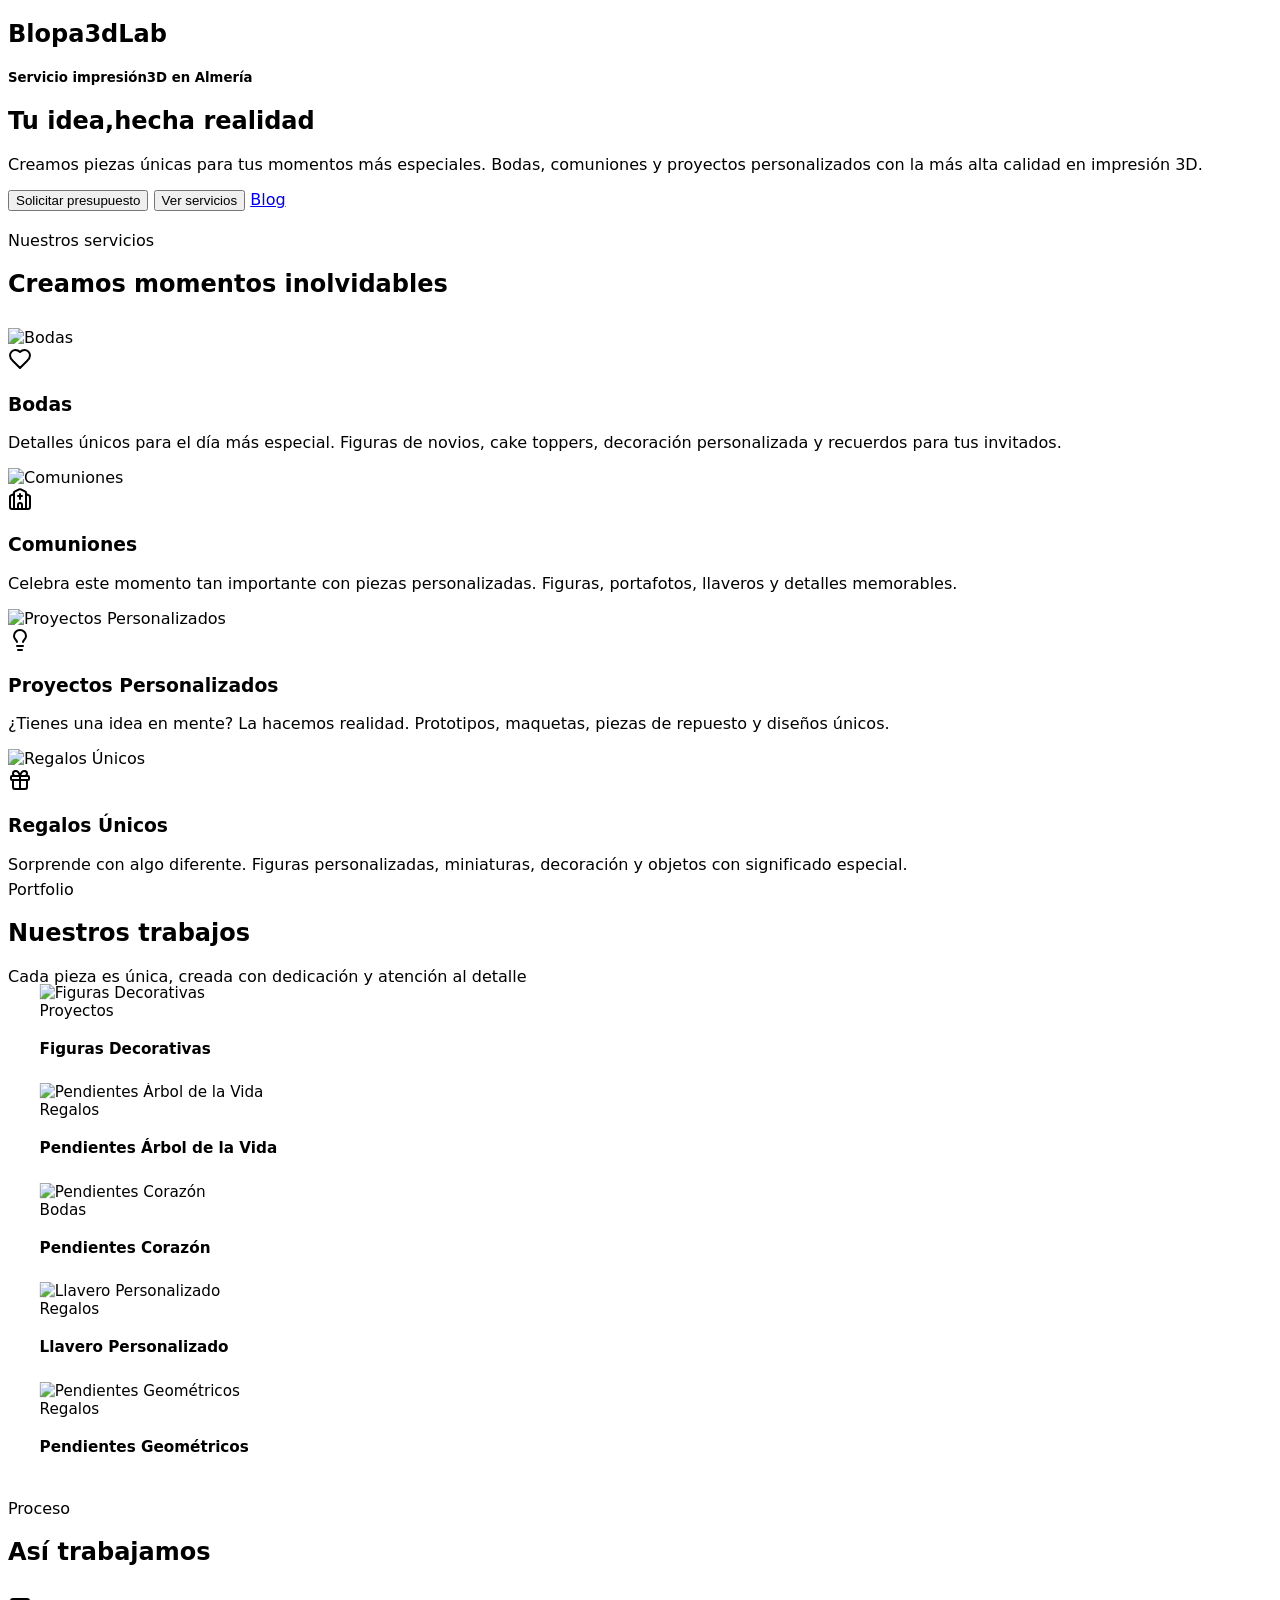
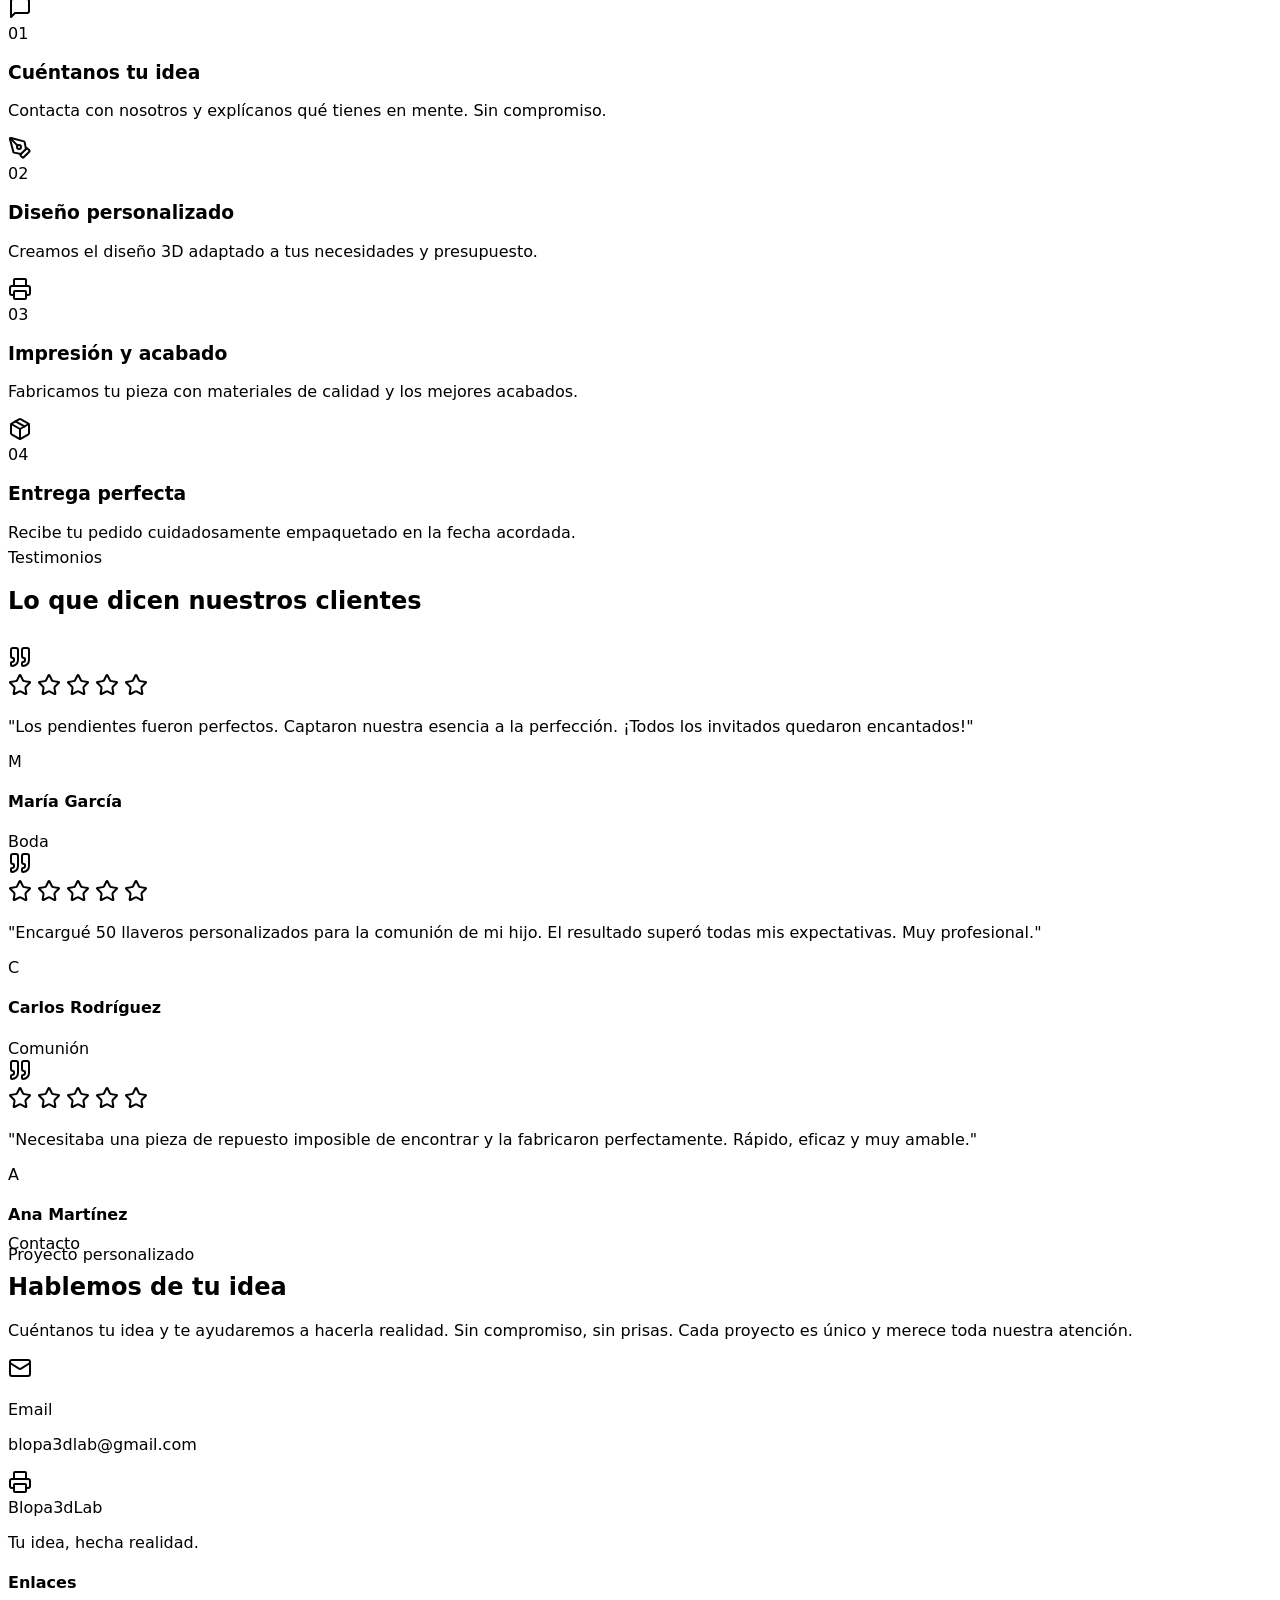
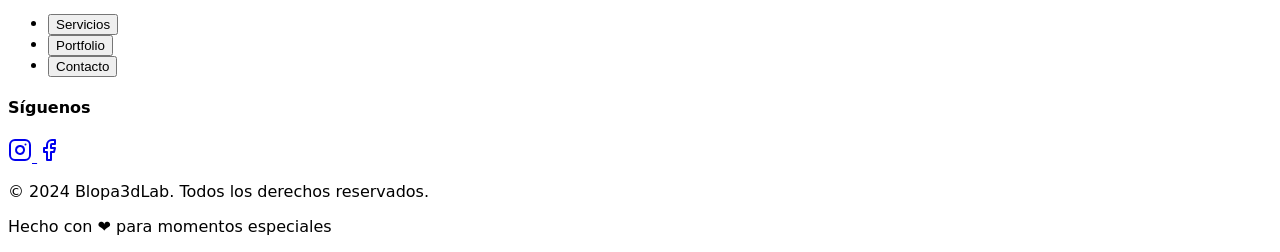
==== commit 51dd3be7: "quitar flecha" ====
--- a/index.html
+++ b/index.html
@@ -2,449 +2,442 @@
 <html lang="es">
 <head>
   <meta charset="UTF-8" />
-    <meta name="viewport" content="width=device-width, initial-scale=1.0" />
-      <title>Blopa3dLab | Servicio de impresión3D en Almería</title>
-      
-        <!-- Tailwind CDN -->
-          <script src="https://cdn.tailwindcss.com"></script>
-          
-            <style>
-                body { font-family: 'Inter', system-ui, sans-serif; }
-                  </style>
-                  </head>
-                  
-                  <body class="bg-white text-stone-800">
-                  
-                  <div id="root">
-                    <div class="min-h-screen bg-white">
-                        <!-- Hero Section -->
-                            <section class="relative min-h-screen flex items-center justify-center overflow-hidden bg-gradient-to-b from-white to-stone-50">
-                                  <div class="absolute inset-0 overflow-hidden">
-                                          <div class="absolute top-20 left-10 w-72 h-72 bg-amber-100/30 rounded-full blur-3xl"></div>
-                                                  <div class="absolute bottom-20 right-10 w-96 h-96 bg-stone-200/40 rounded-full blur-3xl"></div>
-                                                        </div>
-                                                              <div class="relative z-10 container mx-auto px-6 text-center">
-                                                                      <div style="opacity: 1; transform: none;">
-                                                                                <div class="mb-4">
-                                                                                            <h1 class="text-6xl md:text-8xl lg:text-9xl font-bold tracking-tight bg-gradient-to-r from-amber-600 via-amber-500 to-amber-600 bg-clip-text text-transparent mb-8">Blopa3dLab</h1>
-                                                                                                      </div>
-                                                                                                                <h5 class="text-4xl md:text-2xl lg:text-3xl font-light tracking-tight text-stone-800 mb-6">Servicio impresión3D en Almería</h5>
-                                                                                                                          <h2 class="text-4xl md:text-6xl lg:text-7xl font-light tracking-tight text-stone-800 mb-6">Tu idea,<span class="block font-semibold text-stone-900">hecha realidad</span></h2>
-                                                                                                                                    <p class="max-w-2xl mx-auto text-lg md:text-xl text-stone-500 font-light leading-relaxed mb-12">Creamos piezas únicas para tus momentos más especiales. Bodas, comuniones y proyectos personalizados con impresión 3D.</p>
-                                                                                                                                              <div class="flex flex-col sm:flex-row items-center justify-center gap-4">
-                                                                                                                                                          <button onclick="scrollToId('contacto')" class="inline-flex items-center justify-center gap-2 whitespace-nowrap font-medium focus-visible:outline-none focus-visible:ring-1 focus-visible:ring-ring disabled:pointer-events-none disabled:opacity-50 [&_svg]:pointer-events-none [&_svg]:size-4 [&_svg]:shrink-0 h-9 bg-stone-900 hover:bg-stone-800 text-white px-8 py-6 text-base rounded-full transition-all duration-300 hover:scale-105 shadow-lg shadow-stone-900/20">
-                                                                                                                                                                        Solicitar presupuesto
-                                                                                                                                                                                    </button>
-                                                                                                                                                                                                <button onclick="scrollToId('servicios')" class="inline-flex items-center justify-center gap-2 whitespace-nowrap font-medium focus-visible:outline-none focus-visible:ring-1 focus-visible:ring-ring disabled:pointer-events-none disabled:opacity-50 [&_svg]:pointer-events-none [&_svg]:size-4 [&_svg]:shrink-0 border bg-background shadow-sm hover:text-accent-foreground h-9 border-stone-300 text-stone-700 hover:bg-stone-50 px-8 py-6 text-base rounded-full transition-all duration-300">
-                                                                                                                                                                                                              Ver servicios
-                                                                                                                                                                                                                          </button>
-                                                                                                                                                                                                                                      <!-- Nuevo botón Blog -->
-                                                                                                                                                                                                                                                  <a href="blog.html" class="inline-flex items-center justify-center gap-2 whitespace-nowrap font-medium focus-visible:outline-none focus-visible:ring-1 focus-visible:ring-ring disabled:pointer-events-none disabled:opacity-50 [&_svg]:pointer-events-none [&_svg]:size-4 [&_svg]:shrink-0 h-9 bg-amber-100 hover:bg-amber-200 text-amber-800 px-8 py-6 text-base rounded-full transition-all duration-300 hover:scale-105 shadow-lg shadow-amber-200/50">
-                                                                                                                                                                                                                                                                Blog
-                                                                                                                                                                                                                                                                            </a>
-                                                                                                                                                                                                                                                                                      </div>
-                                                                                                                                                                                                                                                                                              </div>
-                                                                                                                                                                                                                                                                                                      <!-- Botón de scroll hacia abajo -->
-                                                                                                                                                                                                                                                                                                              <div class="absolute bottom-10 left-1/2 -translate-x-1/2" style="opacity: 1;">
-                                                                                                                                                                                                                                                                                                                        <button onclick="scrollToId('servicios')" class="text-stone-400 hover:text-stone-600 transition-colors animate-bounce">
-                                                                                                                                                                                                                                                                                                                                    <svg xmlns="http://www.w3.org/2000/svg" width="24" height="24" viewBox="0 0 24 24" fill="none" stroke="currentColor" stroke-width="2" stroke-linecap="round" stroke-linejoin="round" class="lucide lucide-arrow-down w-6 h-6">
-                                                                                                                                                                                                                                                                                                                                                  <path d="M12 5v14"></path>
-                                                                                                                                                                                                                                                                                                                                                                <path d="m19 12-7 7-7-7"></path>
-                                                                                                                                                                                                                                                                                                                                                                            </svg>
-                                                                                                                                                                                                                                                                                                                                                                                      </button>
-                                                                                                                                                                                                                                                                                                                                                                                              </div>
-                                                                                                                                                                                                                                                                                                                                                                                                    </div>
-                                                                                                                                                                                                                                                                                                                                                                                                        </section>
-                                                                                                                                                                                                                                                                                                                                                                                                        
-                                                                                                                                                                                                                                                                                                                                                                                                            <!-- Servicios Section -->
-                                                                                                                                                                                                                                                                                                                                                                                                                <section id="servicios" class="py-24 md:py-32 bg-white">
-                                                                                                                                                                                                                                                                                                                                                                                                                      <div class="container mx-auto px-6">
-                                                                                                                                                                                                                                                                                                                                                                                                                              <div class="text-center mb-16" style="transform: translateY(20px);">
-                                                                                                                                                                                                                                                                                                                                                                                                                                        <span class="text-amber-600 font-medium text-sm tracking-widest uppercase">Nuestros servicios</span>
-                                                                                                                                                                                                                                                                                                                                                                                                                                                  <h2 class="text-4xl md:text-5xl font-light text-stone-800 mt-4">Creamos momentos <span class="font-semibold">inolvidables</span></h2>
-                                                                                                                                                                                                                                                                                                                                                                                                                                                          </div>
-                                                                                                                                                                                                                                                                                                                                                                                                                                                                  <div class="grid md:grid-cols-2 gap-8 lg:gap-12">
-                                                                                                                                                                                                                                                                                                                                                                                                                                                                            <!-- Boda -->
-                                                                                                                                                                                                                                                                                                                                                                                                                                                                                      <div class="group relative bg-stone-50 rounded-3xl overflow-hidden hover:shadow-xl transition-all duration-500" style="transform: translateY(30px);">
-                                                                                                                                                                                                                                                                                                                                                                                                                                                                                                  <div class="aspect-[16/10] overflow-hidden">
-                                                                                                                                                                                                                                                                                                                                                                                                                                                                                                                <img src="https://images.unsplash.com/photo-1519741497674-611481863552?w=600&amp;q=80" alt="Bodas" class="w-full h-full object-cover group-hover:scale-105 transition-transform duration-700">
-                                                                                                                                                                                                                                                                                                                                                                                                                                                                                                                              <div class="absolute inset-0 bg-gradient-to-t from-stone-900/80 via-stone-900/20 to-transparent"></div>
-                                                                                                                                                                                                                                                                                                                                                                                                                                                                                                                                          </div>
-                                                                                                                                                                                                                                                                                                                                                                                                                                                                                                                                                      <div class="absolute bottom-0 left-0 right-0 p-8">
-                                                                                                                                                                                                                                                                                                                                                                                                                                                                                                                                                                    <div class="flex items-center gap-3 mb-3">
-                                                                                                                                                                                                                                                                                                                                                                                                                                                                                                                                                                                    <div class="p-2 bg-amber-500/90 rounded-xl">
-                                                                                                                                                                                                                                                                                                                                                                                                                                                                                                                                                                                                      <svg xmlns="http://www.w3.org/2000/svg" width="24" height="24" viewBox="0 0 24 24" fill="none" stroke="currentColor" stroke-width="2" stroke-linecap="round" stroke-linejoin="round" class="lucide lucide-heart w-5 h-5 text-white">
-                                                                                                                                                                                                                                                                                                                                                                                                                                                                                                                                                                                                                          <path d="M19 14c1.49-1.46 3-3.21 3-5.5A5.5 5.5 0 0 0 16.5 3c-1.76 0-3 .5-4.5 2-1.5-1.5-2.74-2-4.5-2A5.5 5.5 0 0 0 2 8.5c0 2.3 1.5 4.05 3 5.5l7 7Z"></path>
-                                                                                                                                                                                                                                                                                                                                                                                                                                                                                                                                                                                                                                            </svg>
-                                                                                                                                                                                                                                                                                                                                                                                                                                                                                                                                                                                                                                                            </div>
-                                                                                                                                                                                                                                                                                                                                                                                                                                                                                                                                                                                                                                                                            <h3 class="text-2xl font-semibold text-white">Bodas</h3>
-                                                                                                                                                                                                                                                                                                                                                                                                                                                                                                                                                                                                                                                                                          </div>
-                                                                                                                                                                                                                                                                                                                                                                                                                                                                                                                                                                                                                                                                                                        <p class="text-stone-200 leading-relaxed">Detalles únicos para el día más especial. Figuras de novios, cake toppers, decoración personalizada y recuerdos para tus invitados.</p>
-                                                                                                                                                                                                                                                                                                                                                                                                                                                                                                                                                                                                                                                                                                                    </div>
-                                                                                                                                                                                                                                                                                                                                                                                                                                                                                                                                                                                                                                                                                                                              </div>
-                                                                                                                                                                                                                                                                                                                                                                                                                                                                                                                                                                                                                                                                                                                                        <!-- Comunión -->
-                                                                                                                                                                                                                                                                                                                                                                                                                                                                                                                                                                                                                                                                                                                                                  <div class="group relative bg-stone-50 rounded-3xl overflow-hidden hover:shadow-xl transition-all duration-500" style="transform: translateY(30px);">
-                                                                                                                                                                                                                                                                                                                                                                                                                                                                                                                                                                                                                                                                                                                                                              <div class="aspect-[16/10] overflow-hidden">
-                                                                                                                                                                                                                                                                                                                                                                                                                                                                                                                                                                                                                                                                                                                                                                            <img src="https://images.unsplash.com/photo-1464366400600-7168b8af9bc3?w=600&amp;q=80" alt="Comuniones" class="w-full h-full object-cover group-hover:scale-105 transition-transform duration-700">
-                                                                                                                                                                                                                                                                                                                                                                                                                                                                                                                                                                                                                                                                                                                                                                                          <div class="absolute inset-0 bg-gradient-to-t from-stone-900/80 via-stone-900/20 to-transparent"></div>
-                                                                                                                                                                                                                                                                                                                                                                                                                                                                                                                                                                                                                                                                                                                                                                                                      </div>
-                                                                                                                                                                                                                                                                                                                                                                                                                                                                                                                                                                                                                                                                                                                                                                                                                  <div class="absolute bottom-0 left-0 right-0 p-8">
-                                                                                                                                                                                                                                                                                                                                                                                                                                                                                                                                                                                                                                                                                                                                                                                                                                <div class="flex items-center gap-3 mb-3">
-                                                                                                                                                                                                                                                                                                                                                                                                                                                                                                                                                                                                                                                                                                                                                                                                                                                <div class="p-2 bg-amber-500/90 rounded-xl">
-                                                                                                                                                                                                                                                                                                                                                                                                                                                                                                                                                                                                                                                                                                                                                                                                                                                                  <svg xmlns="http://www.w3.org/2000/svg" width="24" height="24" viewBox="0 0 24 24" fill="none" stroke="currentColor" stroke-width="2" stroke-linecap="round" stroke-linejoin="round" class="lucide lucide-church w-5 h-5 text-white">
-                                                                                                                                                                                                                                                                                                                                                                                                                                                                                                                                                                                                                                                                                                                                                                                                                                                                                      <path d="M10 9h4"></path>
-                                                                                                                                                                                                                                                                                                                                                                                                                                                                                                                                                                                                                                                                                                                                                                                                                                                                                                          <path d="M12 7v5"></path>
-                                                                                                                                                                                                                                                                                                                                                                                                                                                                                                                                                                                                                                                                                                                                                                                                                                                                                                                              <path d="M14 22v-4a2 2 0 0 0-4 0v4"></path>
-                                                                                                                                                                                                                                                                                                                                                                                                                                                                                                                                                                                                                                                                                                                                                                                                                                                                                                                                                  <path d="M18 22V5.618a1 1 0 0 0-.553-.894l-4.553-2.277a2 2 0 0 0-1.788 0L6.553 4.724A1 1 0 0 0 6 5.618V22"></path>
-                                                                                                                                                                                                                                                                                                                                                                                                                                                                                                                                                                                                                                                                                                                                                                                                                                                                                                                                                                      <path d="m18 7 3.447 1.724a1 1 0 0 1 .553.894V20a2 2 0 0 1-2 2H4a2 2 0 0 1-2-2V9.618a1 1 0 0 1 .553-.894L6 7"></path>
-                                                                                                                                                                                                                                                                                                                                                                                                                                                                                                                                                                                                                                                                                                                                                                                                                                                                                                                                                                                        </svg>
-                                                                                                                                                                                                                                                                                                                                                                                                                                                                                                                                                                                                                                                                                                                                                                                                                                                                                                                                                                                                        </div>
-                                                                                                                                                                                                                                                                                                                                                                                                                                                                                                                                                                                                                                                                                                                                                                                                                                                                                                                                                                                                                        <h3 class="text-2xl font-semibold text-white">Comuniones</h3>
-                                                                                                                                                                                                                                                                                                                                                                                                                                                                                                                                                                                                                                                                                                                                                                                                                                                                                                                                                                                                                                      </div>
-                                                                                                                                                                                                                                                                                                                                                                                                                                                                                                                                                                                                                                                                                                                                                                                                                                                                                                                                                                                                                                                    <p class="text-stone-200 leading-relaxed">Celebra este momento tan importante con piezas personalizadas. Figuras, portafotos, llaveros y detalles memorables.</p>
-                                                                                                                                                                                                                                                                                                                                                                                                                                                                                                                                                                                                                                                                                                                                                                                                                                                                                                                                                                                                                                                                </div>
-                                                                                                                                                                                                                                                                                                                                                                                                                                                                                                                                                                                                                                                                                                                                                                                                                                                                                                                                                                                                                                                                          </div>
-                                                                                                                                                                                                                                                                                                                                                                                                                                                                                                                                                                                                                                                                                                                                                                                                                                                                                                                                                                                                                                                                                    <!-- Proyectos Personalizados -->
-                                                                                                                                                                                                                                                                                                                                                                                                                                                                                                                                                                                                                                                                                                                                                                                                                                                                                                                                                                                                                                                                                              <div class="group relative bg-stone-50 rounded-3xl overflow-hidden hover:shadow-xl transition-all duration-500" style="transform: translateY(30px);">
-                                                                                                                                                                                                                                                                                                                                                                                                                                                                                                                                                                                                                                                                                                                                                                                                                                                                                                                                                                                                                                                                                                          <div class="aspect-[16/10] overflow-hidden">
-                                                                                                                                                                                                                                                                                                                                                                                                                                                                                                                                                                                                                                                                                                                                                                                                                                                                                                                                                                                                                                                                                                                        <img src="https://images.unsplash.com/photo-1581092160562-40aa08e78837?w=600&amp;q=80" alt="Proyectos Personalizados" class="w-full h-full object-cover group-hover:scale-105 transition-transform duration-700">
-                                                                                                                                                                                                                                                                                                                                                                                                                                                                                                                                                                                                                                                                                                                                                                                                                                                                                                                                                                                                                                                                                                                                      <div class="absolute inset-0 bg-gradient-to-t from-stone-900/80 via-stone-900/20 to-transparent"></div>
-                                                                                                                                                                                                                                                                                                                                                                                                                                                                                                                                                                                                                                                                                                                                                                                                                                                                                                                                                                                                                                                                                                                                                  </div>
-                                                                                                                                                                                                                                                                                                                                                                                                                                                                                                                                                                                                                                                                                                                                                                                                                                                                                                                                                                                                                                                                                                                                                              <div class="absolute bottom-0 left-0 right-0 p-8">
-                                                                                                                                                                                                                                                                                                                                                                                                                                                                                                                                                                                                                                                                                                                                                                                                                                                                                                                                                                                                                                                                                                                                                                            <div class="flex items-center gap-3 mb-3">
-                                                                                                                                                                                                                                                                                                                                                                                                                                                                                                                                                                                                                                                                                                                                                                                                                                                                                                                                                                                                                                                                                                                                                                                            <div class="p-2 bg-amber-500/90 rounded-xl">
-                                                                                                                                                                                                                                                                                                                                                                                                                                                                                                                                                                                                                                                                                                                                                                                                                                                                                                                                                                                                                                                                                                                                                                                                              <svg xmlns="http://www.w3.org/2000/svg" width="24" height="24" viewBox="0 0 24 24" fill="none" stroke="currentColor" stroke-width="2" stroke-linecap="round" stroke-linejoin="round" class="lucide lucide-lightbulb w-5 h-5 text-white">
-                                                                                                                                                                                                                                                                                                                                                                                                                                                                                                                                                                                                                                                                                                                                                                                                                                                                                                                                                                                                                                                                                                                                                                                                                                  <path d="M15 14c.2-1 .7-1.7 1.5-2.5 1-.9 1.5-2.2 1.5-3.5A6 6 0 0 0 6 8c0 1 .2 2.2 1.5 3.5.7.7 1.3 1.5 1.5 2.5"></path>
-                                                                                                                                                                                                                                                                                                                                                                                                                                                                                                                                                                                                                                                                                                                                                                                                                                                                                                                                                                                                                                                                                                                                                                                                                                                      <path d="M9 18h6"></path>
-                                                                                                                                                                                                                                                                                                                                                                                                                                                                                                                                                                                                                                                                                                                                                                                                                                                                                                                                                                                                                                                                                                                                                                                                                                                                          <path d="M10 22h4"></path>
-                                                                                                                                                                                                                                                                                                                                                                                                                                                                                                                                                                                                                                                                                                                                                                                                                                                                                                                                                                                                                                                                                                                                                                                                                                                                                            </svg>
-                                                                                                                                                                                                                                                                                                                                                                                                                                                                                                                                                                                                                                                                                                                                                                                                                                                                                                                                                                                                                                                                                                                                                                                                                                                                                                            </div>
-                                                                                                                                                                                                                                                                                                                                                                                                                                                                                                                                                                                                                                                                                                                                                                                                                                                                                                                                                                                                                                                                                                                                                                                                                                                                                                                            <h3 class="text-2xl font-semibold text-white">Proyectos Personalizados</h3>
-                                                                                                                                                                                                                                                                                                                                                                                                                                                                                                                                                                                                                                                                                                                                                                                                                                                                                                                                                                                                                                                                                                                                                                                                                                                                                                                                          </div>
-                                                                                                                                                                                                                                                                                                                                                                                                                                                                                                                                                                                                                                                                                                                                                                                                                                                                                                                                                                                                                                                                                                                                                                                                                                                                                                                                                        <p class="text-stone-200 leading-relaxed">¿Tienes una idea en mente? La hacemos realidad. Prototipos, maquetas, piezas de repuesto y diseños únicos.</p>
-                                                                                                                                                                                                                                                                                                                                                                                                                                                                                                                                                                                                                                                                                                                                                                                                                                                                                                                                                                                                                                                                                                                                                                                                                                                                                                                                                                    </div>
-                                                                                                                                                                                                                                                                                                                                                                                                                                                                                                                                                                                                                                                                                                                                                                                                                                                                                                                                                                                                                                                                                                                                                                                                                                                                                                                                                                              </div>
-                                                                                                                                                                                                                                                                                                                                                                                                                                                                                                                                                                                                                                                                                                                                                                                                                                                                                                                                                                                                                                                                                                                                                                                                                                                                                                                                                                                        <!-- Regalos Únicos -->
-                                                                                                                                                                                                                                                                                                                                                                                                                                                                                                                                                                                                                                                                                                                                                                                                                                                                                                                                                                                                                                                                                                                                                                                                                                                                                                                                                                                                  <div class="group relative bg-stone-50 rounded-3xl overflow-hidden hover:shadow-xl transition-all duration-500" style="transform: translateY(30px);">
-                                                                                                                                                                                                                                                                                                                                                                                                                                                                                                                                                                                                                                                                                                                                                                                                                                                                                                                                                                                                                                                                                                                                                                                                                                                                                                                                                                                                              <div class="aspect-[16/10] overflow-hidden">
-                                                                                                                                                                                                                                                                                                                                                                                                                                                                                                                                                                                                                                                                                                                                                                                                                                                                                                                                                                                                                                                                                                                                                                                                                                                                                                                                                                                                                            <img src="https://images.unsplash.com/photo-1549465220-1a8b9238cd48?w=600&amp;q=80" alt="Regalos Únicos" class="w-full h-full object-cover group-hover:scale-105 transition-transform duration-700">
-                                                                                                                                                                                                                                                                                                                                                                                                                                                                                                                                                                                                                                                                                                                                                                                                                                                                                                                                                                                                                                                                                                                                                                                                                                                                                                                                                                                                                                          <div class="absolute inset-0 bg-gradient-to-t from-stone-900/80 via-stone-900/20 to-transparent"></div>
-                                                                                                                                                                                                                                                                                                                                                                                                                                                                                                                                                                                                                                                                                                                                                                                                                                                                                                                                                                                                                                                                                                                                                                                                                                                                                                                                                                                                                                                      </div>
-                                                                                                                                                                                                                                                                                                                                                                                                                                                                                                                                                                                                                                                                                                                                                                                                                                                                                                                                                                                                                                                                                                                                                                                                                                                                                                                                                                                                                                                                  <div class="absolute bottom-0 left-0 right-0 p-8">
-                                                                                                                                                                                                                                                                                                                                                                                                                                                                                                                                                                                                                                                                                                                                                                                                                                                                                                                                                                                                                                                                                                                                                                                                                                                                                                                                                                                                                                                                                <div class="flex items-center gap-3 mb-3">
-                                                                                                                                                                                                                                                                                                                                                                                                                                                                                                                                                                                                                                                                                                                                                                                                                                                                                                                                                                                                                                                                                                                                                                                                                                                                                                                                                                                                                                                                                                <div class="p-2 bg-amber-500/90 rounded-xl">
-                                                                                                                                                                                                                                                                                                                                                                                                                                                                                                                                                                                                                                                                                                                                                                                                                                                                                                                                                                                                                                                                                                                                                                                                                                                                                                                                                                                                                                                                                                                  <svg xmlns="http://www.w3.org/2000/svg" width="24" height="24" viewBox="0 0 24 24" fill="none" stroke="currentColor" stroke-width="2" stroke-linecap="round" stroke-linejoin="round" class="lucide lucide-gift w-5 h-5 text-white">
-                                                                                                                                                                                                                                                                                                                                                                                                                                                                                                                                                                                                                                                                                                                                                                                                                                                                                                                                                                                                                                                                                                                                                                                                                                                                                                                                                                                                                                                                                                                                      <rect x="3" y="8" width="18" height="4" rx="1"></rect>
-                                                                                                                                                                                                                                                                                                                                                                                                                                                                                                                                                                                                                                                                                                                                                                                                                                                                                                                                                                                                                                                                                                                                                                                                                                                                                                                                                                                                                                                                                                                                                          <path d="M12 8v13"></path>
-                                                                                                                                                                                                                                                                                                                                                                                                                                                                                                                                                                                                                                                                                                                                                                                                                                                                                                                                                                                                                                                                                                                                                                                                                                                                                                                                                                                                                                                                                                                                                                              <path d="M19 12v7a2 2 0 0 1-2 2H7a2 2 0 0 1-2-2v-7"></path>
-                                                                                                                                                                                                                                                                                                                                                                                                                                                                                                                                                                                                                                                                                                                                                                                                                                                                                                                                                                                                                                                                                                                                                                                                                                                                                                                                                                                                                                                                                                                                                                                                  <path d="M7.5 8a2.5 2.5 0 0 1 0-5A4.8 8 0 0 1 12 8a4.8 8 0 0 1 4.5-5 2.5 2.5 0 0 1 0 5"></path>
-                                                                                                                                                                                                                                                                                                                                                                                                                                                                                                                                                                                                                                                                                                                                                                                                                                                                                                                                                                                                                                                                                                                                                                                                                                                                                                                                                                                                                                                                                                                                                                                                                    </svg>
-                                                                                                                                                                                                                                                                                                                                                                                                                                                                                                                                                                                                                                                                                                                                                                                                                                                                                                                                                                                                                                                                                                                                                                                                                                                                                                                                                                                                                                                                                                                                                                                                                                    </div>
-                                                                                                                                                                                                                                                                                                                                                                                                                                                                                                                                                                                                                                                                                                                                                                                                                                                                                                                                                                                                                                                                                                                                                                                                                                                                                                                                                                                                                                                                                                                                                                                                                                                    <h3 class="text-2xl font-semibold text-white">Regalos Únicos</h3>
-                                                                                                                                                                                                                                                                                                                                                                                                                                                                                                                                                                                                                                                                                                                                                                                                                                                                                                                                                                                                                                                                                                                                                                                                                                                                                                                                                                                                                                                                                                                                                                                                                                                                  </div>
-                                                                                                                                                                                                                                                                                                                                                                                                                                                                                                                                                                                                                                                                                                                                                                                                                                                                                                                                                                                                                                                                                                                                                                                                                                                                                                                                                                                                                                                                                                                                                                                                                                                                                <p class="text-stone-200 leading-relaxed">Sorprende con algo diferente. Figuras personalizadas, miniaturas, decoración y objetos con significado especial.</p>
-                                                                                                                                                                                                                                                                                                                                                                                                                                                                                                                                                                                                                                                                                                                                                                                                                                                                                                                                                                                                                                                                                                                                                                                                                                                                                                                                                                                                                                                                                                                                                                                                                                                                                            </div>
-                                                                                                                                                                                                                                                                                                                                                                                                                                                                                                                                                                                                                                                                                                                                                                                                                                                                                                                                                                                                                                                                                                                                                                                                                                                                                                                                                                                                                                                                                                                                                                                                                                                                                                      </div>
-                                                                                                                                                                                                                                                                                                                                                                                                                                                                                                                                                                                                                                                                                                                                                                                                                                                                                                                                                                                                                                                                                                                                                                                                                                                                                                                                                                                                                                                                                                                                                                                                                                                                                                              </div>
-                                                                                                                                                                                                                                                                                                                                                                                                                                                                                                                                                                                                                                                                                                                                                                                                                                                                                                                                                                                                                                                                                                                                                                                                                                                                                                                                                                                                                                                                                                                                                                                                                                                                                                                    </div>
-                                                                                                                                                                                                                                                                                                                                                                                                                                                                                                                                                                                                                                                                                                                                                                                                                                                                                                                                                                                                                                                                                                                                                                                                                                                                                                                                                                                                                                                                                                                                                                                                                                                                                                                        </section>
-                                                                                                                                                                                                                                                                                                                                                                                                                                                                                                                                                                                                                                                                                                                                                                                                                                                                                                                                                                                                                                                                                                                                                                                                                                                                                                                                                                                                                                                                                                                                                                                                                                                                                                                        
-                                                                                                                                                                                                                                                                                                                                                                                                                                                                                                                                                                                                                                                                                                                                                                                                                                                                                                                                                                                                                                                                                                                                                                                                                                                                                                                                                                                                                                                                                                                                                                                                                                                                                                                            <!-- Galería Section -->
-                                                                                                                                                                                                                                                                                                                                                                                                                                                                                                                                                                                                                                                                                                                                                                                                                                                                                                                                                                                                                                                                                                                                                                                                                                                                                                                                                                                                                                                                                                                                                                                                                                                                                                                                <section id="galeria" class="py-24 md:py-32 bg-stone-50">
-                                                                                                                                                                                                                                                                                                                                                                                                                                                                                                                                                                                                                                                                                                                                                                                                                                                                                                                                                                                                                                                                                                                                                                                                                                                                                                                                                                                                                                                                                                                                                                                                                                                                                                                                      <div class="container mx-auto px-6">
-                                                                                                                                                                                                                                                                                                                                                                                                                                                                                                                                                                                                                                                                                                                                                                                                                                                                                                                                                                                                                                                                                                                                                                                                                                                                                                                                                                                                                                                                                                                                                                                                                                                                                                                                              <div class="text-center mb-16" style="transform: translateY(20px);">
-                                                                                                                                                                                                                                                                                                                                                                                                                                                                                                                                                                                                                                                                                                                                                                                                                                                                                                                                                                                                                                                                                                                                                                                                                                                                                                                                                                                                                                                                                                                                                                                                                                                                                                                                                        <span class="text-amber-600 font-medium text-sm tracking-widest uppercase">Portfolio</span>
-                                                                                                                                                                                                                                                                                                                                                                                                                                                                                                                                                                                                                                                                                                                                                                                                                                                                                                                                                                                                                                                                                                                                                                                                                                                                                                                                                                                                                                                                                                                                                                                                                                                                                                                                                                  <h2 class="text-4xl md:text-5xl font-light text-stone-800 mt-4">Nuestros <span class="font-semibold">trabajos</span></h2>
-                                                                                                                                                                                                                                                                                                                                                                                                                                                                                                                                                                                                                                                                                                                                                                                                                                                                                                                                                                                                                                                                                                                                                                                                                                                                                                                                                                                                                                                                                                                                                                                                                                                                                                                                                                            <p class="text-stone-500 mt-4 max-w-xl mx-auto">Cada pieza es única, creada con dedicación y atención al detalle</p>
-                                                                                                                                                                                                                                                                                                                                                                                                                                                                                                                                                                                                                                                                                                                                                                                                                                                                                                                                                                                                                                                                                                                                                                                                                                                                                                                                                                                                                                                                                                                                                                                                                                                                                                                                                                                    </div>
-                                                                                                                                                                                                                                                                                                                                                                                                                                                                                                                                                                                                                                                                                                                                                                                                                                                                                                                                                                                                                                                                                                                                                                                                                                                                                                                                                                                                                                                                                                                                                                                                                                                                                                                                                                                            <div class="grid grid-cols-2 md:grid-cols-3 gap-4 md:gap-6">
-                                                                                                                                                                                                                                                                                                                                                                                                                                                                                                                                                                                                                                                                                                                                                                                                                                                                                                                                                                                                                                                                                                                                                                                                                                                                                                                                                                                                                                                                                                                                                                                                                                                                                                                                                                                                      <div class="group relative overflow-hidden rounded-2xl row-span-2 aspect-[3/4]" style="transform: scale(0.95);">
-                                                                                                                                                                                                                                                                                                                                                                                                                                                                                                                                                                                                                                                                                                                                                                                                                                                                                                                                                                                                                                                                                                                                                                                                                                                                                                                                                                                                                                                                                                                                                                                                                                                                                                                                                                                                                  <img src="https://qtrypzzcjebvfcihiynt.supabase.co/storage/v1/object/public/base44-prod/public/698387f65bdfe57e2509abec/ca98981b1_WhatsAppImage2026-02-08at085920.jpg" alt="Figuras Decorativas" class="w-full h-full object-cover group-hover:scale-110 transition-transform duration-700">
-                                                                                                                                                                                                                                                                                                                                                                                                                                                                                                                                                                                                                                                                                                                                                                                                                                                                                                                                                                                                                                                                                                                                                                                                                                                                                                                                                                                                                                                                                                                                                                                                                                                                                                                                                                                                                              <div class="absolute inset-0 bg-gradient-to-t from-stone-900/70 via-transparent to-transparent opacity-0 group-hover:opacity-100 transition-opacity duration-300"></div>
-                                                                                                                                                                                                                                                                                                                                                                                                                                                                                                                                                                                                                                                                                                                                                                                                                                                                                                                                                                                                                                                                                                                                                                                                                                                                                                                                                                                                                                                                                                                                                                                                                                                                                                                                                                                                                                          <div class="absolute bottom-0 left-0 right-0 p-4 translate-y-full group-hover:translate-y-0 transition-transform duration-300">
-                                                                                                                                                                                                                                                                                                                                                                                                                                                                                                                                                                                                                                                                                                                                                                                                                                                                                                                                                                                                                                                                                                                                                                                                                                                                                                                                                                                                                                                                                                                                                                                                                                                                                                                                                                                                                                                        <span class="text-amber-400 text-xs font-medium tracking-wider uppercase">Proyectos</span>
-                                                                                                                                                                                                                                                                                                                                                                                                                                                                                                                                                                                                                                                                                                                                                                                                                                                                                                                                                                                                                                                                                                                                                                                                                                                                                                                                                                                                                                                                                                                                                                                                                                                                                                                                                                                                                                                                      <h4 class="text-white font-medium mt-1">Figuras Decorativas</h4>
-                                                                                                                                                                                                                                                                                                                                                                                                                                                                                                                                                                                                                                                                                                                                                                                                                                                                                                                                                                                                                                                                                                                                                                                                                                                                                                                                                                                                                                                                                                                                                                                                                                                                                                                                                                                                                                                                                  </div>
-                                                                                                                                                                                                                                                                                                                                                                                                                                                                                                                                                                                                                                                                                                                                                                                                                                                                                                                                                                                                                                                                                                                                                                                                                                                                                                                                                                                                                                                                                                                                                                                                                                                                                                                                                                                                                                                                                            </div>
-                                                                                                                                                                                                                                                                                                                                                                                                                                                                                                                                                                                                                                                                                                                                                                                                                                                                                                                                                                                                                                                                                                                                                                                                                                                                                                                                                                                                                                                                                                                                                                                                                                                                                                                                                                                                                                                                                                      <div class="group relative overflow-hidden rounded-2xl aspect-square" style="transform: scale(0.95);">
-                                                                                                                                                                                                                                                                                                                                                                                                                                                                                                                                                                                                                                                                                                                                                                                                                                                                                                                                                                                                                                                                                                                                                                                                                                                                                                                                                                                                                                                                                                                                                                                                                                                                                                                                                                                                                                                                                                                  <img src="https://qtrypzzcjebvfcihiynt.supabase.co/storage/v1/object/public/base44-prod/public/698387f65bdfe57e2509abec/367c8adce_WhatsAppImage2026-02-08at0858461.jpg" alt="Pendientes Árbol de la Vida" class="w-full h-full object-cover group-hover:scale-110 transition-transform duration-700">
-                                                                                                                                                                                                                                                                                                                                                                                                                                                                                                                                                                                                                                                                                                                                                                                                                                                                                                                                                                                                                                                                                                                                                                                                                                                                                                                                                                                                                                                                                                                                                                                                                                                                                                                                                                                                                                                                                                                              <div class="absolute inset-0 bg-gradient-to-t from-stone-900/70 via-transparent to-transparent opacity-0 group-hover:opacity-100 transition-opacity duration-300"></div>
-                                                                                                                                                                                                                                                                                                                                                                                                                                                                                                                                                                                                                                                                                                                                                                                                                                                                                                                                                                                                                                                                                                                                                                                                                                                                                                                                                                                                                                                                                                                                                                                                                                                                                                                                                                                                                                                                                                                                          <div class="absolute bottom-0 left-0 right-0 p-4 translate-y-full group-hover:translate-y-0 transition-transform duration-300">
-                                                                                                                                                                                                                                                                                                                                                                                                                                                                                                                                                                                                                                                                                                                                                                                                                                                                                                                                                                                                                                                                                                                                                                                                                                                                                                                                                                                                                                                                                                                                                                                                                                                                                                                                                                                                                                                                                                                                                        <span class="text-amber-400 text-xs font-medium tracking-wider uppercase">Regalos</span>
-                                                                                                                                                                                                                                                                                                                                                                                                                                                                                                                                                                                                                                                                                                                                                                                                                                                                                                                                                                                                                                                                                                                                                                                                                                                                                                                                                                                                                                                                                                                                                                                                                                                                                                                                                                                                                                                                                                                                                                      <h4 class="text-white font-medium mt-1">Pendientes Árbol de la Vida</h4>
-                                                                                                                                                                                                                                                                                                                                                                                                                                                                                                                                                                                                                                                                                                                                                                                                                                                                                                                                                                                                                                                                                                                                                                                                                                                                                                                                                                                                                                                                                                                                                                                                                                                                                                                                                                                                                                                                                                                                                                                  </div>
-                                                                                                                                                                                                                                                                                                                                                                                                                                                                                                                                                                                                                                                                                                                                                                                                                                                                                                                                                                                                                                                                                                                                                                                                                                                                                                                                                                                                                                                                                                                                                                                                                                                                                                                                                                                                                                                                                                                                                                                            </div>
-                                                                                                                                                                                                                                                                                                                                                                                                                                                                                                                                                                                                                                                                                                                                                                                                                                                                                                                                                                                                                                                                                                                                                                                                                                                                                                                                                                                                                                                                                                                                                                                                                                                                                                                                                                                                                                                                                                                                                                                                      <div class="group relative overflow-hidden rounded-2xl aspect-square" style="transform: scale(0.95);">
-                                                                                                                                                                                                                                                                                                                                                                                                                                                                                                                                                                                                                                                                                                                                                                                                                                                                                                                                                                                                                                                                                                                                                                                                                                                                                                                                                                                                                                                                                                                                                                                                                                                                                                                                                                                                                                                                                                                                                                                                                  <img src="https://qtrypzzcjebvfcihiynt.supabase.co/storage/v1/object/public/base44-prod/public/698387f65bdfe57e2509abec/6647e5f4e_WhatsAppImage2026-02-08at085846.jpg" alt="Pendientes Corazón" class="w-full h-full object-cover group-hover:scale-110 transition-transform duration-700">
-                                                                                                                                                                                                                                                                                                                                                                                                                                                                                                                                                                                                                                                                                                                                                                                                                                                                                                                                                                                                                                                                                                                                                                                                                                                                                                                                                                                                                                                                                                                                                                                                                                                                                                                                                                                                                                                                                                                                                                                                                              <div class="absolute inset-0 bg-gradient-to-t from-stone-900/70 via-transparent to-transparent opacity-0 group-hover:opacity-100 transition-opacity duration-300"></div>
-                                                                                                                                                                                                                                                                                                                                                                                                                                                                                                                                                                                                                                                                                                                                                                                                                                                                                                                                                                                                                                                                                                                                                                                                                                                                                                                                                                                                                                                                                                                                                                                                                                                                                                                                                                                                                                                                                                                                                                                                                                          <div class="absolute bottom-0 left-0 right-0 p-4 translate-y-full group-hover:translate-y-0 transition-transform duration-300">
-                                                                                                                                                                                                                                                                                                                                                                                                                                                                                                                                                                                                                                                                                                                                                                                                                                                                                                                                                                                                                                                                                                                                                                                                                                                                                                                                                                                                                                                                                                                                                                                                                                                                                                                                                                                                                                                                                                                                                                                                                                                        <span class="text-amber-400 text-xs font-medium tracking-wider uppercase">Bodas</span>
-                                                                                                                                                                                                                                                                                                                                                                                                                                                                                                                                                                                                                                                                                                                                                                                                                                                                                                                                                                                                                                                                                                                                                                                                                                                                                                                                                                                                                                                                                                                                                                                                                                                                                                                                                                                                                                                                                                                                                                                                                                                                      <h4 class="text-white font-medium mt-1">Pendientes Corazón</h4>
-                                                                                                                                                                                                                                                                                                                                                                                                                                                                                                                                                                                                                                                                                                                                                                                                                                                                                                                                                                                                                                                                                                                                                                                                                                                                                                                                                                                                                                                                                                                                                                                                                                                                                                                                                                                                                                                                                                                                                                                                                                                                                  </div>
-                                                                                                                                                                                                                                                                                                                                                                                                                                                                                                                                                                                                                                                                                                                                                                                                                                                                                                                                                                                                                                                                                                                                                                                                                                                                                                                                                                                                                                                                                                                                                                                                                                                                                                                                                                                                                                                                                                                                                                                                                                                                                            </div>
-                                                                                                                                                                                                                                                                                                                                                                                                                                                                                                                                                                                                                                                                                                                                                                                                                                                                                                                                                                                                                                                                                                                                                                                                                                                                                                                                                                                                                                                                                                                                                                                                                                                                                                                                                                                                                                                                                                                                                                                                                                                                                                      <div class="group relative overflow-hidden rounded-2xl aspect-square" style="transform: scale(0.95);">
-                                                                                                                                                                                                                                                                                                                                                                                                                                                                                                                                                                                                                                                                                                                                                                                                                                                                                                                                                                                                                                                                                                                                                                                                                                                                                                                                                                                                                                                                                                                                                                                                                                                                                                                                                                                                                                                                                                                                                                                                                                                                                                                  <img src="https://qtrypzzcjebvfcihiynt.supabase.co/storage/v1/object/public/base44-prod/public/698387f65bdfe57e2509abec/3d8eb4ea5_WhatsAppImage2026-02-08at0858451.jpg" alt="Llavero Personalizado" class="w-full h-full object-cover group-hover:scale-110 transition-transform duration-700">
-                                                                                                                                                                                                                                                                                                                                                                                                                                                                                                                                                                                                                                                                                                                                                                                                                                                                                                                                                                                                                                                                                                                                                                                                                                                                                                                                                                                                                                                                                                                                                                                                                                                                                                                                                                                                                                                                                                                                                                                                                                                                                                                              <div class="absolute inset-0 bg-gradient-to-t from-stone-900/70 via-transparent to-transparent opacity-0 group-hover:opacity-100 transition-opacity duration-300"></div>
-                                                                                                                                                                                                                                                                                                                                                                                                                                                                                                                                                                                                                                                                                                                                                                                                                                                                                                                                                                                                                                                                                                                                                                                                                                                                                                                                                                                                                                                                                                                                                                                                                                                                                                                                                                                                                                                                                                                                                                                                                                                                                                                                          <div class="absolute bottom-0 left-0 right-0 p-4 translate-y-full group-hover:translate-y-0 transition-transform duration-300">
-                                                                                                                                                                                                                                                                                                                                                                                                                                                                                                                                                                                                                                                                                                                                                                                                                                                                                                                                                                                                                                                                                                                                                                                                                                                                                                                                                                                                                                                                                                                                                                                                                                                                                                                                                                                                                                                                                                                                                                                                                                                                                                                                                        <span class="text-amber-400 text-xs font-medium tracking-wider uppercase">Regalos</span>
-                                                                                                                                                                                                                                                                                                                                                                                                                                                                                                                                                                                                                                                                                                                                                                                                                                                                                                                                                                                                                                                                                                                                                                                                                                                                                                                                                                                                                                                                                                                                                                                                                                                                                                                                                                                                                                                                                                                                                                                                                                                                                                                                                                      <h4 class="text-white font-medium mt-1">Llavero Personalizado</h4>
-                                                                                                                                                                                                                                                                                                                                                                                                                                                                                                                                                                                                                                                                                                                                                                                                                                                                                                                                                                                                                                                                                                                                                                                                                                                                                                                                                                                                                                                                                                                                                                                                                                                                                                                                                                                                                                                                                                                                                                                                                                                                                                                                                                                  </div>
-                                                                                                                                                                                                                                                                                                                                                                                                                                                                                                                                                                                                                                                                                                                                                                                                                                                                                                                                                                                                                                                                                                                                                                                                                                                                                                                                                                                                                                                                                                                                                                                                                                                                                                                                                                                                                                                                                                                                                                                                                                                                                                                                                                                            </div>
-                                                                                                                                                                                                                                                                                                                                                                                                                                                                                                                                                                                                                                                                                                                                                                                                                                                                                                                                                                                                                                                                                                                                                                                                                                                                                                                                                                                                                                                                                                                                                                                                                                                                                                                                                                                                                                                                                                                                                                                                                                                                                                                                                                                                      <div class="group relative overflow-hidden rounded-2xl aspect-square" style="transform: scale(0.95);">
-                                                                                                                                                                                                                                                                                                                                                                                                                                                                                                                                                                                                                                                                                                                                                                                                                                                                                                                                                                                                                                                                                                                                                                                                                                                                                                                                                                                                                                                                                                                                                                                                                                                                                                                                                                                                                                                                                                                                                                                                                                                                                                                                                                                                                  <img src="https://qtrypzzcjebvfcihiynt.supabase.co/storage/v1/object/public/base44-prod/public/698387f65bdfe57e2509abec/f637bf1ff_WhatsAppImage2026-02-08at085845.jpg" alt="Pendientes Geométricos" class="w-full h-full object-cover group-hover:scale-110 transition-transform duration-700">
-                                                                                                                                                                                                                                                                                                                                                                                                                                                                                                                                                                                                                                                                                                                                                                                                                                                                                                                                                                                                                                                                                                                                                                                                                                                                                                                                                                                                                                                                                                                                                                                                                                                                                                                                                                                                                                                                                                                                                                                                                                                                                                                                                                                                                              <div class="absolute inset-0 bg-gradient-to-t from-stone-900/70 via-transparent to-transparent opacity-0 group-hover:opacity-100 transition-opacity duration-300"></div>
-                                                                                                                                                                                                                                                                                                                                                                                                                                                                                                                                                                                                                                                                                                                                                                                                                                                                                                                                                                                                                                                                                                                                                                                                                                                                                                                                                                                                                                                                                                                                                                                                                                                                                                                                                                                                                                                                                                                                                                                                                                                                                                                                                                                                                                          <div class="absolute bottom-0 left-0 right-0 p-4 translate-y-full group-hover:translate-y-0 transition-transform duration-300">
-                                                                                                                                                                                                                                                                                                                                                                                                                                                                                                                                                                                                                                                                                                                                                                                                                                                                                                                                                                                                                                                                                                                                                                                                                                                                                                                                                                                                                                                                                                                                                                                                                                                                                                                                                                                                                                                                                                                                                                                                                                                                                                                                                                                                                                                        <span class="text-amber-400 text-xs font-medium tracking-wider uppercase">Regalos</span>
-                                                                                                                                                                                                                                                                                                                                                                                                                                                                                                                                                                                                                                                                                                                                                                                                                                                                                                                                                                                                                                                                                                                                                                                                                                                                                                                                                                                                                                                                                                                                                                                                                                                                                                                                                                                                                                                                                                                                                                                                                                                                                                                                                                                                                                                                      <h4 class="text-white font-medium mt-1">Pendientes Geométricos</h4>
-                                                                                                                                                                                                                                                                                                                                                                                                                                                                                                                                                                                                                                                                                                                                                                                                                                                                                                                                                                                                                                                                                                                                                                                                                                                                                                                                                                                                                                                                                                                                                                                                                                                                                                                                                                                                                                                                                                                                                                                                                                                                                                                                                                                                                                                                                  </div>
-                                                                                                                                                                                                                                                                                                                                                                                                                                                                                                                                                                                                                                                                                                                                                                                                                                                                                                                                                                                                                                                                                                                                                                                                                                                                                                                                                                                                                                                                                                                                                                                                                                                                                                                                                                                                                                                                                                                                                                                                                                                                                                                                                                                                                                                                                            </div>
-                                                                                                                                                                                                                                                                                                                                                                                                                                                                                                                                                                                                                                                                                                                                                                                                                                                                                                                                                                                                                                                                                                                                                                                                                                                                                                                                                                                                                                                                                                                                                                                                                                                                                                                                                                                                                                                                                                                                                                                                                                                                                                                                                                                                                                                                                                    </div>
-                                                                                                                                                                                                                                                                                                                                                                                                                                                                                                                                                                                                                                                                                                                                                                                                                                                                                                                                                                                                                                                                                                                                                                                                                                                                                                                                                                                                                                                                                                                                                                                                                                                                                                                                                                                                                                                                                                                                                                                                                                                                                                                                                                                                                                                                                                          </div>
-                                                                                                                                                                                                                                                                                                                                                                                                                                                                                                                                                                                                                                                                                                                                                                                                                                                                                                                                                                                                                                                                                                                                                                                                                                                                                                                                                                                                                                                                                                                                                                                                                                                                                                                                                                                                                                                                                                                                                                                                                                                                                                                                                                                                                                                                                                              </section>
-                                                                                                                                                                                                                                                                                                                                                                                                                                                                                                                                                                                                                                                                                                                                                                                                                                                                                                                                                                                                                                                                                                                                                                                                                                                                                                                                                                                                                                                                                                                                                                                                                                                                                                                                                                                                                                                                                                                                                                                                                                                                                                                                                                                                                                                                                                              
-                                                                                                                                                                                                                                                                                                                                                                                                                                                                                                                                                                                                                                                                                                                                                                                                                                                                                                                                                                                                                                                                                                                                                                                                                                                                                                                                                                                                                                                                                                                                                                                                                                                                                                                                                                                                                                                                                                                                                                                                                                                                                                                                                                                                                                                                                                                  <!-- Proceso Section -->
-                                                                                                                                                                                                                                                                                                                                                                                                                                                                                                                                                                                                                                                                                                                                                                                                                                                                                                                                                                                                                                                                                                                                                                                                                                                                                                                                                                                                                                                                                                                                                                                                                                                                                                                                                                                                                                                                                                                                                                                                                                                                                                                                                                                                                                                                                                                      <section class="py-24 md:py-32 bg-stone-900 text-white">
-                                                                                                                                                                                                                                                                                                                                                                                                                                                                                                                                                                                                                                                                                                                                                                                                                                                                                                                                                                                                                                                                                                                                                                                                                                                                                                                                                                                                                                                                                                                                                                                                                                                                                                                                                                                                                                                                                                                                                                                                                                                                                                                                                                                                                                                                                                                            <div class="container mx-auto px-6">
-                                                                                                                                                                                                                                                                                                                                                                                                                                                                                                                                                                                                                                                                                                                                                                                                                                                                                                                                                                                                                                                                                                                                                                                                                                                                                                                                                                                                                                                                                                                                                                                                                                                                                                                                                                                                                                                                                                                                                                                                                                                                                                                                                                                                                                                                                                                                    <div class="text-center mb-16" style="transform: translateY(20px);">
-                                                                                                                                                                                                                                                                                                                                                                                                                                                                                                                                                                                                                                                                                                                                                                                                                                                                                                                                                                                                                                                                                                                                                                                                                                                                                                                                                                                                                                                                                                                                                                                                                                                                                                                                                                                                                                                                                                                                                                                                                                                                                                                                                                                                                                                                                                                                              <span class="text-amber-400 font-medium text-sm tracking-widest uppercase">Proceso</span>
-                                                                                                                                                                                                                                                                                                                                                                                                                                                                                                                                                                                                                                                                                                                                                                                                                                                                                                                                                                                                                                                                                                                                                                                                                                                                                                                                                                                                                                                                                                                                                                                                                                                                                                                                                                                                                                                                                                                                                                                                                                                                                                                                                                                                                                                                                                                                                        <h2 class="text-4xl md:text-5xl font-light text-white mt-4">Así <span class="font-semibold">trabajamos</span></h2>
-                                                                                                                                                                                                                                                                                                                                                                                                                                                                                                                                                                                                                                                                                                                                                                                                                                                                                                                                                                                                                                                                                                                                                                                                                                                                                                                                                                                                                                                                                                                                                                                                                                                                                                                                                                                                                                                                                                                                                                                                                                                                                                                                                                                                                                                                                                                                                                </div>
-                                                                                                                                                                                                                                                                                                                                                                                                                                                                                                                                                                                                                                                                                                                                                                                                                                                                                                                                                                                                                                                                                                                                                                                                                                                                                                                                                                                                                                                                                                                                                                                                                                                                                                                                                                                                                                                                                                                                                                                                                                                                                                                                                                                                                                                                                                                                                                        <div class="grid md:grid-cols-4 gap-8">
-                                                                                                                                                                                                                                                                                                                                                                                                                                                                                                                                                                                                                                                                                                                                                                                                                                                                                                                                                                                                                                                                                                                                                                                                                                                                                                                                                                                                                                                                                                                                                                                                                                                                                                                                                                                                                                                                                                                                                                                                                                                                                                                                                                                                                                                                                                                                                                                  <!-- Paso 1 -->
-                                                                                                                                                                                                                                                                                                                                                                                                                                                                                                                                                                                                                                                                                                                                                                                                                                                                                                                                                                                                                                                                                                                                                                                                                                                                                                                                                                                                                                                                                                                                                                                                                                                                                                                                                                                                                                                                                                                                                                                                                                                                                                                                                                                                                                                                                                                                                                                            <div class="relative" style="transform: translateY(30px);">
-                                                                                                                                                                                                                                                                                                                                                                                                                                                                                                                                                                                                                                                                                                                                                                                                                                                                                                                                                                                                                                                                                                                                                                                                                                                                                                                                                                                                                                                                                                                                                                                                                                                                                                                                                                                                                                                                                                                                                                                                                                                                                                                                                                                                                                                                                                                                                                                                        <div class="hidden md:block absolute top-8 left-[60%] w-[80%] h-px bg-gradient-to-r from-amber-500/50 to-transparent"></div>
-                                                                                                                                                                                                                                                                                                                                                                                                                                                                                                                                                                                                                                                                                                                                                                                                                                                                                                                                                                                                                                                                                                                                                                                                                                                                                                                                                                                                                                                                                                                                                                                                                                                                                                                                                                                                                                                                                                                                                                                                                                                                                                                                                                                                                                                                                                                                                                                                                    <div class="relative z-10">
-                                                                                                                                                                                                                                                                                                                                                                                                                                                                                                                                                                                                                                                                                                                                                                                                                                                                                                                                                                                                                                                                                                                                                                                                                                                                                                                                                                                                                                                                                                                                                                                                                                                                                                                                                                                                                                                                                                                                                                                                                                                                                                                                                                                                                                                                                                                                                                                                                                  <div class="flex items-center gap-4 mb-4">
-                                                                                                                                                                                                                                                                                                                                                                                                                                                                                                                                                                                                                                                                                                                                                                                                                                                                                                                                                                                                                                                                                                                                                                                                                                                                                                                                                                                                                                                                                                                                                                                                                                                                                                                                                                                                                                                                                                                                                                                                                                                                                                                                                                                                                                                                                                                                                                                                                                                  <div class="p-3 bg-amber-500/10 border border-amber-500/20 rounded-2xl">
-                                                                                                                                                                                                                                                                                                                                                                                                                                                                                                                                                                                                                                                                                                                                                                                                                                                                                                                                                                                                                                                                                                                                                                                                                                                                                                                                                                                                                                                                                                                                                                                                                                                                                                                                                                                                                                                                                                                                                                                                                                                                                                                                                                                                                                                                                                                                                                                                                                                                    <svg xmlns="http://www.w3.org/2000/svg" width="24" height="24" viewBox="0 0 24 24" fill="none" stroke="currentColor" stroke-width="2" stroke-linecap="round" stroke-linejoin="round" class="lucide lucide-message-square w-6 h-6 text-amber-400">
-                                                                                                                                                                                                                                                                                                                                                                                                                                                                                                                                                                                                                                                                                                                                                                                                                                                                                                                                                                                                                                                                                                                                                                                                                                                                                                                                                                                                                                                                                                                                                                                                                                                                                                                                                                                                                                                                                                                                                                                                                                                                                                                                                                                                                                                                                                                                                                                                                                                                                        <path d="M21 15a2 2 0 0 1-2 2H7l-4 4V5a2 2 0 0 1 2-2h14a2 2 0 0 1 2 2z"></path>
-                                                                                                                                                                                                                                                                                                                                                                                                                                                                                                                                                                                                                                                                                                                                                                                                                                                                                                                                                                                                                                                                                                                                                                                                                                                                                                                                                                                                                                                                                                                                                                                                                                                                                                                                                                                                                                                                                                                                                                                                                                                                                                                                                                                                                                                                                                                                                                                                                                                                                                          </svg>
-                                                                                                                                                                                                                                                                                                                                                                                                                                                                                                                                                                                                                                                                                                                                                                                                                                                                                                                                                                                                                                                                                                                                                                                                                                                                                                                                                                                                                                                                                                                                                                                                                                                                                                                                                                                                                                                                                                                                                                                                                                                                                                                                                                                                                                                                                                                                                                                                                                                                                                                          </div>
-                                                                                                                                                                                                                                                                                                                                                                                                                                                                                                                                                                                                                                                                                                                                                                                                                                                                                                                                                                                                                                                                                                                                                                                                                                                                                                                                                                                                                                                                                                                                                                                                                                                                                                                                                                                                                                                                                                                                                                                                                                                                                                                                                                                                                                                                                                                                                                                                                                                                                                                                          <span class="text-4xl font-light text-stone-700">01</span>
-                                                                                                                                                                                                                                                                                                                                                                                                                                                                                                                                                                                                                                                                                                                                                                                                                                                                                                                                                                                                                                                                                                                                                                                                                                                                                                                                                                                                                                                                                                                                                                                                                                                                                                                                                                                                                                                                                                                                                                                                                                                                                                                                                                                                                                                                                                                                                                                                                                                                                                                                                        </div>
-                                                                                                                                                                                                                                                                                                                                                                                                                                                                                                                                                                                                                                                                                                                                                                                                                                                                                                                                                                                                                                                                                                                                                                                                                                                                                                                                                                                                                                                                                                                                                                                                                                                                                                                                                                                                                                                                                                                                                                                                                                                                                                                                                                                                                                                                                                                                                                                                                                                                                                                                                                      <h3 class="text-xl font-semibold mb-2">Cuéntanos tu idea</h3>
-                                                                                                                                                                                                                                                                                                                                                                                                                                                                                                                                                                                                                                                                                                                                                                                                                                                                                                                                                                                                                                                                                                                                                                                                                                                                                                                                                                                                                                                                                                                                                                                                                                                                                                                                                                                                                                                                                                                                                                                                                                                                                                                                                                                                                                                                                                                                                                                                                                                                                                                                                                                    <p class="text-stone-400 leading-relaxed">Contacta con nosotros y explícanos qué tienes en mente. Sin compromiso.</p>
-                                                                                                                                                                                                                                                                                                                                                                                                                                                                                                                                                                                                                                                                                                                                                                                                                                                                                                                                                                                                                                                                                                                                                                                                                                                                                                                                                                                                                                                                                                                                                                                                                                                                                                                                                                                                                                                                                                                                                                                                                                                                                                                                                                                                                                                                                                                                                                                                                                                                                                                                                                                                </div>
-                                                                                                                                                                                                                                                                                                                                                                                                                                                                                                                                                                                                                                                                                                                                                                                                                                                                                                                                                                                                                                                                                                                                                                                                                                                                                                                                                                                                                                                                                                                                                                                                                                                                                                                                                                                                                                                                                                                                                                                                                                                                                                                                                                                                                                                                                                                                                                                                                                                                                                                                                                                                          </div>
-                                                                                                                                                                                                                                                                                                                                                                                                                                                                                                                                                                                                                                                                                                                                                                                                                                                                                                                                                                                                                                                                                                                                                                                                                                                                                                                                                                                                                                                                                                                                                                                                                                                                                                                                                                                                                                                                                                                                                                                                                                                                                                                                                                                                                                                                                                                                                                                                                                                                                                                                                                                                                    <!-- Paso 2 -->
-                                                                                                                                                                                                                                                                                                                                                                                                                                                                                                                                                                                                                                                                                                                                                                                                                                                                                                                                                                                                                                                                                                                                                                                                                                                                                                                                                                                                                                                                                                                                                                                                                                                                                                                                                                                                                                                                                                                                                                                                                                                                                                                                                                                                                                                                                                                                                                                                                                                                                                                                                                                                                              <div class="relative" style="transform: translateY(30px);">
-                                                                                                                                                                                                                                                                                                                                                                                                                                                                                                                                                                                                                                                                                                                                                                                                                                                                                                                                                                                                                                                                                                                                                                                                                                                                                                                                                                                                                                                                                                                                                                                                                                                                                                                                                                                                                                                                                                                                                                                                                                                                                                                                                                                                                                                                                                                                                                                                                                                                                                                                                                                                                                          <div class="hidden md:block absolute top-8 left-[60%] w-[80%] h-px bg-gradient-to-r from-amber-500/50 to-transparent"></div>
-                                                                                                                                                                                                                                                                                                                                                                                                                                                                                                                                                                                                                                                                                                                                                                                                                                                                                                                                                                                                                                                                                                                                                                                                                                                                                                                                                                                                                                                                                                                                                                                                                                                                                                                                                                                                                                                                                                                                                                                                                                                                                                                                                                                                                                                                                                                                                                                                                                                                                                                                                                                                                                                      <div class="relative z-10">
-                                                                                                                                                                                                                                                                                                                                                                                                                                                                                                                                                                                                                                                                                                                                                                                                                                                                                                                                                                                                                                                                                                                                                                                                                                                                                                                                                                                                                                                                                                                                                                                                                                                                                                                                                                                                                                                                                                                                                                                                                                                                                                                                                                                                                                                                                                                                                                                                                                                                                                                                                                                                                                                                    <div class="flex items-center gap-4 mb-4">
-                                                                                                                                                                                                                                                                                                                                                                                                                                                                                                                                                                                                                                                                                                                                                                                                                                                                                                                                                                                                                                                                                                                                                                                                                                                                                                                                                                                                                                                                                                                                                                                                                                                                                                                                                                                                                                                                                                                                                                                                                                                                                                                                                                                                                                                                                                                                                                                                                                                                                                                                                                                                                                                                                    <div class="p-3 bg-amber-500/10 border border-amber-500/20 rounded-2xl">
-                                                                                                                                                                                                                                                                                                                                                                                                                                                                                                                                                                                                                                                                                                                                                                                                                                                                                                                                                                                                                                                                                                                                                                                                                                                                                                                                                                                                                                                                                                                                                                                                                                                                                                                                                                                                                                                                                                                                                                                                                                                                                                                                                                                                                                                                                                                                                                                                                                                                                                                                                                                                                                                                                                      <svg xmlns="http://www.w3.org/2000/svg" width="24" height="24" viewBox="0 0 24 24" fill="none" stroke="currentColor" stroke-width="2" stroke-linecap="round" stroke-linejoin="round" class="lucide lucide-pen-tool w-6 h-6 text-amber-400">
-                                                                                                                                                                                                                                                                                                                                                                                                                                                                                                                                                                                                                                                                                                                                                                                                                                                                                                                                                                                                                                                                                                                                                                                                                                                                                                                                                                                                                                                                                                                                                                                                                                                                                                                                                                                                                                                                                                                                                                                                                                                                                                                                                                                                                                                                                                                                                                                                                                                                                                                                                                                                                                                                                                                          <path d="M15.707 21.293a1 1 0 0 1-1.414 0l-1.586-1.586a1 1 0 0 1 0-1.414l5.586-5.586a1 1 0 0 1 1.414 0l1.586 1.586a1 1 0 0 1 0 1.414z"></path>
-                                                                                                                                                                                                                                                                                                                                                                                                                                                                                                                                                                                     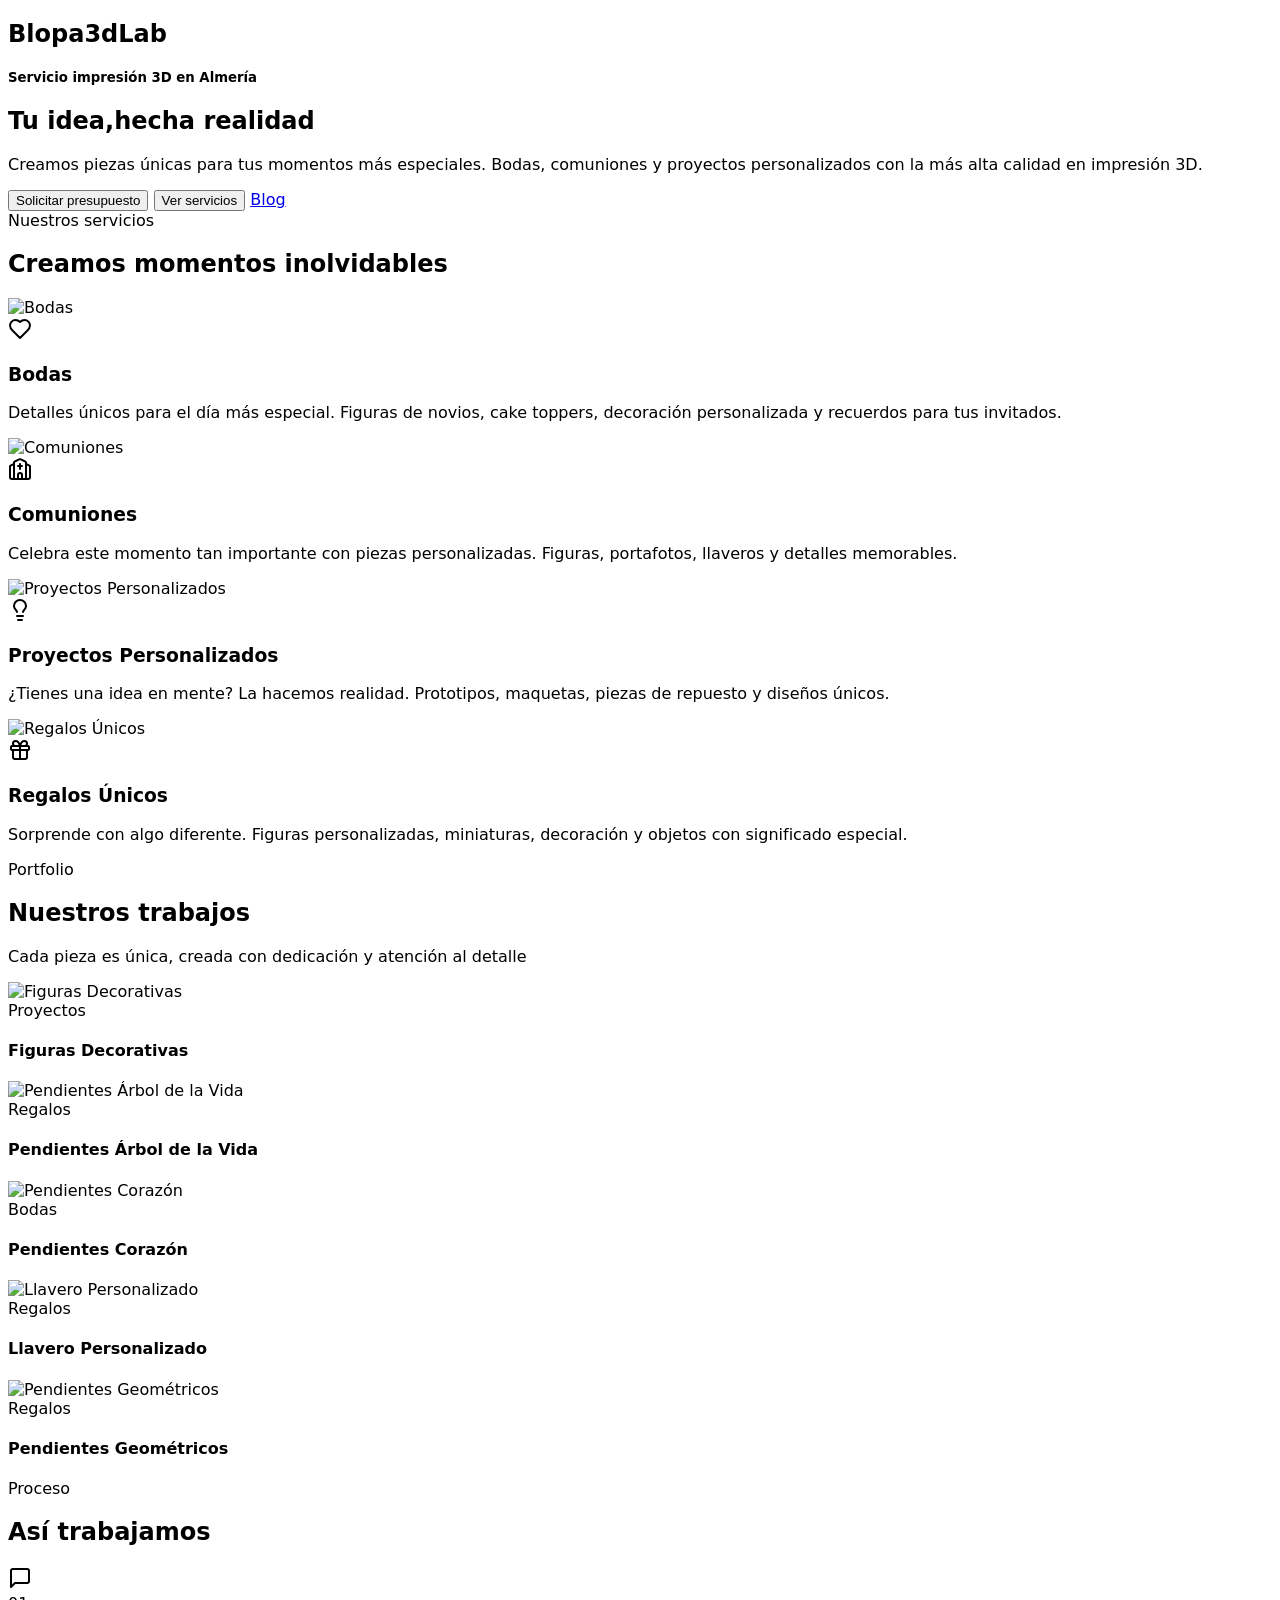
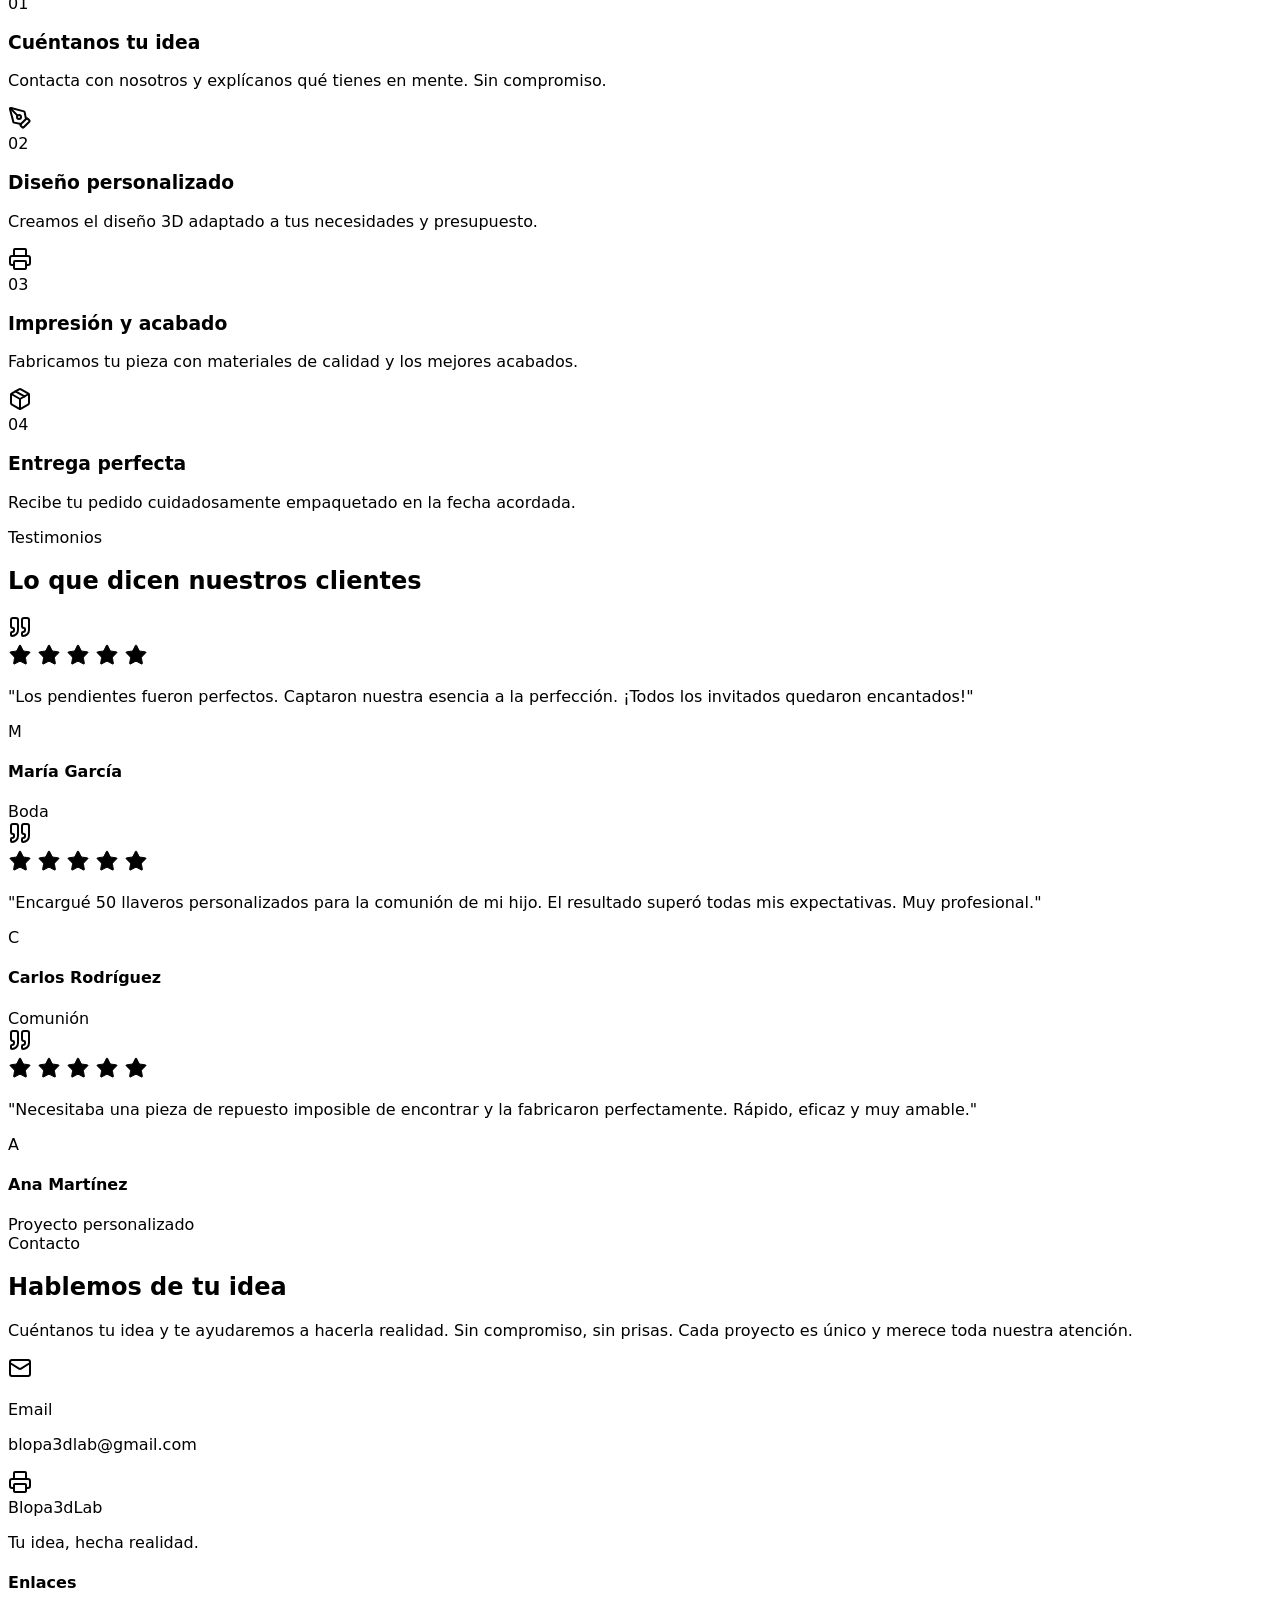
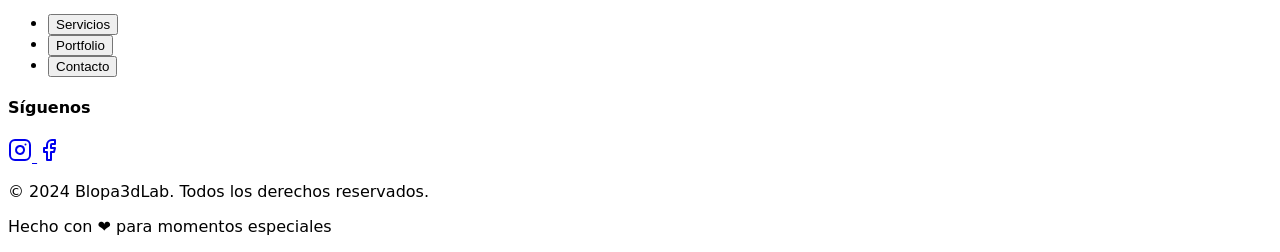
==== commit 6986444a: "Update print statement from 'Hello' to 'Goodbye'" ====
--- a/index.html
+++ b/index.html
@@ -3,8 +3,7 @@
 <head>
   <meta charset="UTF-8" />
   <meta name="viewport" content="width=device-width, initial-scale=1.0" />
-  <title>Blopa3dLab | Servicio de impresión3D en Almería</title>
-  <!-- Tailwind CDN -->
+  <title>Blopa3dLab | Servicio de impresión 3D en Almería</title>
   <script src="https://cdn.tailwindcss.com"></script>
   <style>
     body { font-family: 'Inter', system-ui, sans-serif; }
@@ -21,22 +20,21 @@
         <div class="absolute bottom-20 right-10 w-96 h-96 bg-stone-200/40 rounded-full blur-3xl"></div>
       </div>
       <div class="relative z-10 container mx-auto px-6 text-center">
-        <div style="opacity: 1; transform: none;">
+        <div>
           <div class="mb-4">
             <h1 class="text-6xl md:text-8xl lg:text-9xl font-bold tracking-tight bg-gradient-to-r from-amber-600 via-amber-500 to-amber-600 bg-clip-text text-transparent mb-8">Blopa3dLab</h1>
           </div>
-          <h5 class="text-4xl md:text-2xl lg:text-3xl font-light tracking-tight text-stone-800 mb-6">Servicio impresión3D en Almería</h5>
+          <h5 class="text-4xl md:text-2xl lg:text-3xl font-light tracking-tight text-stone-800 mb-6">Servicio impresión 3D en Almería</h5>
           <h2 class="text-4xl md:text-6xl lg:text-7xl font-light tracking-tight text-stone-800 mb-6">Tu idea,<span class="block font-semibold text-stone-900">hecha realidad</span></h2>
           <p class="max-w-2xl mx-auto text-lg md:text-xl text-stone-500 font-light leading-relaxed mb-12">Creamos piezas únicas para tus momentos más especiales. Bodas, comuniones y proyectos personalizados con la más alta calidad en impresión 3D.</p>
           <div class="flex flex-col sm:flex-row items-center justify-center gap-4">
-            <button onclick="scrollToId('contacto')" class="inline-flex items-center justify-center gap-2 whitespace-nowrap font-medium focus-visible:outline-none focus-visible:ring-1 focus-visible:ring-ring disabled:pointer-events-none disabled:opacity-50 [&_svg]:pointer-events-none [&_svg]:size-4 [&_svg]:shrink-0 h-9 bg-stone-900 hover:bg-stone-800 text-white px-8 py-6 text-base rounded-full transition-all duration-300 hover:scale-105 shadow-lg shadow-stone-900/20">
+            <button onclick="scrollToId('contacto')" class="inline-flex items-center justify-center gap-2 whitespace-nowrap font-medium bg-stone-900 hover:bg-stone-800 text-white px-8 py-6 text-base rounded-full transition-all duration-300 hover:scale-105 shadow-lg shadow-stone-900/20">
               Solicitar presupuesto
             </button>
-            <button onclick="scrollToId('servicios')" class="inline-flex items-center justify-center gap-2 whitespace-nowrap font-medium focus-visible:outline-none focus-visible:ring-1 focus-visible:ring-ring disabled:pointer-events-none disabled:opacity-50 [&_svg]:pointer-events-none [&_svg]:size-4 [&_svg]:shrink-0 border bg-background shadow-sm hover:text-accent-foreground h-9 border-stone-300 text-stone-700 hover:bg-stone-50 px-8 py-6 text-base rounded-full transition-all duration-300">
+            <button onclick="scrollToId('servicios')" class="inline-flex items-center justify-center gap-2 whitespace-nowrap font-medium border border-stone-300 text-stone-700 hover:bg-stone-50 px-8 py-6 text-base rounded-full transition-all duration-300">
               Ver servicios
             </button>
-            <!-- Botón Blog -->
-            <a href="blog.html" class="inline-flex items-center justify-center gap-2 whitespace-nowrap font-medium focus-visible:outline-none focus-visible:ring-1 focus-visible:ring-ring disabled:pointer-events-none disabled:opacity-50 [&_svg]:pointer-events-none [&_svg]:size-4 [&_svg]:shrink-0 h-9 bg-amber-100 hover:bg-amber-200 text-amber-800 px-8 py-6 text-base rounded-full transition-all duration-300 hover:scale-105 shadow-lg shadow-amber-200/50">
+            <a href="blog.html" class="inline-flex items-center justify-center gap-2 whitespace-nowrap font-medium bg-amber-100 hover:bg-amber-200 text-amber-800 px-8 py-6 text-base rounded-full transition-all duration-300 hover:scale-105 shadow-lg shadow-amber-200/50">
               Blog
             </a>
           </div>
@@ -47,23 +45,21 @@
     <!-- Servicios Section -->
     <section id="servicios" class="py-24 md:py-32 bg-white">
       <div class="container mx-auto px-6">
-        <div class="text-center mb-16" style="transform: translateY(20px);">
+        <div class="text-center mb-16">
           <span class="text-amber-600 font-medium text-sm tracking-widest uppercase">Nuestros servicios</span>
           <h2 class="text-4xl md:text-5xl font-light text-stone-800 mt-4">Creamos momentos <span class="font-semibold">inolvidables</span></h2>
         </div>
         <div class="grid md:grid-cols-2 gap-8 lg:gap-12">
           <!-- Boda -->
-          <div class="group relative bg-stone-50 rounded-3xl overflow-hidden hover:shadow-xl transition-all duration-500" style="transform: translateY(30px);">
+          <div class="group relative bg-stone-50 rounded-3xl overflow-hidden hover:shadow-xl transition-all duration-500">
             <div class="aspect-[16/10] overflow-hidden">
-              <img src="https://images.unsplash.com/photo-1519741497674-611481863552?w=600&amp;q=80" alt="Bodas" class="w-full h-full object-cover group-hover:scale-105 transition-transform duration-700">
+              <img src="https://images.unsplash.com/photo-1519741497674-611481863552?w=600&q=80" alt="Bodas" class="w-full h-full object-cover group-hover:scale-105 transition-transform duration-700">
               <div class="absolute inset-0 bg-gradient-to-t from-stone-900/80 via-stone-900/20 to-transparent"></div>
             </div>
             <div class="absolute bottom-0 left-0 right-0 p-8">
               <div class="flex items-center gap-3 mb-3">
                 <div class="p-2 bg-amber-500/90 rounded-xl">
-                  <svg xmlns="http://www.w3.org/2000/svg" width="24" height="24" viewBox="0 0 24 24" fill="none" stroke="currentColor" stroke-width="2" stroke-linecap="round" stroke-linejoin="round" class="lucide lucide-heart w-5 h-5 text-white">
-                    <path d="M19 14c1.49-1.46 3-3.21 3-5.5A5.5 5.5 0 0 0 16.5 3c-1.76 0-3 .5-4.5 2-1.5-1.5-2.74-2-4.5-2A5.5 5.5 0 0 0 2 8.5c0 2.3 1.5 4.05 3 5.5l7 7Z"></path>
-                  </svg>
+                  <svg xmlns="http://www.w3.org/2000/svg" width="24" height="24" viewBox="0 0 24 24" fill="none" stroke="currentColor" stroke-width="2" stroke-linecap="round" stroke-linejoin="round" class="w-5 h-5 text-white"><path d="M19 14c1.49-1.46 3-3.21 3-5.5A5.5 5.5 0 0 0 16.5 3c-1.76 0-3 .5-4.5 2-1.5-1.5-2.74-2-4.5-2A5.5 5.5 0 0 0 2 8.5c0 2.3 1.5 4.05 3 5.5l7 7Z"/></svg>
                 </div>
                 <h3 class="text-2xl font-semibold text-white">Bodas</h3>
               </div>
@@ -71,21 +67,15 @@
             </div>
           </div>
           <!-- Comunión -->
-          <div class="group relative bg-stone-50 rounded-3xl overflow-hidden hover:shadow-xl transition-all duration-500" style="transform: translateY(30px);">
+          <div class="group relative bg-stone-50 rounded-3xl overflow-hidden hover:shadow-xl transition-all duration-500">
             <div class="aspect-[16/10] overflow-hidden">
-              <img src="https://images.unsplash.com/photo-1464366400600-7168b8af9bc3?w=600&amp;q=80" alt="Comuniones" class="w-full h-full object-cover group-hover:scale-105 transition-transform duration-700">
+              <img src="https://images.unsplash.com/photo-1464366400600-7168b8af9bc3?w=600&q=80" alt="Comuniones" class="w-full h-full object-cover group-hover:scale-105 transition-transform duration-700">
               <div class="absolute inset-0 bg-gradient-to-t from-stone-900/80 via-stone-900/20 to-transparent"></div>
             </div>
             <div class="absolute bottom-0 left-0 right-0 p-8">
               <div class="flex items-center gap-3 mb-3">
                 <div class="p-2 bg-amber-500/90 rounded-xl">
-                  <svg xmlns="http://www.w3.org/2000/svg" width="24" height="24" viewBox="0 0 24 24" fill="none" stroke="currentColor" stroke-width="2" stroke-linecap="round" stroke-linejoin="round" class="lucide lucide-church w-5 h-5 text-white">
-                    <path d="M10 9h4"></path>
-                    <path d="M12 7v5"></path>
-                    <path d="M14 22v-4a2 2 0 0 0-4 0v4"></path>
-                    <path d="M18 22V5.618a1 1 0 0 0-.553-.894l-4.553-2.277a2 2 0 0 0-1.788 0L6.553 4.724A1 1 0 0 0 6 5.618V22"></path>
-                    <path d="m18 7 3.447 1.724a1 1 0 0 1 .553.894V20a2 2 0 0 1-2 2H4a2 2 0 0 1-2-2V9.618a1 1 0 0 1 .553-.894L6 7"></path>
-                  </svg>
+                  <svg xmlns="http://www.w3.org/2000/svg" width="24" height="24" viewBox="0 0 24 24" fill="none" stroke="currentColor" stroke-width="2" stroke-linecap="round" stroke-linejoin="round" class="w-5 h-5 text-white"><path d="M10 9h4"/><path d="M12 7v5"/><path d="M14 22v-4a2 2 0 0 0-4 0v4"/><path d="M18 22V5.618a1 1 0 0 0-.553-.894l-4.553-2.277a2 2 0 0 0-1.788 0L6.553 4.724A1 1 0 0 0 6 5.618V22"/><path d="m18 7 3.447 1.724a1 1 0 0 1 .553.894V20a2 2 0 0 1-2 2H4a2 2 0 0 1-2-2V9.618a1 1 0 0 1 .553-.894L6 7"/></svg>
                 </div>
                 <h3 class="text-2xl font-semibold text-white">Comuniones</h3>
               </div>
@@ -93,19 +83,15 @@
             </div>
           </div>
           <!-- Proyectos Personalizados -->
-          <div class="group relative bg-stone-50 rounded-3xl overflow-hidden hover:shadow-xl transition-all duration-500" style="transform: translateY(30px);">
+          <div class="group relative bg-stone-50 rounded-3xl overflow-hidden hover:shadow-xl transition-all duration-500">
             <div class="aspect-[16/10] overflow-hidden">
-              <img src="https://images.unsplash.com/photo-1581092160562-40aa08e78837?w=600&amp;q=80" alt="Proyectos Personalizados" class="w-full h-full object-cover group-hover:scale-105 transition-transform duration-700">
+              <img src="https://images.unsplash.com/photo-1581092160562-40aa08e78837?w=600&q=80" alt="Proyectos Personalizados" class="w-full h-full object-cover group-hover:scale-105 transition-transform duration-700">
               <div class="absolute inset-0 bg-gradient-to-t from-stone-900/80 via-stone-900/20 to-transparent"></div>
             </div>
             <div class="absolute bottom-0 left-0 right-0 p-8">
               <div class="flex items-center gap-3 mb-3">
                 <div class="p-2 bg-amber-500/90 rounded-xl">
-                  <svg xmlns="http://www.w3.org/2000/svg" width="24" height="24" viewBox="0 0 24 24" fill="none" stroke="currentColor" stroke-width="2" stroke-linecap="round" stroke-linejoin="round" class="lucide lucide-lightbulb w-5 h-5 text-white">
-                    <path d="M15 14c.2-1 .7-1.7 1.5-2.5 1-.9 1.5-2.2 1.5-3.5A6 6 0 0 0 6 8c0 1 .2 2.2 1.5 3.5.7.7 1.3 1.5 1.5 2.5"></path>
-                    <path d="M9 18h6"></path>
-                    <path d="M10 22h4"></path>
-                  </svg>
+                  <svg xmlns="http://www.w3.org/2000/svg" width="24" height="24" viewBox="0 0 24 24" fill="none" stroke="currentColor" stroke-width="2" stroke-linecap="round" stroke-linejoin="round" class="w-5 h-5 text-white"><path d="M15 14c.2-1 .7-1.7 1.5-2.5 1-.9 1.5-2.2 1.5-3.5A6 6 0 0 0 6 8c0 1 .2 2.2 1.5 3.5.7.7 1.3 1.5 1.5 2.5"/><path d="M9 18h6"/><path d="M10 22h4"/></svg>
                 </div>
                 <h3 class="text-2xl font-semibold text-white">Proyectos Personalizados</h3>
               </div>
@@ -113,20 +99,15 @@
             </div>
           </div>
           <!-- Regalos Únicos -->
-          <div class="group relative bg-stone-50 rounded-3xl overflow-hidden hover:shadow-xl transition-all duration-500" style="transform: translateY(30px);">
+          <div class="group relative bg-stone-50 rounded-3xl overflow-hidden hover:shadow-xl transition-all duration-500">
             <div class="aspect-[16/10] overflow-hidden">
-              <img src="https://images.unsplash.com/photo-1549465220-1a8b9238cd48?w=600&amp;q=80" alt="Regalos Únicos" class="w-full h-full object-cover group-hover:scale-105 transition-transform duration-700">
+              <img src="https://images.unsplash.com/photo-1549465220-1a8b9238cd48?w=600&q=80" alt="Regalos Únicos" class="w-full h-full object-cover group-hover:scale-105 transition-transform duration-700">
               <div class="absolute inset-0 bg-gradient-to-t from-stone-900/80 via-stone-900/20 to-transparent"></div>
             </div>
             <div class="absolute bottom-0 left-0 right-0 p-8">
               <div class="flex items-center gap-3 mb-3">
                 <div class="p-2 bg-amber-500/90 rounded-xl">
-                  <svg xmlns="http://www.w3.org/2000/svg" width="24" height="24" viewBox="0 0 24 24" fill="none" stroke="currentColor" stroke-width="2" stroke-linecap="round" stroke-linejoin="round" class="lucide lucide-gift w-5 h-5 text-white">
-                    <rect x="3" y="8" width="18" height="4" rx="1"></rect>
-                    <path d="M12 8v13"></path>
-                    <path d="M19 12v7a2 2 0 0 1-2 2H7a2 2 0 0 1-2-2v-7"></path>
-                    <path d="M7.5 8a2.5 2.5 0 0 1 0-5A4.8 8 0 0 1 12 8a4.8 8 0 0 1 4.5-5 2.5 2.5 0 0 1 0 5"></path>
-                  </svg>
+                  <svg xmlns="http://www.w3.org/2000/svg" width="24" height="24" viewBox="0 0 24 24" fill="none" stroke="currentColor" stroke-width="2" stroke-linecap="round" stroke-linejoin="round" class="w-5 h-5 text-white"><rect x="3" y="8" width="18" height="4" rx="1"/><path d="M12 8v13"/><path d="M19 12v7a2 2 0 0 1-2 2H7a2 2 0 0 1-2-2v-7"/><path d="M7.5 8a2.5 2.5 0 0 1 0-5A4.8 8 0 0 1 12 8a4.8 8 0 0 1 4.5-5 2.5 2.5 0 0 1 0 5"/></svg>
                 </div>
                 <h3 class="text-2xl font-semibold text-white">Regalos Únicos</h3>
               </div>
@@ -140,57 +121,74 @@
     <!-- Galería Section -->
     <section id="galeria" class="py-24 md:py-32 bg-stone-50">
       <div class="container mx-auto px-6">
-        <div class="text-center mb-16" style="transform: translateY(20px);">
+        <div class="text-center mb-16">
           <span class="text-amber-600 font-medium text-sm tracking-widest uppercase">Portfolio</span>
           <h2 class="text-4xl md:text-5xl font-light text-stone-800 mt-4">Nuestros <span class="font-semibold">trabajos</span></h2>
           <p class="text-stone-500 mt-4 max-w-xl mx-auto">Cada pieza es única, creada con dedicación y atención al detalle</p>
         </div>
+
         <div class="grid grid-cols-2 md:grid-cols-3 gap-4 md:gap-6">
+
           <!-- Imagen 1 -->
-          <div class="group relative overflow-hidden rounded-2xl row-span-2 aspect-[3/4]" style="transform: scale(0.95);">
-            <img src="https://qtrypzzcjebvfcihiynt.supabase.co/storage/v1/object/public/base44-prod/public/698387f65bdfe57e2509abec/ca98981b1_WhatsAppImage2026-02-08at085920.jpg" alt="Figuras Decorativas" class="w-full h-full object-cover group-hover:scale-110 transition-transform duration-700">
+          <div class="group relative overflow-hidden rounded-2xl aspect-square">
+            <img src="https://qtrypzzcjebvfcihiynt.supabase.co/storage/v1/object/public/base44-prod/public/698387f65bdfe57e2509abec/ca98981b1_WhatsAppImage2026-02-08at085920.jpg"
+                alt="Figuras Decorativas"
+                class="w-full h-full object-cover group-hover:scale-110 transition-transform duration-700">
             <div class="absolute inset-0 bg-gradient-to-t from-stone-900/70 via-transparent to-transparent opacity-0 group-hover:opacity-100 transition-opacity duration-300"></div>
             <div class="absolute bottom-0 left-0 right-0 p-4 translate-y-full group-hover:translate-y-0 transition-transform duration-300">
               <span class="text-amber-400 text-xs font-medium tracking-wider uppercase">Proyectos</span>
               <h4 class="text-white font-medium mt-1">Figuras Decorativas</h4>
             </div>
           </div>
+
           <!-- Imagen 2 -->
-          <div class="group relative overflow-hidden rounded-2xl aspect-square" style="transform: scale(0.95);">
-            <img src="https://qtrypzzcjebvfcihiynt.supabase.co/storage/v1/object/public/base44-prod/public/698387f65bdfe57e2509abec/367c8adce_WhatsAppImage2026-02-08at0858461.jpg" alt="Pendientes Árbol de la Vida" class="w-full h-full object-cover group-hover:scale-110 transition-transform duration-700">
+          <div class="group relative overflow-hidden rounded-2xl aspect-square">
+            <img src="https://qtrypzzcjebvfcihiynt.supabase.co/storage/v1/object/public/base44-prod/public/698387f65bdfe57e2509abec/367c8adce_WhatsAppImage2026-02-08at0858461.jpg"
+                alt="Pendientes Árbol de la Vida"
+                class="w-full h-full object-cover group-hover:scale-110 transition-transform duration-700">
             <div class="absolute inset-0 bg-gradient-to-t from-stone-900/70 via-transparent to-transparent opacity-0 group-hover:opacity-100 transition-opacity duration-300"></div>
             <div class="absolute bottom-0 left-0 right-0 p-4 translate-y-full group-hover:translate-y-0 transition-transform duration-300">
               <span class="text-amber-400 text-xs font-medium tracking-wider uppercase">Regalos</span>
               <h4 class="text-white font-medium mt-1">Pendientes Árbol de la Vida</h4>
             </div>
           </div>
+
           <!-- Imagen 3 -->
-          <div class="group relative overflow-hidden rounded-2xl aspect-square" style="transform: scale(0.95);">
-            <img src="https://qtrypzzcjebvfcihiynt.supabase.co/storage/v1/object/public/base44-prod/public/698387f65bdfe57e2509abec/6647e5f4e_WhatsAppImage2026-02-08at085846.jpg" alt="Pendientes Corazón" class="w-full h-full object-cover group-hover:scale-110 transition-transform duration-700">
+          <div class="group relative overflow-hidden rounded-2xl aspect-square">
+            <img src="https://qtrypzzcjebvfcihiynt.supabase.co/storage/v1/object/public/base44-prod/public/698387f65bdfe57e2509abec/6647e5f4e_WhatsAppImage2026-02-08at085846.jpg"
+                alt="Pendientes Corazón"
+                class="w-full h-full object-cover group-hover:scale-110 transition-transform duration-700">
             <div class="absolute inset-0 bg-gradient-to-t from-stone-900/70 via-transparent to-transparent opacity-0 group-hover:opacity-100 transition-opacity duration-300"></div>
             <div class="absolute bottom-0 left-0 right-0 p-4 translate-y-full group-hover:translate-y-0 transition-transform duration-300">
               <span class="text-amber-400 text-xs font-medium tracking-wider uppercase">Bodas</span>
               <h4 class="text-white font-medium mt-1">Pendientes Corazón</h4>
             </div>
           </div>
+
           <!-- Imagen 4 -->
-          <div class="group relative overflow-hidden rounded-2xl aspect-square" style="transform: scale(0.95);">
-            <img src="https://qtrypzzcjebvfcihiynt.supabase.co/storage/v1/object/public/base44-prod/public/698387f65bdfe57e2509abec/3d8eb4ea5_WhatsAppImage2026-02-08at0858451.jpg" alt="Llavero Personalizado" class="w-full h-full object-cover group-hover:scale-110 transition-transform duration-700">
+          <div class="group relative overflow-hidden rounded-2xl aspect-square">
+            <img src="https://qtrypzzcjebvfcihiynt.supabase.co/storage/v1/object/public/base44-prod/public/698387f65bdfe57e2509abec/3d8eb4ea5_WhatsAppImage2026-02-08at0858451.jpg"
+                alt="Llavero Personalizado"
+                class="w-full h-full object-cover group-hover:scale-110 transition-transform duration-700">
             <div class="absolute inset-0 bg-gradient-to-t from-stone-900/70 via-transparent to-transparent opacity-0 group-hover:opacity-100 transition-opacity duration-300"></div>
             <div class="absolute bottom-0 left-0 right-0 p-4 translate-y-full group-hover:translate-y-0 transition-transform duration-300">
               <span class="text-amber-400 text-xs font-medium tracking-wider uppercase">Regalos</span>
               <h4 class="text-white font-medium mt-1">Llavero Personalizado</h4>
             </div>
           </div>
+
           <!-- Imagen 5 -->
-          <div class="group relative overflow-hidden rounded-2xl aspect-square" style="transform: scale(0.95);">
-            <img src="https://qtrypzzcjebvfcihiynt.supabase.co/storage/v1/object/public/base44-prod/public/698387f65bdfe57e2509abec/f637bf1ff_WhatsAppImage2026-02-08at085845.jpg" alt="Pendientes Geométricos" class="w-full h-full object-cover group-hover:scale-110 transition-transform duration-700">
+          <div class="group relative overflow-hidden rounded-2xl aspect-square">
+            <img src="https://qtrypzzcjebvfcihiynt.supabase.co/storage/v1/object/public/base44-prod/public/698387f65bdfe57e2509abec/f637bf1ff_WhatsAppImage2026-02-08at085845.jpg"
+                alt="Pendientes Geométricos"
+                class="w-full h-full object-cover group-hover:scale-110 transition-transform duration-700">
             <div class="absolute inset-0 bg-gradient-to-t from-stone-900/70 via-transparent to-transparent opacity-0 group-hover:opacity-100 transition-opacity duration-300"></div>
             <div class="absolute bottom-0 left-0 right-0 p-4 translate-y-full group-hover:translate-y-0 transition-transform duration-300">
               <span class="text-amber-400 text-xs font-medium tracking-wider uppercase">Regalos</span>
               <h4 class="text-white font-medium mt-1">Pendientes Geométricos</h4>
             </div>
           </div>
+
         </div>
       </div>
     </section>
@@ -198,20 +196,18 @@
     <!-- Proceso Section -->
     <section class="py-24 md:py-32 bg-stone-900 text-white">
       <div class="container mx-auto px-6">
-        <div class="text-center mb-16" style="transform: translateY(20px);">
+        <div class="text-center mb-16">
           <span class="text-amber-400 font-medium text-sm tracking-widest uppercase">Proceso</span>
           <h2 class="text-4xl md:text-5xl font-light text-white mt-4">Así <span class="font-semibold">trabajamos</span></h2>
         </div>
         <div class="grid md:grid-cols-4 gap-8">
           <!-- Paso 1 -->
-          <div class="relative" style="transform: translateY(30px);">
+          <div class="relative">
             <div class="hidden md:block absolute top-8 left-[60%] w-[80%] h-px bg-gradient-to-r from-amber-500/50 to-transparent"></div>
             <div class="relative z-10">
               <div class="flex items-center gap-4 mb-4">
                 <div class="p-3 bg-amber-500/10 border border-amber-500/20 rounded-2xl">
-                  <svg xmlns="http://www.w3.org/2000/svg" width="24" height="24" viewBox="0 0 24 24" fill="none" stroke="currentColor" stroke-width="2" stroke-linecap="round" stroke-linejoin="round" class="lucide lucide-message-square w-6 h-6 text-amber-400">
-                    <path d="M21 15a2 2 0 0 1-2 2H7l-4 4V5a2 2 0 0 1 2-2h14a2 2 0 0 1 2 2z"></path>
-                  </svg>
+                  <svg xmlns="http://www.w3.org/2000/svg" width="24" height="24" viewBox="0 0 24 24" fill="none" stroke="currentColor" stroke-width="2" stroke-linecap="round" stroke-linejoin="round" class="w-6 h-6 text-amber-400"><path d="M21 15a2 2 0 0 1-2 2H7l-4 4V5a2 2 0 0 1 2-2h14a2 2 0 0 1 2 2z"/></svg>
                 </div>
                 <span class="text-4xl font-light text-stone-700">01</span>
               </div>
@@ -220,17 +216,12 @@
             </div>
           </div>
           <!-- Paso 2 -->
-          <div class="relative" style="transform: translateY(30px);">
+          <div class="relative">
             <div class="hidden md:block absolute top-8 left-[60%] w-[80%] h-px bg-gradient-to-r from-amber-500/50 to-transparent"></div>
             <div class="relative z-10">
               <div class="flex items-center gap-4 mb-4">
                 <div class="p-3 bg-amber-500/10 border border-amber-500/20 rounded-2xl">
-                  <svg xmlns="http://www.w3.org/2000/svg" width="24" height="24" viewBox="0 0 24 24" fill="none" stroke="currentColor" stroke-width="2" stroke-linecap="round" stroke-linejoin="round" class="lucide lucide-pen-tool w-6 h-6 text-amber-400">
-                    <path d="M15.707 21.293a1 1 0 0 1-1.414 0l-1.586-1.586a1 1 0 0 1 0-1.414l5.586-5.586a1 1 0 0 1 1.414 0l1.586 1.586a1 1 0 0 1 0 1.414z"></path>
-                    <path d="m18 13-1.375-6.874a1 1 0 0 0-.746-.776L3.235 2.028a1 1 0 0 0-1.207 1.207L5.35 15.879a1 1 0 0 0 .776.746L13 18"></path>
-                    <path d="m2.3 2.3 7.286 7.286"></path>
-                    <circle cx="11" cy="11" r="2"></circle>
-                  </svg>
+                  <svg xmlns="http://www.w3.org/2000/svg" width="24" height="24" viewBox="0 0 24 24" fill="none" stroke="currentColor" stroke-width="2" stroke-linecap="round" stroke-linejoin="round" class="w-6 h-6 text-amber-400"><path d="M15.707 21.293a1 1 0 0 1-1.414 0l-1.586-1.586a1 1 0 0 1 0-1.414l5.586-5.586a1 1 0 0 1 1.414 0l1.586 1.586a1 1 0 0 1 0 1.414z"/><path d="m18 13-1.375-6.874a1 1 0 0 0-.746-.776L3.235 2.028a1 1 0 0 0-1.207 1.207L5.35 15.879a1 1 0 0 0 .776.746L13 18"/><path d="m2.3 2.3 7.286 7.286"/><circle cx="11" cy="11" r="2"/></svg>
                 </div>
                 <span class="text-4xl font-light text-stone-700">02</span>
               </div>
@@ -239,16 +230,12 @@
             </div>
           </div>
           <!-- Paso 3 -->
-          <div class="relative" style="transform: translateY(30px);">
+          <div class="relative">
             <div class="hidden md:block absolute top-8 left-[60%] w-[80%] h-px bg-gradient-to-r from-amber-500/50 to-transparent"></div>
             <div class="relative z-10">
               <div class="flex items-center gap-4 mb-4">
                 <div class="p-3 bg-amber-500/10 border border-amber-500/20 rounded-2xl">
-                  <svg xmlns="http://www.w3.org/2000/svg" width="24" height="24" viewBox="0 0 24 24" fill="none" stroke="currentColor" stroke-width="2" stroke-linecap="round" stroke-linejoin="round" class="lucide lucide-printer w-6 h-6 text-amber-400">
-                    <path d="M6 18H4a2 2 0 0 1-2-2v-5a2 2 0 0 1 2-2h16a2 2 0 0 1 2 2v5a2 2 0 0 1-2 2h-2"></path>
-                    <path d="M6 9V3a1 1 0 0 1 1-1h10a1 1 0 0 1 1 1v6"></path>
-                    <rect x="6" y="14" width="12" height="8" rx="1"></rect>
-                  </svg>
+                  <svg xmlns="http://www.w3.org/2000/svg" width="24" height="24" viewBox="0 0 24 24" fill="none" stroke="currentColor" stroke-width="2" stroke-linecap="round" stroke-linejoin="round" class="w-6 h-6 text-amber-400"><path d="M6 18H4a2 2 0 0 1-2-2v-5a2 2 0 0 1 2-2h16a2 2 0 0 1 2 2v5a2 2 0 0 1-2 2h-2"/><path d="M6 9V3a1 1 0 0 1 1-1h10a1 1 0 0 1 1 1v6"/><rect x="6" y="14" width="12" height="8" rx="1"/></svg>
                 </div>
                 <span class="text-4xl font-light text-stone-700">03</span>
               </div>
@@ -257,16 +244,11 @@
             </div>
           </div>
           <!-- Paso 4 -->
-          <div class="relative" style="transform: translateY(30px);">
+          <div class="relative">
             <div class="relative z-10">
               <div class="flex items-center gap-4 mb-4">
                 <div class="p-3 bg-amber-500/10 border border-amber-500/20 rounded-2xl">
-                  <svg xmlns="http://www.w3.org/2000/svg" width="24" height="24" viewBox="0 0 24 24" fill="none" stroke="currentColor" stroke-width="2" stroke-linecap="round" stroke-linejoin="round" class="lucide lucide-package w-6 h-6 text-amber-400">
-                    <path d="M11 21.73a2 2 0 0 0 2 0l7-4A2 2 0 0 0 21 16V8a2 2 0 0 0-1-1.73l-7-4a2 2 0 0 0-2 0l-7 4A2 2 0 0 0 3 8v8a2 2 0 0 0 1 1.73z"></path>
-                    <path d="M12 22V12"></path>
-                    <polyline points="3.29 7 12 12 20.71 7"></polyline>
-                    <path d="m7.5 4.27 9 5.15"></path>
-                  </svg>
+                  <svg xmlns="http://www.w3.org/2000/svg" width="24" height="24" viewBox="0 0 24 24" fill="none" stroke="currentColor" stroke-width="2" stroke-linecap="round" stroke-linejoin="round" class="w-6 h-6 text-amber-400"><path d="M11 21.73a2 2 0 0 0 2 0l7-4A2 2 0 0 0 21 16V8a2 2 0 0 0-1-1.73l-7-4a2 2 0 0 0-2 0l-7 4A2 2 0 0 0 3 8v8a2 2 0 0 0 1 1.73z"/><path d="M12 22V12"/><polyline points="3.29 7 12 12 20.71 7"/><path d="m7.5 4.27 9 5.15"/></svg>
                 </div>
                 <span class="text-4xl font-light text-stone-700">04</span>
               </div>
@@ -281,23 +263,20 @@
     <!-- Testimonios Section -->
     <section class="py-24 md:py-32 bg-white">
       <div class="container mx-auto px-6">
-        <div class="text-center mb-16" style="transform: translateY(20px);">
+        <div class="text-center mb-16">
           <span class="text-amber-600 font-medium text-sm tracking-widest uppercase">Testimonios</span>
           <h2 class="text-4xl md:text-5xl font-light text-stone-800 mt-4">Lo que dicen <span class="font-semibold">nuestros clientes</span></h2>
         </div>
         <div class="grid md:grid-cols-3 gap-8">
           <!-- Testimonio 1 -->
-          <div class="relative bg-stone-50 rounded-3xl p-8 hover:shadow-lg transition-shadow duration-300" style="transform: translateY(30px);">
-            <svg xmlns="http://www.w3.org/2000/svg" width="24" height="24" viewBox="0 0 24 24" fill="none" stroke="currentColor" stroke-width="2" stroke-linecap="round" stroke-linejoin="round" class="lucide lucide-quote absolute top-6 right-6 w-10 h-10 text-amber-200">
-              <path d="M16 3a2 2 0 0 0-2 2v6a2 2 0 0 0 2 2 1 1 0 0 1 1 1v1a2 2 0 0 1-2 2 1 1 0 0 0-1 1v2a1 1 0 0 0 1 1 6 6 0 0 0 6-6V5a2 2 0 0 0-2-2z"></path>
-              <path d="M5 3a2 2 0 0 0-2 2v6a2 2 0 0 0 2 2 1 1 0 0 1 1 1v1a2 2 0 0 1-2 2 1 1 0 0 0-1 1v2a1 1 0 0 0 1 1 6 6 0 0 0 6-6V5a2 2 0 0 0-2-2z"></path>
-            </svg>
+          <div class="relative bg-stone-50 rounded-3xl p-8 hover:shadow-lg transition-shadow duration-300">
+            <svg xmlns="http://www.w3.org/2000/svg" width="24" height="24" viewBox="0 0 24 24" fill="none" stroke="currentColor" stroke-width="2" stroke-linecap="round" stroke-linejoin="round" class="absolute top-6 right-6 w-10 h-10 text-amber-200"><path d="M16 3a2 2 0 0 0-2 2v6a2 2 0 0 0 2 2 1 1 0 0 1 1 1v1a2 2 0 0 1-2 2 1 1 0 0 0-1 1v2a1 1 0 0 0 1 1 6 6 0 0 0 6-6V5a2 2 0 0 0-2-2z"/><path d="M5 3a2 2 0 0 0-2 2v6a2 2 0 0 0 2 2 1 1 0 0 1 1 1v1a2 2 0 0 1-2 2 1 1 0 0 0-1 1v2a1 1 0 0 0 1 1 6 6 0 0 0 6-6V5a2 2 0 0 0-2-2z"/></svg>
             <div class="flex gap-1 mb-4">
-              <svg xmlns="http://www.w3.org/2000/svg" width="24" height="24" viewBox="0 0 24 24" fill="none" stroke="currentColor" stroke-width="2" stroke-linecap="round" stroke-linejoin="round" class="lucide lucide-star w-4 h-4 fill-amber-400 text-amber-400"><path d="M11.525 2.295a.53.53 0 0 1 .95 0l2.31 4.679a2.123 2.123 0 0 0 1.595 1.16l5.166.756a.53.53 0 0 1 .294.904l-3.736 3.638a2.123 2.123 0 0 0-.611 1.878l.882 5.14a.53.53 0 0 1-.771.56l-4.618-2.428a2.122 2.122 0 0 0-1.973 0L6.396 21.01a.53.53 0 0 1-.77-.56l.881-5.139a2.122 2.122 0 0 0-.611-1.879L2.16 9.795a.53.53 0 0 1 .294-.906l5.165-.755a2.122 2.122 0 0 0 1.597-1.16z"></path></svg>
-              <svg xmlns="http://www.w3.org/2000/svg" width="24" height="24" viewBox="0 0 24 24" fill="none" stroke="currentColor" stroke-width="2" stroke-linecap="round" stroke-linejoin="round" class="lucide lucide-star w-4 h-4 fill-amber-400 text-amber-400"><path d="M11.525 2.295a.53.53 0 0 1 .95 0l2.31 4.679a2.123 2.123 0 0 0 1.595 1.16l5.166.756a.53.53 0 0 1 .294.904l-3.736 3.638a2.123 2.123 0 0 0-.611 1.878l.882 5.14a.53.53 0 0 1-.771.56l-4.618-2.428a2.122 2.122 0 0 0-1.973 0L6.396 21.01a.53.53 0 0 1-.77-.56l.881-5.139a2.122 2.122 0 0 0-.611-1.879L2.16 9.795a.53.53 0 0 1 .294-.906l5.165-.755a2.122 2.122 0 0 0 1.597-1.16z"></path></svg>
-              <svg xmlns="http://www.w3.org/2000/svg" width="24" height="24" viewBox="0 0 24 24" fill="none" stroke="currentColor" stroke-width="2" stroke-linecap="round" stroke-linejoin="round" class="lucide lucide-star w-4 h-4 fill-amber-400 text-amber-400"><path d="M11.525 2.295a.53.53 0 0 1 .95 0l2.31 4.679a2.123 2.123 0 0 0 1.595 1.16l5.166.756a.53.53 0 0 1 .294.904l-3.736 3.638a2.123 2.123 0 0 0-.611 1.878l.882 5.14a.53.53 0 0 1-.771.56l-4.618-2.428a2.122 2.122 0 0 0-1.973 0L6.396 21.01a.53.53 0 0 1-.77-.56l.881-5.139a2.122 2.122 0 0 0-.611-1.879L2.16 9.795a.53.53 0 0 1 .294-.906l5.165-.755a2.122 2.122 0 0 0 1.597-1.16z"></path></svg>
-              <svg xmlns="http://www.w3.org/2000/svg" width="24" height="24" viewBox="0 0 24 24" fill="none" stroke="currentColor" stroke-width="2" stroke-linecap="round" stroke-linejoin="round" class="lucide lucide-star w-4 h-4 fill-amber-400 text-amber-400"><path d="M11.525 2.295a.53.53 0 0 1 .95 0l2.31 4.679a2.123 2.123 0 0 0 1.595 1.16l5.166.756a.53.53 0 0 1 .294.904l-3.736 3.638a2.123 2.123 0 0 0-.611 1.878l.882 5.14a.53.53 0 0 1-.771.56l-4.618-2.428a2.122 2.122 0 0 0-1.973 0L6.396 21.01a.53.53 0 0 1-.77-.56l.881-5.139a2.122 2.122 0 0 0-.611-1.879L2.16 9.795a.53.53 0 0 1 .294-.906l5.165-.755a2.122 2.122 0 0 0 1.597-1.16z"></path></svg>
-              <svg xmlns="http://www.w3.org/2000/svg" width="24" height="24" viewBox="0 0 24 24" fill="none" stroke="currentColor" stroke-width="2" stroke-linecap="round" stroke-linejoin="round" class="lucide lucide-star w-4 h-4 fill-amber-400 text-amber-400"><path d="M11.525 2.295a.53.53 0 0 1 .95 0l2.31 4.679a2.123 2.123 0 0 0 1.595 1.16l5.166.756a.53.53 0 0 1 .294.904l-3.736 3.638a2.123 2.123 0 0 0-.611 1.878l.882 5.14a.53.53 0 0 1-.771.56l-4.618-2.428a2.122 2.122 0 0 0-1.973 0L6.396 21.01a.53.53 0 0 1-.77-.56l.881-5.139a2.122 2.122 0 0 0-.611-1.879L2.16 9.795a.53.53 0 0 1 .294-.906l5.165-.755a2.122 2.122 0 0 0 1.597-1.16z"></path></svg>
+              <svg xmlns="http://www.w3.org/2000/svg" width="24" height="24" viewBox="0 0 24 24" fill="currentColor" stroke="currentColor" stroke-width="1" class="w-4 h-4 text-amber-400"><path d="M11.525 2.295a.53.53 0 0 1 .95 0l2.31 4.679a2.123 2.123 0 0 0 1.595 1.16l5.166.756a.53.53 0 0 1 .294.904l-3.736 3.638a2.123 2.123 0 0 0-.611 1.878l.882 5.14a.53.53 0 0 1-.771.56l-4.618-2.428a2.122 2.122 0 0 0-1.973 0L6.396 21.01a.53.53 0 0 1-.77-.56l.881-5.139a2.122 2.122 0 0 0-.611-1.879L2.16 9.795a.53.53 0 0 1 .294-.906l5.165-.755a2.122 2.122 0 0 0 1.597-1.16z"/></svg>
+              <svg xmlns="http://www.w3.org/2000/svg" width="24" height="24" viewBox="0 0 24 24" fill="currentColor" stroke="currentColor" stroke-width="1" class="w-4 h-4 text-amber-400"><path d="M11.525 2.295a.53.53 0 0 1 .95 0l2.31 4.679a2.123 2.123 0 0 0 1.595 1.16l5.166.756a.53.53 0 0 1 .294.904l-3.736 3.638a2.123 2.123 0 0 0-.611 1.878l.882 5.14a.53.53 0 0 1-.771.56l-4.618-2.428a2.122 2.122 0 0 0-1.973 0L6.396 21.01a.53.53 0 0 1-.77-.56l.881-5.139a2.122 2.122 0 0 0-.611-1.879L2.16 9.795a.53.53 0 0 1 .294-.906l5.165-.755a2.122 2.122 0 0 0 1.597-1.16z"/></svg>
+              <svg xmlns="http://www.w3.org/2000/svg" width="24" height="24" viewBox="0 0 24 24" fill="currentColor" stroke="currentColor" stroke-width="1" class="w-4 h-4 text-amber-400"><path d="M11.525 2.295a.53.53 0 0 1 .95 0l2.31 4.679a2.123 2.123 0 0 0 1.595 1.16l5.166.756a.53.53 0 0 1 .294.904l-3.736 3.638a2.123 2.123 0 0 0-.611 1.878l.882 5.14a.53.53 0 0 1-.771.56l-4.618-2.428a2.122 2.122 0 0 0-1.973 0L6.396 21.01a.53.53 0 0 1-.77-.56l.881-5.139a2.122 2.122 0 0 0-.611-1.879L2.16 9.795a.53.53 0 0 1 .294-.906l5.165-.755a2.122 2.122 0 0 0 1.597-1.16z"/></svg>
+              <svg xmlns="http://www.w3.org/2000/svg" width="24" height="24" viewBox="0 0 24 24" fill="currentColor" stroke="currentColor" stroke-width="1" class="w-4 h-4 text-amber-400"><path d="M11.525 2.295a.53.53 0 0 1 .95 0l2.31 4.679a2.123 2.123 0 0 0 1.595 1.16l5.166.756a.53.53 0 0 1 .294.904l-3.736 3.638a2.123 2.123 0 0 0-.611 1.878l.882 5.14a.53.53 0 0 1-.771.56l-4.618-2.428a2.122 2.122 0 0 0-1.973 0L6.396 21.01a.53.53 0 0 1-.77-.56l.881-5.139a2.122 2.122 0 0 0-.611-1.879L2.16 9.795a.53.53 0 0 1 .294-.906l5.165-.755a2.122 2.122 0 0 0 1.597-1.16z"/></svg>
+              <svg xmlns="http://www.w3.org/2000/svg" width="24" height="24" viewBox="0 0 24 24" fill="currentColor" stroke="currentColor" stroke-width="1" class="w-4 h-4 text-amber-400"><path d="M11.525 2.295a.53.53 0 0 1 .95 0l2.31 4.679a2.123 2.123 0 0 0 1.595 1.16l5.166.756a.53.53 0 0 1 .294.904l-3.736 3.638a2.123 2.123 0 0 0-.611 1.878l.882 5.14a.53.53 0 0 1-.771.56l-4.618-2.428a2.122 2.122 0 0 0-1.973 0L6.396 21.01a.53.53 0 0 1-.77-.56l.881-5.139a2.122 2.122 0 0 0-.611-1.879L2.16 9.795a.53.53 0 0 1 .294-.906l5.165-.755a2.122 2.122 0 0 0 1.597-1.16z"/></svg>
             </div>
             <p class="text-stone-600 leading-relaxed mb-6 relative z-10">"Los pendientes fueron perfectos. Captaron nuestra esencia a la perfección. ¡Todos los invitados quedaron encantados!"</p>
             <div class="flex items-center gap-3">
@@ -309,17 +288,14 @@
             </div>
           </div>
           <!-- Testimonio 2 -->
-          <div class="relative bg-stone-50 rounded-3xl p-8 hover:shadow-lg transition-shadow duration-300" style="transform: translateY(30px);">
-            <svg xmlns="http://www.w3.org/2000/svg" width="24" height="24" viewBox="0 0 24 24" fill="none" stroke="currentColor" stroke-width="2" stroke-linecap="round" stroke-linejoin="round" class="lucide lucide-quote absolute top-6 right-6 w-10 h-10 text-amber-200">
-              <path d="M16 3a2 2 0 0 0-2 2v6a2 2 0 0 0 2 2 1 1 0 0 1 1 1v1a2 2 0 0 1-2 2 1 1 0 0 0-1 1v2a1 1 0 0 0 1 1 6 6 0 0 0 6-6V5a2 2 0 0 0-2-2z"></path>
-              <path d="M5 3a2 2 0 0 0-2 2v6a2 2 0 0 0 2 2 1 1 0 0 1 1 1v1a2 2 0 0 1-2 2 1 1 0 0 0-1 1v2a1 1 0 0 0 1 1 6 6 0 0 0 6-6V5a2 2 0 0 0-2-2z"></path>
-            </svg>
+          <div class="relative bg-stone-50 rounded-3xl p-8 hover:shadow-lg transition-shadow duration-300">
+            <svg xmlns="http://www.w3.org/2000/svg" width="24" height="24" viewBox="0 0 24 24" fill="none" stroke="currentColor" stroke-width="2" stroke-linecap="round" stroke-linejoin="round" class="absolute top-6 right-6 w-10 h-10 text-amber-200"><path d="M16 3a2 2 0 0 0-2 2v6a2 2 0 0 0 2 2 1 1 0 0 1 1 1v1a2 2 0 0 1-2 2 1 1 0 0 0-1 1v2a1 1 0 0 0 1 1 6 6 0 0 0 6-6V5a2 2 0 0 0-2-2z"/><path d="M5 3a2 2 0 0 0-2 2v6a2 2 0 0 0 2 2 1 1 0 0 1 1 1v1a2 2 0 0 1-2 2 1 1 0 0 0-1 1v2a1 1 0 0 0 1 1 6 6 0 0 0 6-6V5a2 2 0 0 0-2-2z"/></svg>
             <div class="flex gap-1 mb-4">
-              <svg xmlns="http://www.w3.org/2000/svg" width="24" height="24" viewBox="0 0 24 24" fill="none" stroke="currentColor" stroke-width="2" stroke-linecap="round" stroke-linejoin="round" class="lucide lucide-star w-4 h-4 fill-amber-400 text-amber-400"><path d="M11.525 2.295a.53.53 0 0 1 .95 0l2.31 4.679a2.123 2.123 0 0 0 1.595 1.16l5.166.756a.53.53 0 0 1 .294.904l-3.736 3.638a2.123 2.123 0 0 0-.611 1.878l.882 5.14a.53.53 0 0 1-.771.56l-4.618-2.428a2.122 2.122 0 0 0-1.973 0L6.396 21.01a.53.53 0 0 1-.77-.56l.881-5.139a2.122 2.122 0 0 0-.611-1.879L2.16 9.795a.53.53 0 0 1 .294-.906l5.165-.755a2.122 2.122 0 0 0 1.597-1.16z"></path></svg>
-              <svg xmlns="http://www.w3.org/2000/svg" width="24" height="24" viewBox="0 0 24 24" fill="none" stroke="currentColor" stroke-width="2" stroke-linecap="round" stroke-linejoin="round" class="lucide lucide-star w-4 h-4 fill-amber-400 text-amber-400"><path d="M11.525 2.295a.53.53 0 0 1 .95 0l2.31 4.679a2.123 2.123 0 0 0 1.595 1.16l5.166.756a.53.53 0 0 1 .294.904l-3.736 3.638a2.123 2.123 0 0 0-.611 1.878l.882 5.14a.53.53 0 0 1-.771.56l-4.618-2.428a2.122 2.122 0 0 0-1.973 0L6.396 21.01a.53.53 0 0 1-.77-.56l.881-5.139a2.122 2.122 0 0 0-.611-1.879L2.16 9.795a.53.53 0 0 1 .294-.906l5.165-.755a2.122 2.122 0 0 0 1.597-1.16z"></path></svg>
-              <svg xmlns="http://www.w3.org/2000/svg" width="24" height="24" viewBox="0 0 24 24" fill="none" stroke="currentColor" stroke-width="2" stroke-linecap="round" stroke-linejoin="round" class="lucide lucide-star w-4 h-4 fill-amber-400 text-amber-400"><path d="M11.525 2.295a.53.53 0 0 1 .95 0l2.31 4.679a2.123 2.123 0 0 0 1.595 1.16l5.166.756a.53.53 0 0 1 .294.904l-3.736 3.638a2.123 2.123 0 0 0-.611 1.878l.882 5.14a.53.53 0 0 1-.771.56l-4.618-2.428a2.122 2.122 0 0 0-1.973 0L6.396 21.01a.53.53 0 0 1-.77-.56l.881-5.139a2.122 2.122 0 0 0-.611-1.879L2.16 9.795a.53.53 0 0 1 .294-.906l5.165-.755a2.122 2.122 0 0 0 1.597-1.16z"></path></svg>
-              <svg xmlns="http://www.w3.org/2000/svg" width="24" height="24" viewBox="0 0 24 24" fill="none" stroke="currentColor" stroke-width="2" stroke-linecap="round" stroke-linejoin="round" class="lucide lucide-star w-4 h-4 fill-amber-400 text-amber-400"><path d="M11.525 2.295a.53.53 0 0 1 .95 0l2.31 4.679a2.123 2.123 0 0 0 1.595 1.16l5.166.756a.53.53 0 0 1 .294.904l-3.736 3.638a2.123 2.123 0 0 0-.611 1.878l.882 5.14a.53.53 0 0 1-.771.56l-4.618-2.428a2.122 2.122 0 0 0-1.973 0L6.396 21.01a.53.53 0 0 1-.77-.56l.881-5.139a2.122 2.122 0 0 0-.611-1.879L2.16 9.795a.53.53 0 0 1 .294-.906l5.165-.755a2.122 2.122 0 0 0 1.597-1.16z"></path></svg>
-              <svg xmlns="http://www.w3.org/2000/svg" width="24" height="24" viewBox="0 0 24 24" fill="none" stroke="currentColor" stroke-width="2" stroke-linecap="round" stroke-linejoin="round" class="lucide lucide-star w-4 h-4 fill-amber-400 text-amber-400"><path d="M11.525 2.295a.53.53 0 0 1 .95 0l2.31 4.679a2.123 2.123 0 0 0 1.595 1.16l5.166.756a.53.53 0 0 1 .294.904l-3.736 3.638a2.123 2.123 0 0 0-.611 1.878l.882 5.14a.53.53 0 0 1-.771.56l-4.618-2.428a2.122 2.122 0 0 0-1.973 0L6.396 21.01a.53.53 0 0 1-.77-.56l.881-5.139a2.122 2.122 0 0 0-.611-1.879L2.16 9.795a.53.53 0 0 1 .294-.906l5.165-.755a2.122 2.122 0 0 0 1.597-1.16z"></path></svg>
+              <svg xmlns="http://www.w3.org/2000/svg" width="24" height="24" viewBox="0 0 24 24" fill="currentColor" stroke="currentColor" stroke-width="1" class="w-4 h-4 text-amber-400"><path d="M11.525 2.295a.53.53 0 0 1 .95 0l2.31 4.679a2.123 2.123 0 0 0 1.595 1.16l5.166.756a.53.53 0 0 1 .294.904l-3.736 3.638a2.123 2.123 0 0 0-.611 1.878l.882 5.14a.53.53 0 0 1-.771.56l-4.618-2.428a2.122 2.122 0 0 0-1.973 0L6.396 21.01a.53.53 0 0 1-.77-.56l.881-5.139a2.122 2.122 0 0 0-.611-1.879L2.16 9.795a.53.53 0 0 1 .294-.906l5.165-.755a2.122 2.122 0 0 0 1.597-1.16z"/></svg>
+              <svg xmlns="http://www.w3.org/2000/svg" width="24" height="24" viewBox="0 0 24 24" fill="currentColor" stroke="currentColor" stroke-width="1" class="w-4 h-4 text-amber-400"><path d="M11.525 2.295a.53.53 0 0 1 .95 0l2.31 4.679a2.123 2.123 0 0 0 1.595 1.16l5.166.756a.53.53 0 0 1 .294.904l-3.736 3.638a2.123 2.123 0 0 0-.611 1.878l.882 5.14a.53.53 0 0 1-.771.56l-4.618-2.428a2.122 2.122 0 0 0-1.973 0L6.396 21.01a.53.53 0 0 1-.77-.56l.881-5.139a2.122 2.122 0 0 0-.611-1.879L2.16 9.795a.53.53 0 0 1 .294-.906l5.165-.755a2.122 2.122 0 0 0 1.597-1.16z"/></svg>
+              <svg xmlns="http://www.w3.org/2000/svg" width="24" height="24" viewBox="0 0 24 24" fill="currentColor" stroke="currentColor" stroke-width="1" class="w-4 h-4 text-amber-400"><path d="M11.525 2.295a.53.53 0 0 1 .95 0l2.31 4.679a2.123 2.123 0 0 0 1.595 1.16l5.166.756a.53.53 0 0 1 .294.904l-3.736 3.638a2.123 2.123 0 0 0-.611 1.878l.882 5.14a.53.53 0 0 1-.771.56l-4.618-2.428a2.122 2.122 0 0 0-1.973 0L6.396 21.01a.53.53 0 0 1-.77-.56l.881-5.139a2.122 2.122 0 0 0-.611-1.879L2.16 9.795a.53.53 0 0 1 .294-.906l5.165-.755a2.122 2.122 0 0 0 1.597-1.16z"/></svg>
+              <svg xmlns="http://www.w3.org/2000/svg" width="24" height="24" viewBox="0 0 24 24" fill="currentColor" stroke="currentColor" stroke-width="1" class="w-4 h-4 text-amber-400"><path d="M11.525 2.295a.53.53 0 0 1 .95 0l2.31 4.679a2.123 2.123 0 0 0 1.595 1.16l5.166.756a.53.53 0 0 1 .294.904l-3.736 3.638a2.123 2.123 0 0 0-.611 1.878l.882 5.14a.53.53 0 0 1-.771.56l-4.618-2.428a2.122 2.122 0 0 0-1.973 0L6.396 21.01a.53.53 0 0 1-.77-.56l.881-5.139a2.122 2.122 0 0 0-.611-1.879L2.16 9.795a.53.53 0 0 1 .294-.906l5.165-.755a2.122 2.122 0 0 0 1.597-1.16z"/></svg>
+              <svg xmlns="http://www.w3.org/2000/svg" width="24" height="24" viewBox="0 0 24 24" fill="currentColor" stroke="currentColor" stroke-width="1" class="w-4 h-4 text-amber-400"><path d="M11.525 2.295a.53.53 0 0 1 .95 0l2.31 4.679a2.123 2.123 0 0 0 1.595 1.16l5.166.756a.53.53 0 0 1 .294.904l-3.736 3.638a2.123 2.123 0 0 0-.611 1.878l.882 5.14a.53.53 0 0 1-.771.56l-4.618-2.428a2.122 2.122 0 0 0-1.973 0L6.396 21.01a.53.53 0 0 1-.77-.56l.881-5.139a2.122 2.122 0 0 0-.611-1.879L2.16 9.795a.53.53 0 0 1 .294-.906l5.165-.755a2.122 2.122 0 0 0 1.597-1.16z"/></svg>
             </div>
             <p class="text-stone-600 leading-relaxed mb-6 relative z-10">"Encargué 50 llaveros personalizados para la comunión de mi hijo. El resultado superó todas mis expectativas. Muy profesional."</p>
             <div class="flex items-center gap-3">
@@ -331,17 +307,14 @@
             </div>
           </div>
           <!-- Testimonio 3 -->
-          <div class="relative bg-stone-50 rounded-3xl p-8 hover:shadow-lg transition-shadow duration-300" style="transform: translateY(30px);">
-            <svg xmlns="http://www.w3.org/2000/svg" width="24" height="24" viewBox="0 0 24 24" fill="none" stroke="currentColor" stroke-width="2" stroke-linecap="round" stroke-linejoin="round" class="lucide lucide-quote absolute top-6 right-6 w-10 h-10 text-amber-200">
-              <path d="M16 3a2 2 0 0 0-2 2v6a2 2 0 0 0 2 2 1 1 0 0 1 1 1v1a2 2 0 0 1-2 2 1 1 0 0 0-1 1v2a1 1 0 0 0 1 1 6 6 0 0 0 6-6V5a2 2 0 0 0-2-2z"></path>
-              <path d="M5 3a2 2 0 0 0-2 2v6a2 2 0 0 0 2 2 1 1 0 0 1 1 1v1a2 2 0 0 1-2 2 1 1 0 0 0-1 1v2a1 1 0 0 0 1 1 6 6 0 0 0 6-6V5a2 2 0 0 0-2-2z"></path>
-            </svg>
+          <div class="relative bg-stone-50 rounded-3xl p-8 hover:shadow-lg transition-shadow duration-300">
+            <svg xmlns="http://www.w3.org/2000/svg" width="24" height="24" viewBox="0 0 24 24" fill="none" stroke="currentColor" stroke-width="2" stroke-linecap="round" stroke-linejoin="round" class="absolute top-6 right-6 w-10 h-10 text-amber-200"><path d="M16 3a2 2 0 0 0-2 2v6a2 2 0 0 0 2 2 1 1 0 0 1 1 1v1a2 2 0 0 1-2 2 1 1 0 0 0-1 1v2a1 1 0 0 0 1 1 6 6 0 0 0 6-6V5a2 2 0 0 0-2-2z"/><path d="M5 3a2 2 0 0 0-2 2v6a2 2 0 0 0 2 2 1 1 0 0 1 1 1v1a2 2 0 0 1-2 2 1 1 0 0 0-1 1v2a1 1 0 0 0 1 1 6 6 0 0 0 6-6V5a2 2 0 0 0-2-2z"/></svg>
             <div class="flex gap-1 mb-4">
-              <svg xmlns="http://www.w3.org/2000/svg" width="24" height="24" viewBox="0 0 24 24" fill="none" stroke="currentColor" stroke-width="2" stroke-linecap="round" stroke-linejoin="round" class="lucide lucide-star w-4 h-4 fill-amber-400 text-amber-400"><path d="M11.525 2.295a.53.53 0 0 1 .95 0l2.31 4.679a2.123 2.123 0 0 0 1.595 1.16l5.166.756a.53.53 0 0 1 .294.904l-3.736 3.638a2.123 2.123 0 0 0-.611 1.878l.882 5.14a.53.53 0 0 1-.771.56l-4.618-2.428a2.122 2.122 0 0 0-1.973 0L6.396 21.01a.53.53 0 0 1-.77-.56l.881-5.139a2.122 2.122 0 0 0-.611-1.879L2.16 9.795a.53.53 0 0 1 .294-.906l5.165-.755a2.122 2.122 0 0 0 1.597-1.16z"></path></svg>
-              <svg xmlns="http://www.w3.org/2000/svg" width="24" height="24" viewBox="0 0 24 24" fill="none" stroke="currentColor" stroke-width="2" stroke-linecap="round" stroke-linejoin="round" class="lucide lucide-star w-4 h-4 fill-amber-400 text-amber-400"><path d="M11.525 2.295a.53.53 0 0 1 .95 0l2.31 4.679a2.123 2.123 0 0 0 1.595 1.16l5.166.756a.53.53 0 0 1 .294.904l-3.736 3.638a2.123 2.123 0 0 0-.611 1.878l.882 5.14a.53.53 0 0 1-.771.56l-4.618-2.428a2.122 2.122 0 0 0-1.973 0L6.396 21.01a.53.53 0 0 1-.77-.56l.881-5.139a2.122 2.122 0 0 0-.611-1.879L2.16 9.795a.53.53 0 0 1 .294-.906l5.165-.755a2.122 2.122 0 0 0 1.597-1.16z"></path></svg>
-              <svg xmlns="http://www.w3.org/2000/svg" width="24" height="24" viewBox="0 0 24 24" fill="none" stroke="currentColor" stroke-width="2" stroke-linecap="round" stroke-linejoin="round" class="lucide lucide-star w-4 h-4 fill-amber-400 text-amber-400"><path d="M11.525 2.295a.53.53 0 0 1 .95 0l2.31 4.679a2.123 2.123 0 0 0 1.595 1.16l5.166.756a.53.53 0 0 1 .294.904l-3.736 3.638a2.123 2.123 0 0 0-.611 1.878l.882 5.14a.53.53 0 0 1-.771.56l-4.618-2.428a2.122 2.122 0 0 0-1.973 0L6.396 21.01a.53.53 0 0 1-.77-.56l.881-5.139a2.122 2.122 0 0 0-.611-1.879L2.16 9.795a.53.53 0 0 1 .294-.906l5.165-.755a2.122 2.122 0 0 0 1.597-1.16z"></path></svg>
-              <svg xmlns="http://www.w3.org/2000/svg" width="24" height="24" viewBox="0 0 24 24" fill="none" stroke="currentColor" stroke-width="2" stroke-linecap="round" stroke-linejoin="round" class="lucide lucide-star w-4 h-4 fill-amber-400 text-amber-400"><path d="M11.525 2.295a.53.53 0 0 1 .95 0l2.31 4.679a2.123 2.123 0 0 0 1.595 1.16l5.166.756a.53.53 0 0 1 .294.904l-3.736 3.638a2.123 2.123 0 0 0-.611 1.878l.882 5.14a.53.53 0 0 1-.771.56l-4.618-2.428a2.122 2.122 0 0 0-1.973 0L6.396 21.01a.53.53 0 0 1-.77-.56l.881-5.139a2.122 2.122 0 0 0-.611-1.879L2.16 9.795a.53.53 0 0 1 .294-.906l5.165-.755a2.122 2.122 0 0 0 1.597-1.16z"></path></svg>
-              <svg xmlns="http://www.w3.org/2000/svg" width="24" height="24" viewBox="0 0 24 24" fill="none" stroke="currentColor" stroke-width="2" stroke-linecap="round" stroke-linejoin="round" class="lucide lucide-star w-4 h-4 fill-amber-400 text-amber-400"><path d="M11.525 2.295a.53.53 0 0 1 .95 0l2.31 4.679a2.123 2.123 0 0 0 1.595 1.16l5.166.756a.53.53 0 0 1 .294.904l-3.736 3.638a2.123 2.123 0 0 0-.611 1.878l.882 5.14a.53.53 0 0 1-.771.56l-4.618-2.428a2.122 2.122 0 0 0-1.973 0L6.396 21.01a.53.53 0 0 1-.77-.56l.881-5.139a2.122 2.122 0 0 0-.611-1.879L2.16 9.795a.53.53 0 0 1 .294-.906l5.165-.755a2.122 2.122 0 0 0 1.597-1.16z"></path></svg>
+              <svg xmlns="http://www.w3.org/2000/svg" width="24" height="24" viewBox="0 0 24 24" fill="currentColor" stroke="currentColor" stroke-width="1" class="w-4 h-4 text-amber-400"><path d="M11.525 2.295a.53.53 0 0 1 .95 0l2.31 4.679a2.123 2.123 0 0 0 1.595 1.16l5.166.756a.53.53 0 0 1 .294.904l-3.736 3.638a2.123 2.123 0 0 0-.611 1.878l.882 5.14a.53.53 0 0 1-.771.56l-4.618-2.428a2.122 2.122 0 0 0-1.973 0L6.396 21.01a.53.53 0 0 1-.77-.56l.881-5.139a2.122 2.122 0 0 0-.611-1.879L2.16 9.795a.53.53 0 0 1 .294-.906l5.165-.755a2.122 2.122 0 0 0 1.597-1.16z"/></svg>
+              <svg xmlns="http://www.w3.org/2000/svg" width="24" height="24" viewBox="0 0 24 24" fill="currentColor" stroke="currentColor" stroke-width="1" class="w-4 h-4 text-amber-400"><path d="M11.525 2.295a.53.53 0 0 1 .95 0l2.31 4.679a2.123 2.123 0 0 0 1.595 1.16l5.166.756a.53.53 0 0 1 .294.904l-3.736 3.638a2.123 2.123 0 0 0-.611 1.878l.882 5.14a.53.53 0 0 1-.771.56l-4.618-2.428a2.122 2.122 0 0 0-1.973 0L6.396 21.01a.53.53 0 0 1-.77-.56l.881-5.139a2.122 2.122 0 0 0-.611-1.879L2.16 9.795a.53.53 0 0 1 .294-.906l5.165-.755a2.122 2.122 0 0 0 1.597-1.16z"/></svg>
+              <svg xmlns="http://www.w3.org/2000/svg" width="24" height="24" viewBox="0 0 24 24" fill="currentColor" stroke="currentColor" stroke-width="1" class="w-4 h-4 text-amber-400"><path d="M11.525 2.295a.53.53 0 0 1 .95 0l2.31 4.679a2.123 2.123 0 0 0 1.595 1.16l5.166.756a.53.53 0 0 1 .294.904l-3.736 3.638a2.123 2.123 0 0 0-.611 1.878l.882 5.14a.53.53 0 0 1-.771.56l-4.618-2.428a2.122 2.122 0 0 0-1.973 0L6.396 21.01a.53.53 0 0 1-.77-.56l.881-5.139a2.122 2.122 0 0 0-.611-1.879L2.16 9.795a.53.53 0 0 1 .294-.906l5.165-.755a2.122 2.122 0 0 0 1.597-1.16z"/></svg>
+              <svg xmlns="http://www.w3.org/2000/svg" width="24" height="24" viewBox="0 0 24 24" fill="currentColor" stroke="currentColor" stroke-width="1" class="w-4 h-4 text-amber-400"><path d="M11.525 2.295a.53.53 0 0 1 .95 0l2.31 4.679a2.123 2.123 0 0 0 1.595 1.16l5.166.756a.53.53 0 0 1 .294.904l-3.736 3.638a2.123 2.123 0 0 0-.611 1.878l.882 5.14a.53.53 0 0 1-.771.56l-4.618-2.428a2.122 2.122 0 0 0-1.973 0L6.396 21.01a.53.53 0 0 1-.77-.56l.881-5.139a2.122 2.122 0 0 0-.611-1.879L2.16 9.795a.53.53 0 0 1 .294-.906l5.165-.755a2.122 2.122 0 0 0 1.597-1.16z"/></svg>
+              <svg xmlns="http://www.w3.org/2000/svg" width="24" height="24" viewBox="0 0 24 24" fill="currentColor" stroke="currentColor" stroke-width="1" class="w-4 h-4 text-amber-400"><path d="M11.525 2.295a.53.53 0 0 1 .95 0l2.31 4.679a2.123 2.123 0 0 0 1.595 1.16l5.166.756a.53.53 0 0 1 .294.904l-3.736 3.638a2.123 2.123 0 0 0-.611 1.878l.882 5.14a.53.53 0 0 1-.771.56l-4.618-2.428a2.122 2.122 0 0 0-1.973 0L6.396 21.01a.53.53 0 0 1-.77-.56l.881-5.139a2.122 2.122 0 0 0-.611-1.879L2.16 9.795a.53.53 0 0 1 .294-.906l5.165-.755a2.122 2.122 0 0 0 1.597-1.16z"/></svg>
             </div>
             <p class="text-stone-600 leading-relaxed mb-6 relative z-10">"Necesitaba una pieza de repuesto imposible de encontrar y la fabricaron perfectamente. Rápido, eficaz y muy amable."</p>
             <div class="flex items-center gap-3">
@@ -356,7 +329,7 @@
       </div>
     </section>
 
-    <!-- Contacto Section (sin formulario) -->
+    <!-- Contacto Section -->
     <section id="contacto" class="py-24 md:py-32 bg-stone-50">
       <div class="container mx-auto px-6">
         <div class="max-w-3xl mx-auto text-center">
@@ -366,10 +339,7 @@
           <div class="flex justify-center">
             <div class="flex items-center gap-4">
               <div class="p-3 bg-amber-100 rounded-xl">
-                <svg xmlns="http://www.w3.org/2000/svg" width="24" height="24" viewBox="0 0 24 24" fill="none" stroke="currentColor" stroke-width="2" stroke-linecap="round" stroke-linejoin="round" class="lucide lucide-mail w-5 h-5 text-amber-600">
-                  <rect width="20" height="16" x="2" y="4" rx="2"></rect>
-                  <path d="m22 7-8.97 5.7a1.94 1.94 0 0 1-2.06 0L2 7"></path>
-                </svg>
+                <svg xmlns="http://www.w3.org/2000/svg" width="24" height="24" viewBox="0 0 24 24" fill="none" stroke="currentColor" stroke-width="2" stroke-linecap="round" stroke-linejoin="round" class="w-5 h-5 text-amber-600"><rect width="20" height="16" x="2" y="4" rx="2"/><path d="m22 7-8.97 5.7a1.94 1.94 0 0 1-2.06 0L2 7"/></svg>
               </div>
               <div>
                 <p class="text-sm text-stone-500">Email</p>
@@ -388,11 +358,7 @@
           <div class="md:col-span-2">
             <div class="flex items-center gap-3 mb-4">
               <div class="p-2 bg-amber-500 rounded-xl">
-                <svg xmlns="http://www.w3.org/2000/svg" width="24" height="24" viewBox="0 0 24 24" fill="none" stroke="currentColor" stroke-width="2" stroke-linecap="round" stroke-linejoin="round" class="lucide lucide-printer w-5 h-5 text-white">
-                  <path d="M6 18H4a2 2 0 0 1-2-2v-5a2 2 0 0 1 2-2h16a2 2 0 0 1 2 2v5a2 2 0 0 1-2 2h-2"></path>
-                  <path d="M6 9V3a1 1 0 0 1 1-1h10a1 1 0 0 1 1 1v6"></path>
-                  <rect x="6" y="14" width="12" height="8" rx="1"></rect>
-                </svg>
+                <svg xmlns="http://www.w3.org/2000/svg" width="24" height="24" viewBox="0 0 24 24" fill="none" stroke="currentColor" stroke-width="2" stroke-linecap="round" stroke-linejoin="round" class="w-5 h-5 text-white"><path d="M6 18H4a2 2 0 0 1-2-2v-5a2 2 0 0 1 2-2h16a2 2 0 0 1 2 2v5a2 2 0 0 1-2 2h-2"/><path d="M6 9V3a1 1 0 0 1 1-1h10a1 1 0 0 1 1 1v6"/><rect x="6" y="14" width="12" height="8" rx="1"/></svg>
               </div>
               <span class="text-xl font-semibold">Blopa3dLab</span>
             </div>
@@ -410,16 +376,10 @@
             <h4 class="font-semibold mb-4">Síguenos</h4>
             <div class="flex gap-3">
               <a href="#" class="p-3 bg-stone-800 rounded-xl hover:bg-amber-500 transition-colors">
-                <svg xmlns="http://www.w3.org/2000/svg" width="24" height="24" viewBox="0 0 24 24" fill="none" stroke="currentColor" stroke-width="2" stroke-linecap="round" stroke-linejoin="round" class="lucide lucide-instagram w-5 h-5">
-                  <rect width="20" height="20" x="2" y="2" rx="5" ry="5"></rect>
-                  <path d="M16 11.37A4 4 0 1 1 12.63 8 4 4 0 0 1 16 11.37z"></path>
-                  <line x1="17.5" x2="17.51" y1="6.5" y2="6.5"></line>
-                </svg>
+                <svg xmlns="http://www.w3.org/2000/svg" width="24" height="24" viewBox="0 0 24 24" fill="none" stroke="currentColor" stroke-width="2" stroke-linecap="round" stroke-linejoin="round" class="w-5 h-5"><rect width="20" height="20" x="2" y="2" rx="5" ry="5"/><path d="M16 11.37A4 4 0 1 1 12.63 8 4 4 0 0 1 16 11.37z"/><line x1="17.5" x2="17.51" y1="6.5" y2="6.5"/></svg>
               </a>
               <a href="#" class="p-3 bg-stone-800 rounded-xl hover:bg-amber-500 transition-colors">
-                <svg xmlns="http://www.w3.org/2000/svg" width="24" height="24" viewBox="0 0 24 24" fill="none" stroke="currentColor" stroke-width="2" stroke-linecap="round" stroke-linejoin="round" class="lucide lucide-facebook w-5 h-5">
-                  <path d="M18 2h-3a5 5 0 0 0-5 5v3H7v4h3v8h4v-8h3l1-4h-4V7a1 1 0 0 1 1-1h3z"></path>
-                </svg>
+                <svg xmlns="http://www.w3.org/2000/svg" width="24" height="24" viewBox="0 0 24 24" fill="none" stroke="currentColor" stroke-width="2" stroke-linecap="round" stroke-linejoin="round" class="w-5 h-5"><path d="M18 2h-3a5 5 0 0 0-5 5v3H7v4h3v8h4v-8h3l1-4h-4V7a1 1 0 0 1 1-1h3z"/></svg>
               </a>
             </div>
           </div>
@@ -434,10 +394,10 @@
 </div>
 
 <script>
-function scrollToId(id){
-  document.getElementById(id)?.scrollIntoView({behavior:"smooth"});
-}
+  function scrollToId(id){
+    document.getElementById(id)?.scrollIntoView({behavior:"smooth"});
+  }
 </script>
 
 </body>
-</html>+</html>
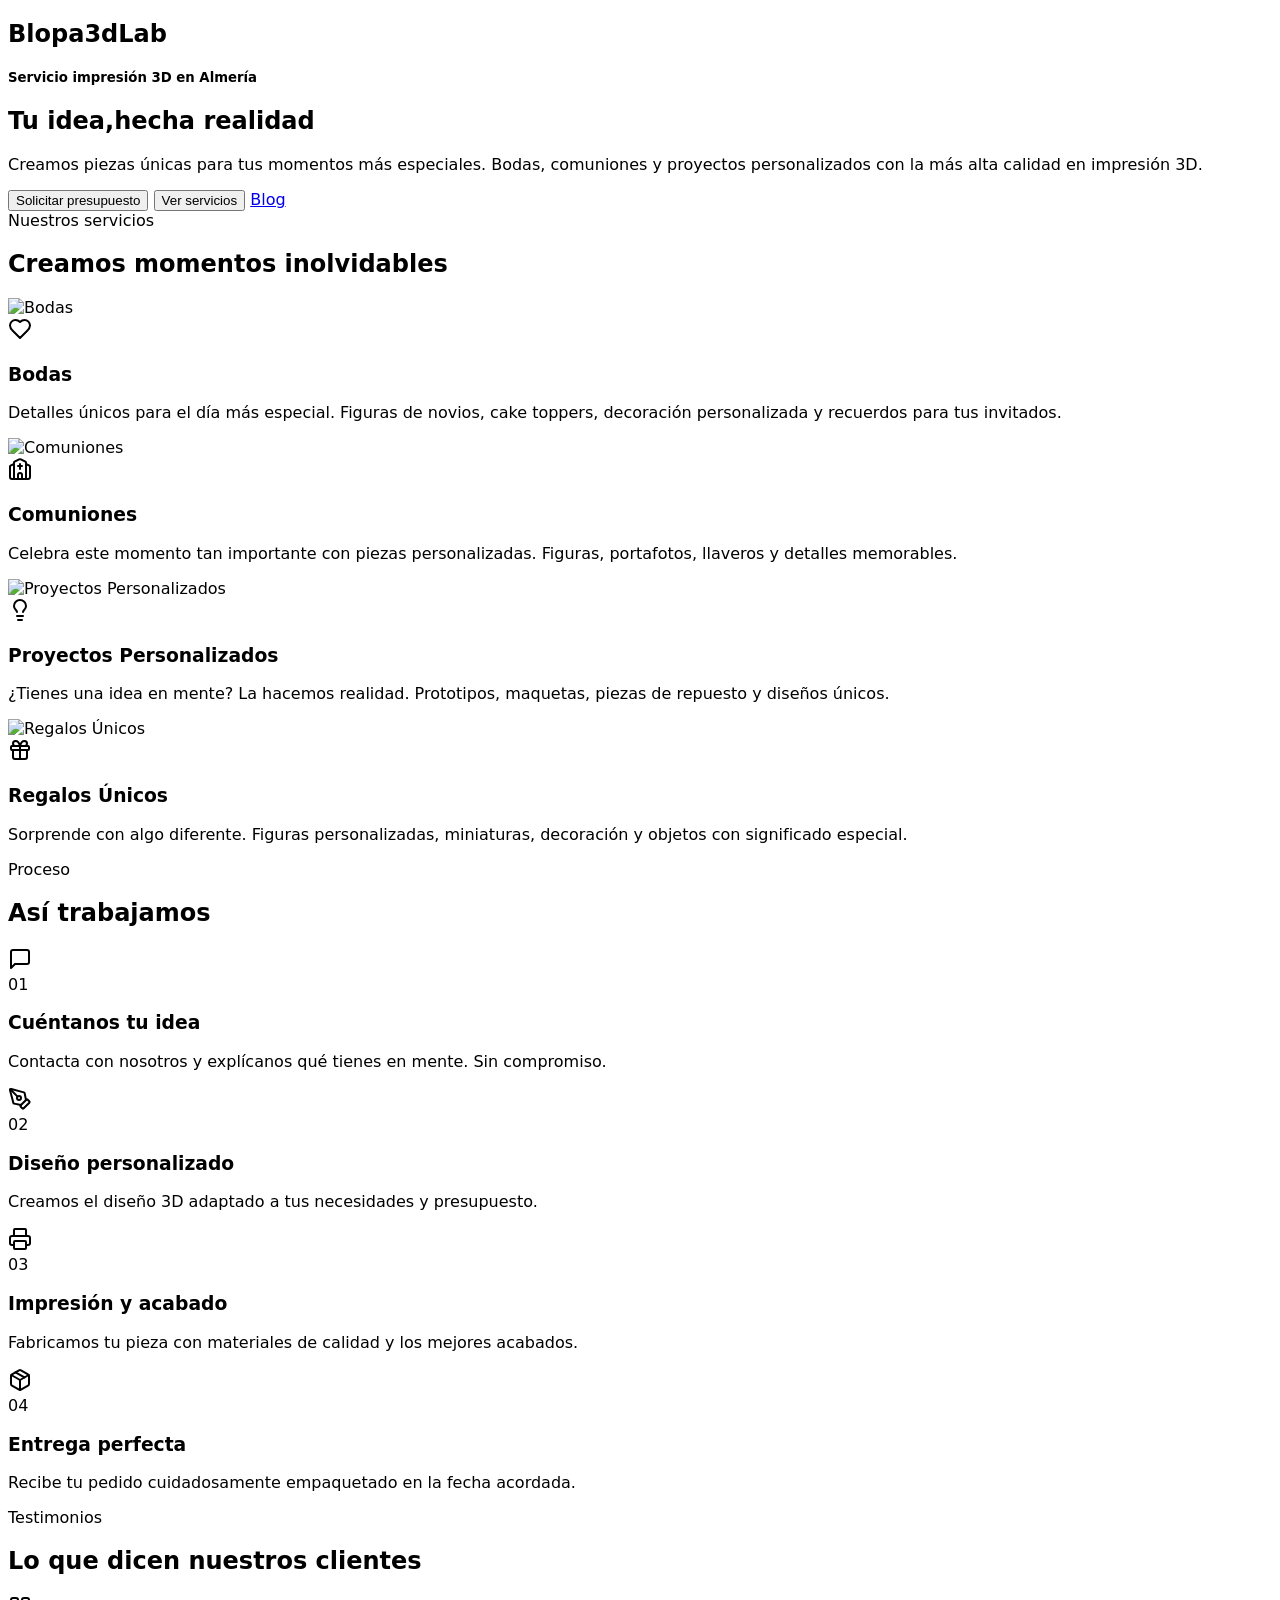
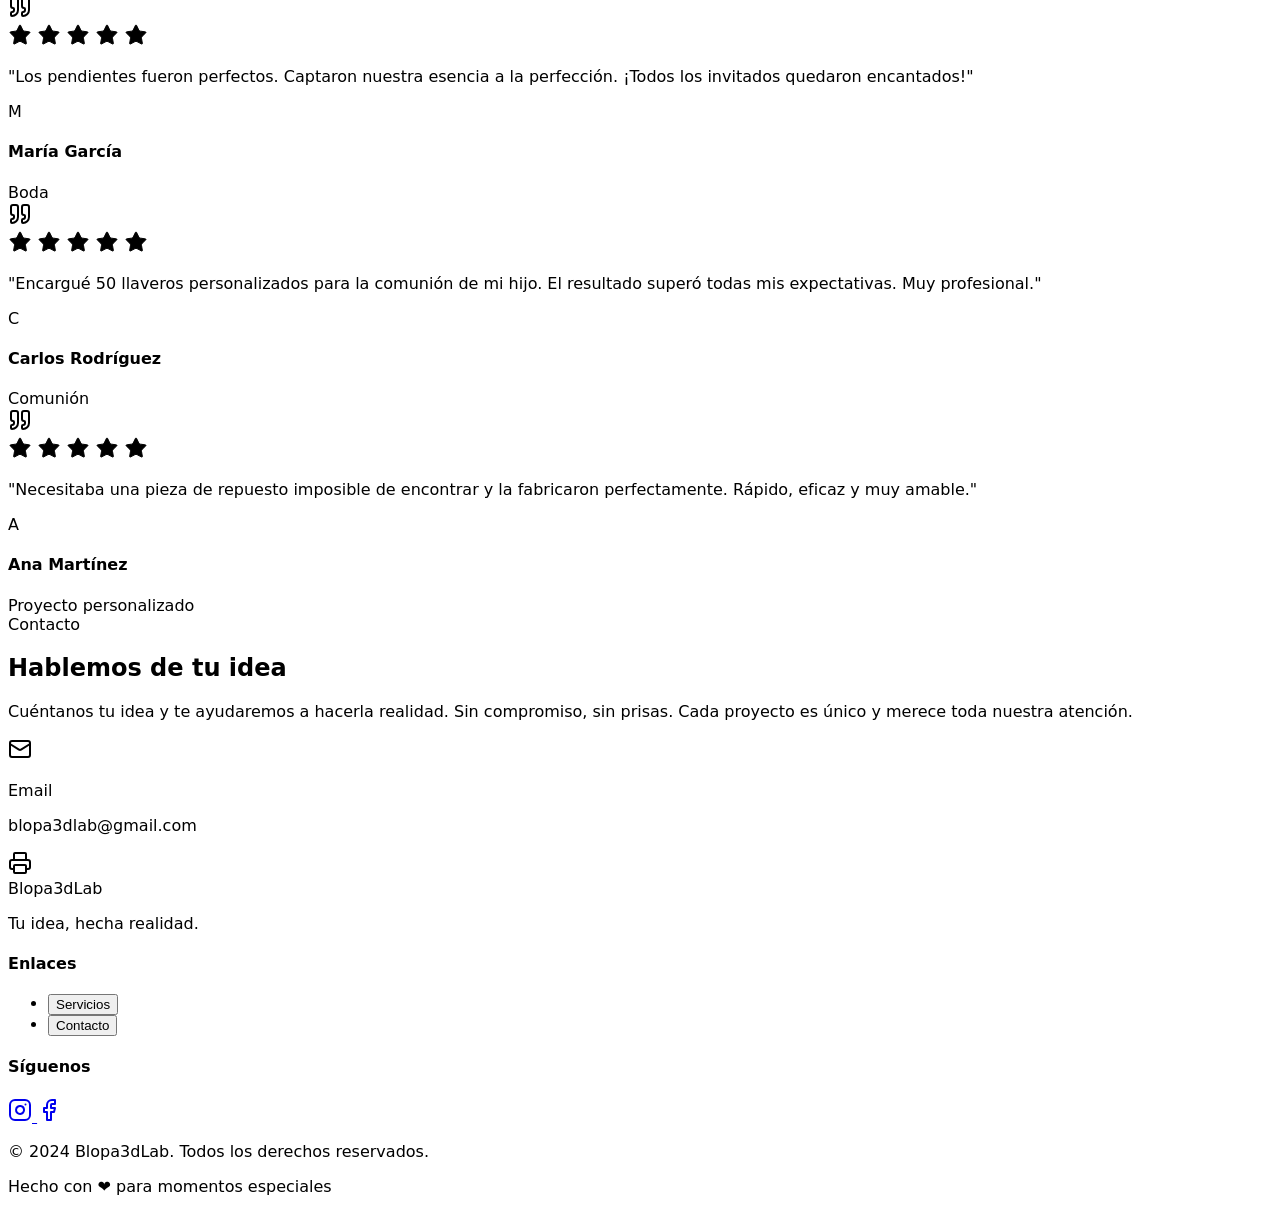
==== commit bce7e2e3: "Eliminar Portfolio de index y guardar copia" ====
--- a/index.html
+++ b/index.html
@@ -118,81 +118,6 @@
       </div>
     </section>
 
-    <!-- Galería Section -->
-    <section id="galeria" class="py-24 md:py-32 bg-stone-50">
-      <div class="container mx-auto px-6">
-        <div class="text-center mb-16">
-          <span class="text-amber-600 font-medium text-sm tracking-widest uppercase">Portfolio</span>
-          <h2 class="text-4xl md:text-5xl font-light text-stone-800 mt-4">Nuestros <span class="font-semibold">trabajos</span></h2>
-          <p class="text-stone-500 mt-4 max-w-xl mx-auto">Cada pieza es única, creada con dedicación y atención al detalle</p>
-        </div>
-
-        <div class="grid grid-cols-2 md:grid-cols-3 gap-4 md:gap-6">
-
-          <!-- Imagen 1 -->
-          <div class="group relative overflow-hidden rounded-2xl aspect-square">
-            <img src="https://qtrypzzcjebvfcihiynt.supabase.co/storage/v1/object/public/base44-prod/public/698387f65bdfe57e2509abec/ca98981b1_WhatsAppImage2026-02-08at085920.jpg"
-                alt="Figuras Decorativas"
-                class="w-full h-full object-cover group-hover:scale-110 transition-transform duration-700">
-            <div class="absolute inset-0 bg-gradient-to-t from-stone-900/70 via-transparent to-transparent opacity-0 group-hover:opacity-100 transition-opacity duration-300"></div>
-            <div class="absolute bottom-0 left-0 right-0 p-4 translate-y-full group-hover:translate-y-0 transition-transform duration-300">
-              <span class="text-amber-400 text-xs font-medium tracking-wider uppercase">Proyectos</span>
-              <h4 class="text-white font-medium mt-1">Figuras Decorativas</h4>
-            </div>
-          </div>
-
-          <!-- Imagen 2 -->
-          <div class="group relative overflow-hidden rounded-2xl aspect-square">
-            <img src="https://qtrypzzcjebvfcihiynt.supabase.co/storage/v1/object/public/base44-prod/public/698387f65bdfe57e2509abec/367c8adce_WhatsAppImage2026-02-08at0858461.jpg"
-                alt="Pendientes Árbol de la Vida"
-                class="w-full h-full object-cover group-hover:scale-110 transition-transform duration-700">
-            <div class="absolute inset-0 bg-gradient-to-t from-stone-900/70 via-transparent to-transparent opacity-0 group-hover:opacity-100 transition-opacity duration-300"></div>
-            <div class="absolute bottom-0 left-0 right-0 p-4 translate-y-full group-hover:translate-y-0 transition-transform duration-300">
-              <span class="text-amber-400 text-xs font-medium tracking-wider uppercase">Regalos</span>
-              <h4 class="text-white font-medium mt-1">Pendientes Árbol de la Vida</h4>
-            </div>
-          </div>
-
-          <!-- Imagen 3 -->
-          <div class="group relative overflow-hidden rounded-2xl aspect-square">
-            <img src="https://qtrypzzcjebvfcihiynt.supabase.co/storage/v1/object/public/base44-prod/public/698387f65bdfe57e2509abec/6647e5f4e_WhatsAppImage2026-02-08at085846.jpg"
-                alt="Pendientes Corazón"
-                class="w-full h-full object-cover group-hover:scale-110 transition-transform duration-700">
-            <div class="absolute inset-0 bg-gradient-to-t from-stone-900/70 via-transparent to-transparent opacity-0 group-hover:opacity-100 transition-opacity duration-300"></div>
-            <div class="absolute bottom-0 left-0 right-0 p-4 translate-y-full group-hover:translate-y-0 transition-transform duration-300">
-              <span class="text-amber-400 text-xs font-medium tracking-wider uppercase">Bodas</span>
-              <h4 class="text-white font-medium mt-1">Pendientes Corazón</h4>
-            </div>
-          </div>
-
-          <!-- Imagen 4 -->
-          <div class="group relative overflow-hidden rounded-2xl aspect-square">
-            <img src="https://qtrypzzcjebvfcihiynt.supabase.co/storage/v1/object/public/base44-prod/public/698387f65bdfe57e2509abec/3d8eb4ea5_WhatsAppImage2026-02-08at0858451.jpg"
-                alt="Llavero Personalizado"
-                class="w-full h-full object-cover group-hover:scale-110 transition-transform duration-700">
-            <div class="absolute inset-0 bg-gradient-to-t from-stone-900/70 via-transparent to-transparent opacity-0 group-hover:opacity-100 transition-opacity duration-300"></div>
-            <div class="absolute bottom-0 left-0 right-0 p-4 translate-y-full group-hover:translate-y-0 transition-transform duration-300">
-              <span class="text-amber-400 text-xs font-medium tracking-wider uppercase">Regalos</span>
-              <h4 class="text-white font-medium mt-1">Llavero Personalizado</h4>
-            </div>
-          </div>
-
-          <!-- Imagen 5 -->
-          <div class="group relative overflow-hidden rounded-2xl aspect-square">
-            <img src="https://qtrypzzcjebvfcihiynt.supabase.co/storage/v1/object/public/base44-prod/public/698387f65bdfe57e2509abec/f637bf1ff_WhatsAppImage2026-02-08at085845.jpg"
-                alt="Pendientes Geométricos"
-                class="w-full h-full object-cover group-hover:scale-110 transition-transform duration-700">
-            <div class="absolute inset-0 bg-gradient-to-t from-stone-900/70 via-transparent to-transparent opacity-0 group-hover:opacity-100 transition-opacity duration-300"></div>
-            <div class="absolute bottom-0 left-0 right-0 p-4 translate-y-full group-hover:translate-y-0 transition-transform duration-300">
-              <span class="text-amber-400 text-xs font-medium tracking-wider uppercase">Regalos</span>
-              <h4 class="text-white font-medium mt-1">Pendientes Geométricos</h4>
-            </div>
-          </div>
-
-        </div>
-      </div>
-    </section>
-
     <!-- Proceso Section -->
     <section class="py-24 md:py-32 bg-stone-900 text-white">
       <div class="container mx-auto px-6">
@@ -368,7 +293,6 @@
             <h4 class="font-semibold mb-4">Enlaces</h4>
             <ul class="space-y-3 text-stone-400">
               <li><button onclick="scrollToId('servicios')" class="hover:text-amber-400 transition-colors">Servicios</button></li>
-              <li><button onclick="scrollToId('galeria')" class="hover:text-amber-400 transition-colors">Portfolio</button></li>
               <li><button onclick="scrollToId('contacto')" class="hover:text-amber-400 transition-colors">Contacto</button></li>
             </ul>
           </div>
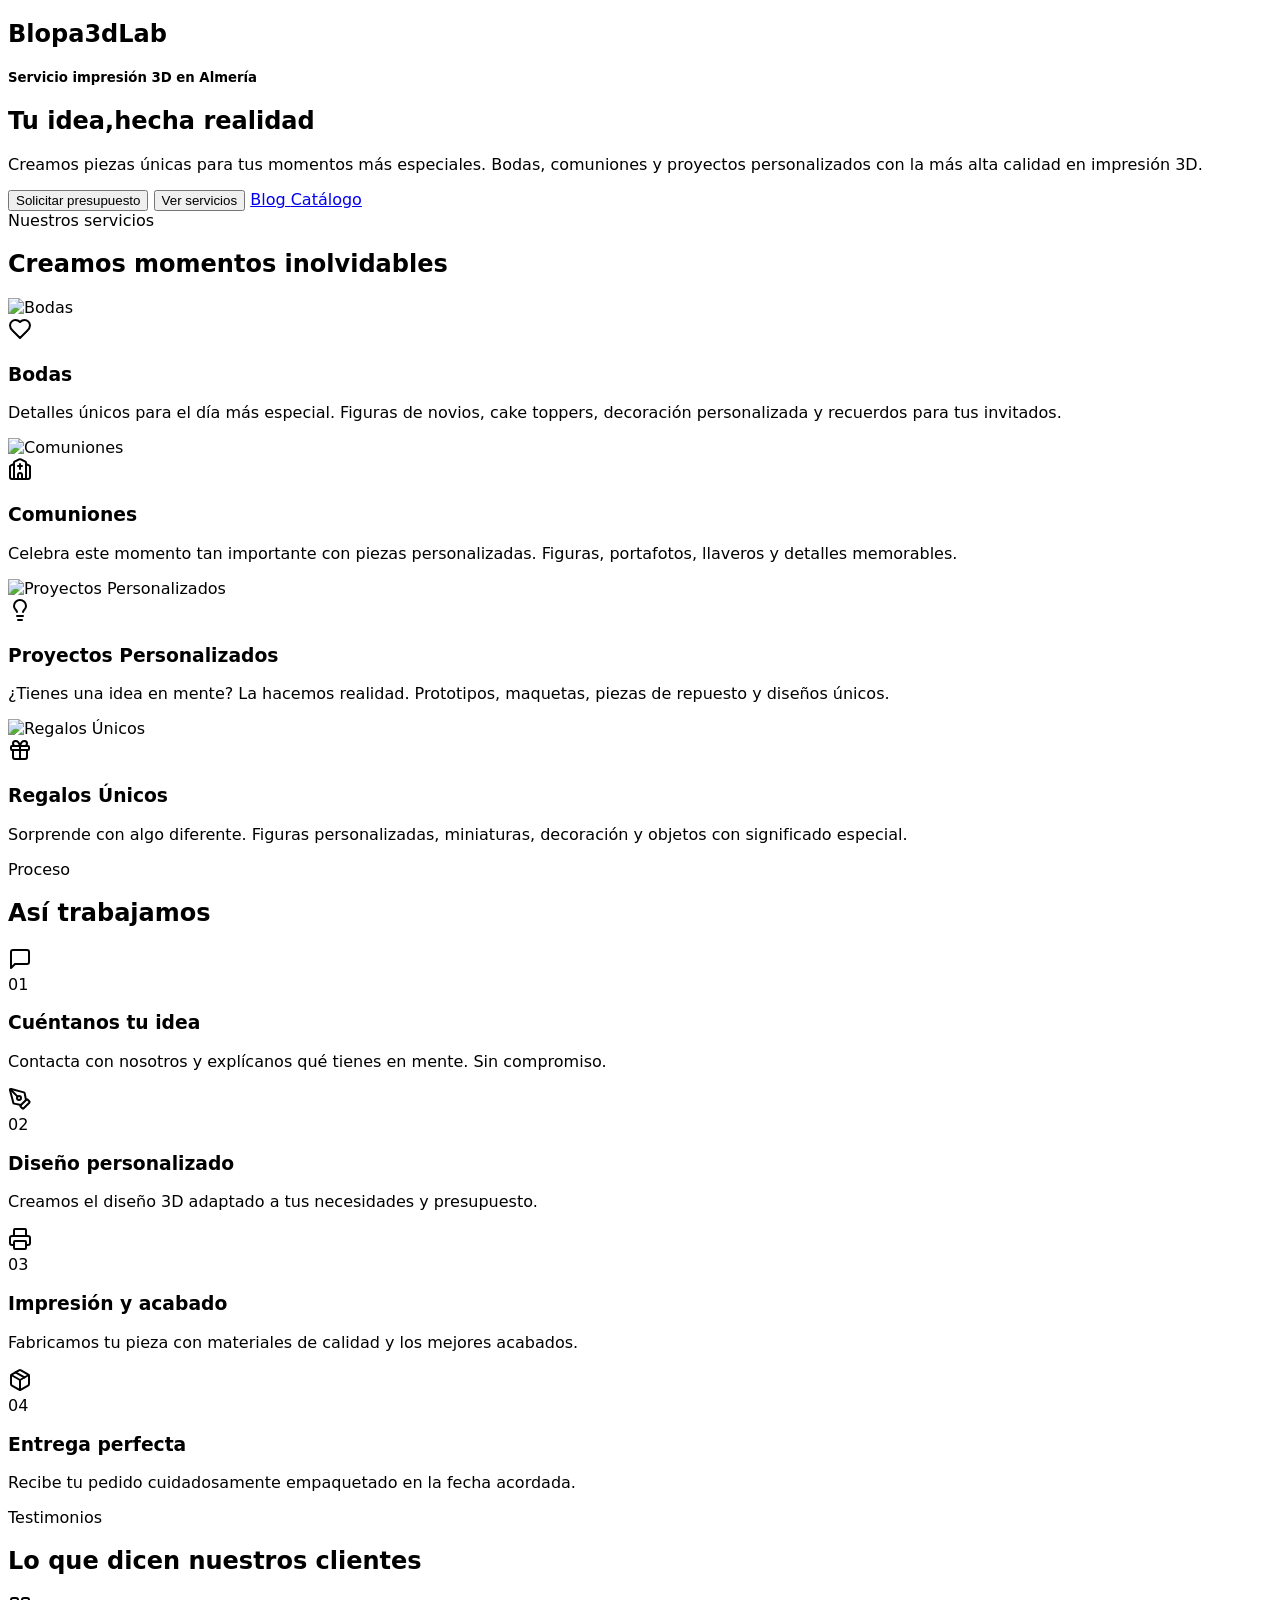
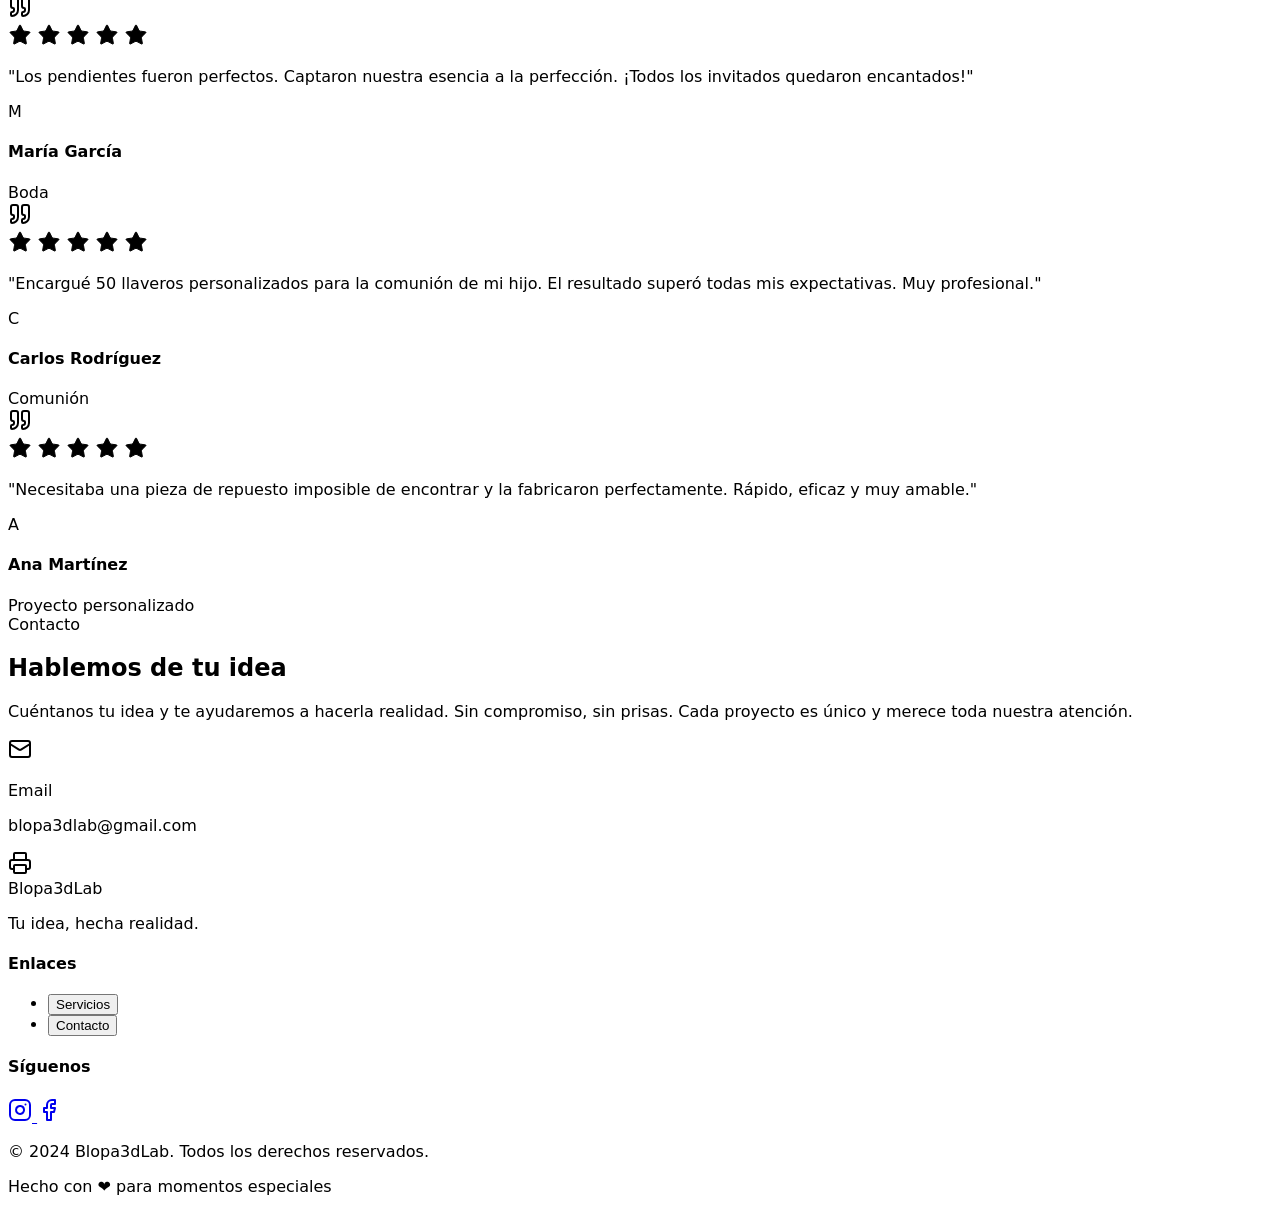
==== commit 0c4d8f6b: "Añadir botón Catálogo al inicio" ====
--- a/index.html
+++ b/index.html
@@ -37,6 +37,9 @@
             <a href="blog.html" class="inline-flex items-center justify-center gap-2 whitespace-nowrap font-medium bg-amber-100 hover:bg-amber-200 text-amber-800 px-8 py-6 text-base rounded-full transition-all duration-300 hover:scale-105 shadow-lg shadow-amber-200/50">
               Blog
             </a>
+            <a href="catalogo.html" class="inline-flex items-center justify-center gap-2 whitespace-nowrap font-medium bg-amber-500 hover:bg-amber-400 text-stone-900 px-8 py-6 text-base rounded-full transition-all duration-300 hover:scale-105 shadow-lg shadow-amber-500/20">
+              Catálogo
+            </a>
           </div>
         </div>
       </div>
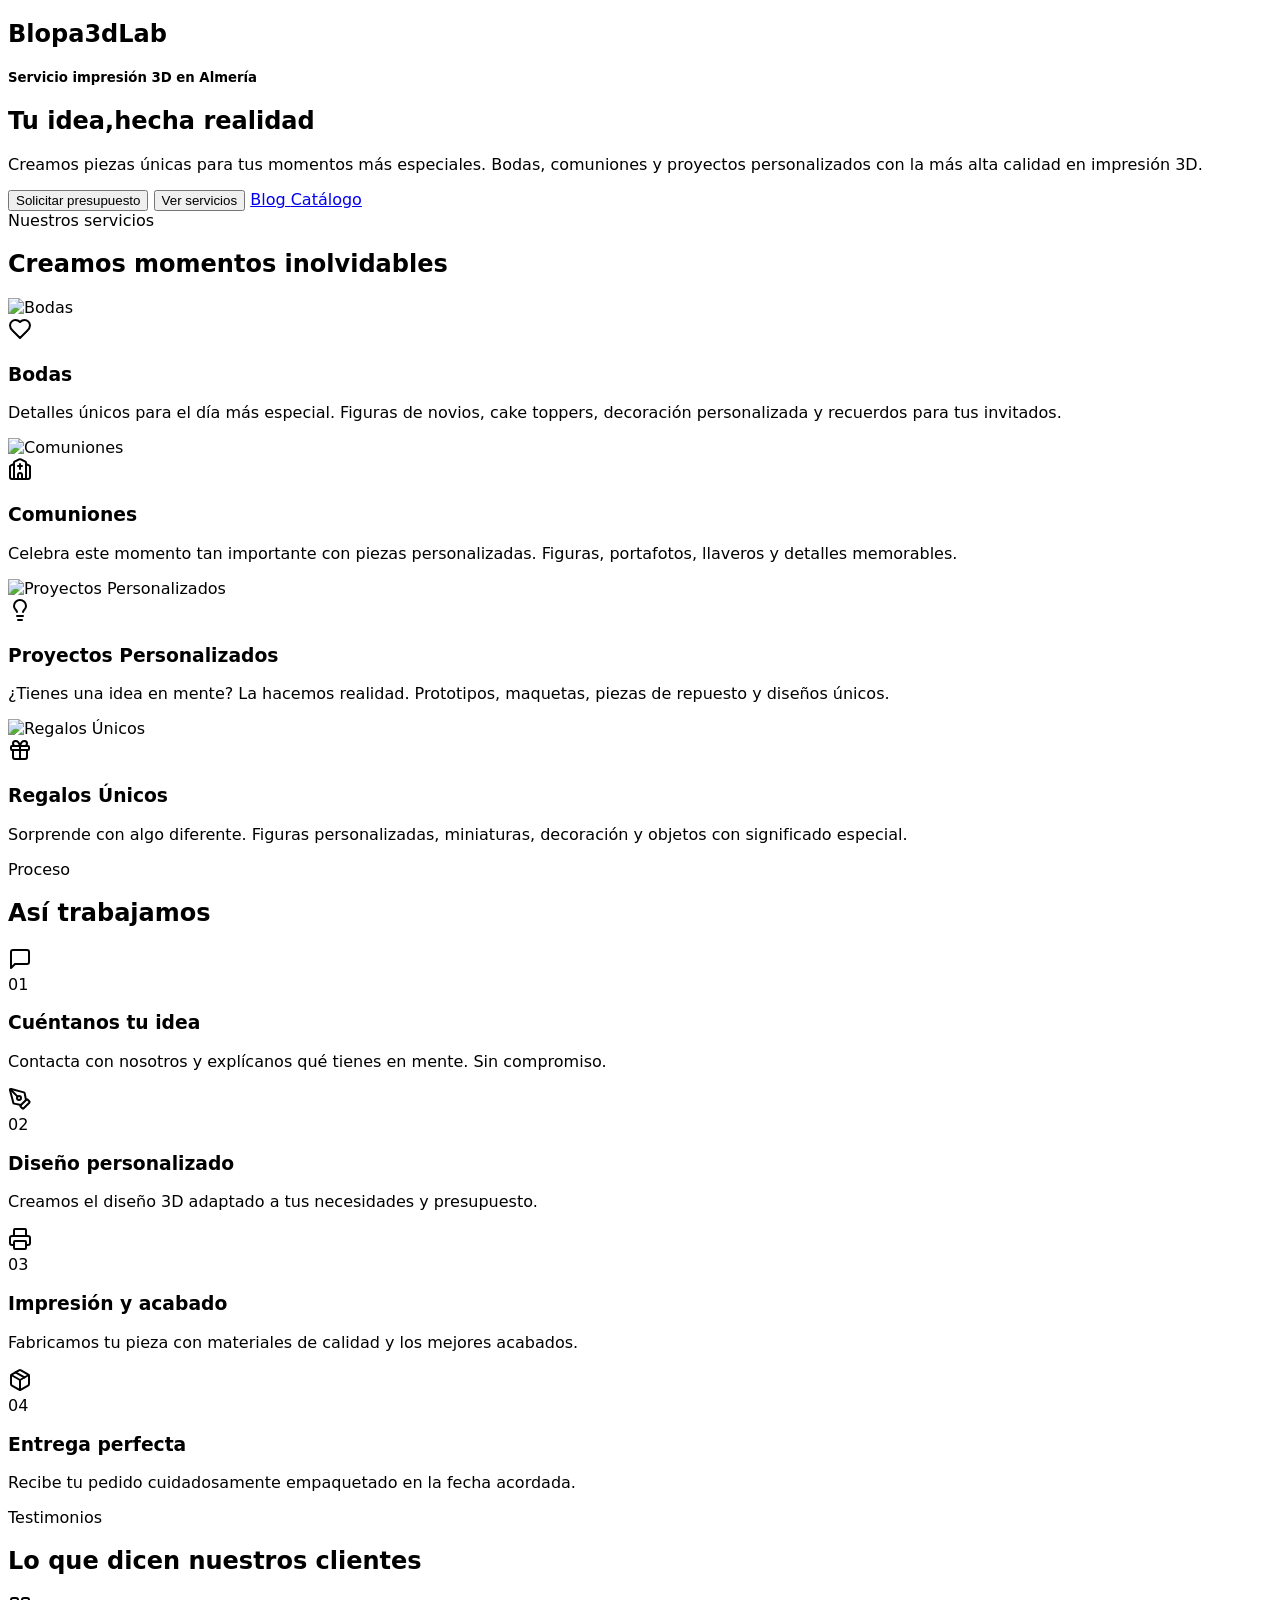
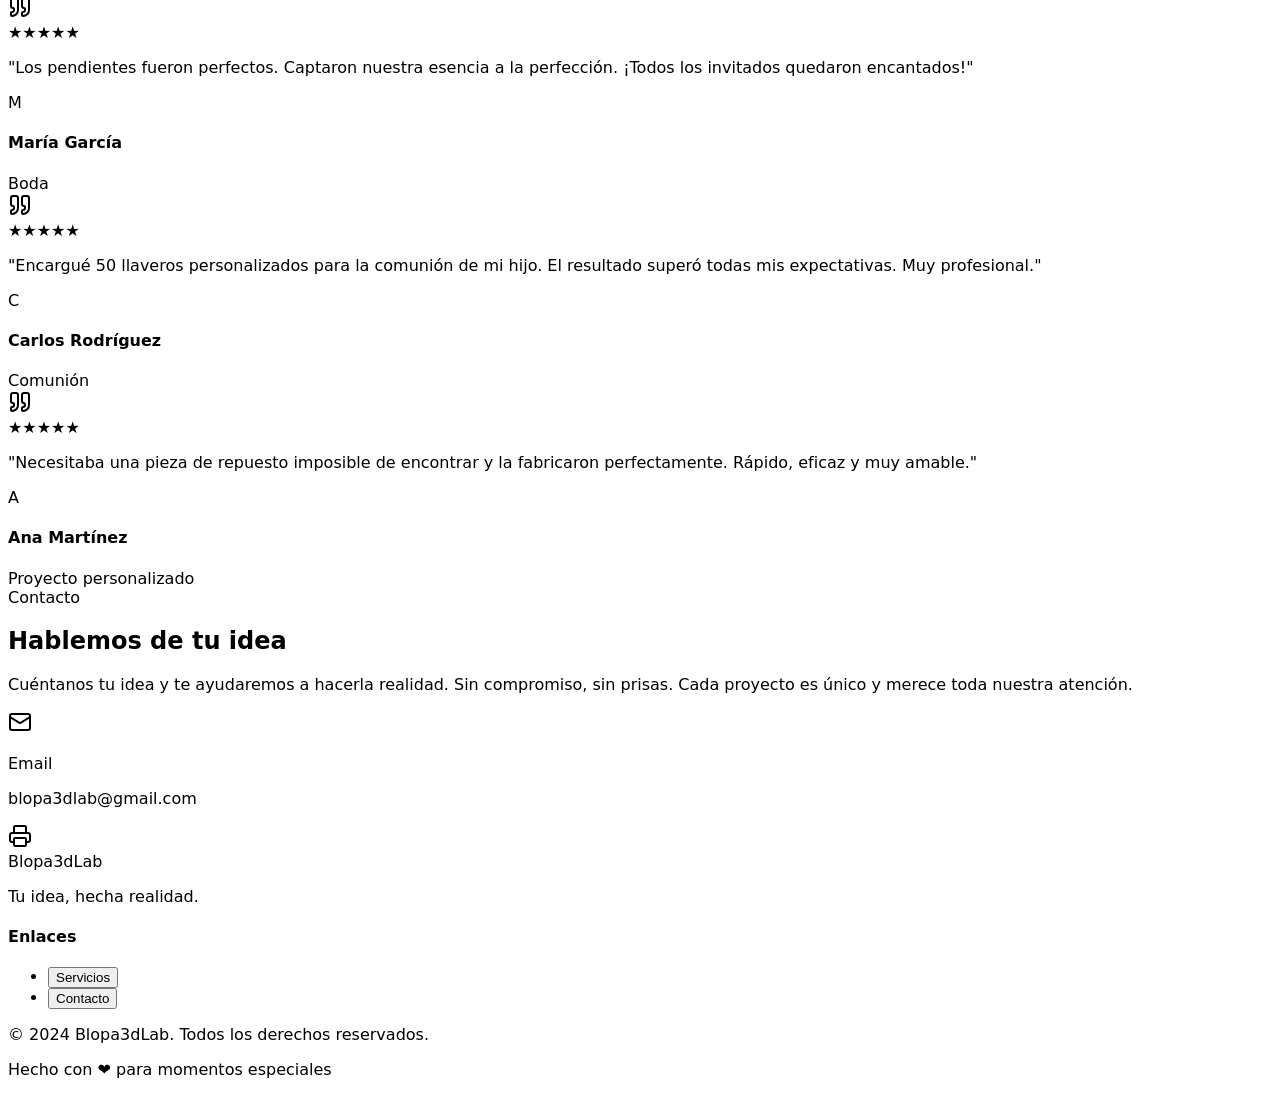
==== commit 2f0c6eab: "Cambiar Catálogo a estilo blanco y eliminar redes sociales del footer" ====
--- a/index.html
+++ b/index.html
@@ -37,7 +37,7 @@
             <a href="blog.html" class="inline-flex items-center justify-center gap-2 whitespace-nowrap font-medium bg-amber-100 hover:bg-amber-200 text-amber-800 px-8 py-6 text-base rounded-full transition-all duration-300 hover:scale-105 shadow-lg shadow-amber-200/50">
               Blog
             </a>
-            <a href="catalogo.html" class="inline-flex items-center justify-center gap-2 whitespace-nowrap font-medium bg-amber-500 hover:bg-amber-400 text-stone-900 px-8 py-6 text-base rounded-full transition-all duration-300 hover:scale-105 shadow-lg shadow-amber-500/20">
+            <a href="catalogo.html" class="inline-flex items-center justify-center gap-2 whitespace-nowrap font-medium border border-stone-300 text-stone-700 hover:bg-stone-50 px-8 py-6 text-base rounded-full transition-all duration-300 hover:scale-105">
               Catálogo
             </a>
           </div>
@@ -200,11 +200,7 @@
           <div class="relative bg-stone-50 rounded-3xl p-8 hover:shadow-lg transition-shadow duration-300">
             <svg xmlns="http://www.w3.org/2000/svg" width="24" height="24" viewBox="0 0 24 24" fill="none" stroke="currentColor" stroke-width="2" stroke-linecap="round" stroke-linejoin="round" class="absolute top-6 right-6 w-10 h-10 text-amber-200"><path d="M16 3a2 2 0 0 0-2 2v6a2 2 0 0 0 2 2 1 1 0 0 1 1 1v1a2 2 0 0 1-2 2 1 1 0 0 0-1 1v2a1 1 0 0 0 1 1 6 6 0 0 0 6-6V5a2 2 0 0 0-2-2z"/><path d="M5 3a2 2 0 0 0-2 2v6a2 2 0 0 0 2 2 1 1 0 0 1 1 1v1a2 2 0 0 1-2 2 1 1 0 0 0-1 1v2a1 1 0 0 0 1 1 6 6 0 0 0 6-6V5a2 2 0 0 0-2-2z"/></svg>
             <div class="flex gap-1 mb-4">
-              <svg xmlns="http://www.w3.org/2000/svg" width="24" height="24" viewBox="0 0 24 24" fill="currentColor" stroke="currentColor" stroke-width="1" class="w-4 h-4 text-amber-400"><path d="M11.525 2.295a.53.53 0 0 1 .95 0l2.31 4.679a2.123 2.123 0 0 0 1.595 1.16l5.166.756a.53.53 0 0 1 .294.904l-3.736 3.638a2.123 2.123 0 0 0-.611 1.878l.882 5.14a.53.53 0 0 1-.771.56l-4.618-2.428a2.122 2.122 0 0 0-1.973 0L6.396 21.01a.53.53 0 0 1-.77-.56l.881-5.139a2.122 2.122 0 0 0-.611-1.879L2.16 9.795a.53.53 0 0 1 .294-.906l5.165-.755a2.122 2.122 0 0 0 1.597-1.16z"/></svg>
-              <svg xmlns="http://www.w3.org/2000/svg" width="24" height="24" viewBox="0 0 24 24" fill="currentColor" stroke="currentColor" stroke-width="1" class="w-4 h-4 text-amber-400"><path d="M11.525 2.295a.53.53 0 0 1 .95 0l2.31 4.679a2.123 2.123 0 0 0 1.595 1.16l5.166.756a.53.53 0 0 1 .294.904l-3.736 3.638a2.123 2.123 0 0 0-.611 1.878l.882 5.14a.53.53 0 0 1-.771.56l-4.618-2.428a2.122 2.122 0 0 0-1.973 0L6.396 21.01a.53.53 0 0 1-.77-.56l.881-5.139a2.122 2.122 0 0 0-.611-1.879L2.16 9.795a.53.53 0 0 1 .294-.906l5.165-.755a2.122 2.122 0 0 0 1.597-1.16z"/></svg>
-              <svg xmlns="http://www.w3.org/2000/svg" width="24" height="24" viewBox="0 0 24 24" fill="currentColor" stroke="currentColor" stroke-width="1" class="w-4 h-4 text-amber-400"><path d="M11.525 2.295a.53.53 0 0 1 .95 0l2.31 4.679a2.123 2.123 0 0 0 1.595 1.16l5.166.756a.53.53 0 0 1 .294.904l-3.736 3.638a2.123 2.123 0 0 0-.611 1.878l.882 5.14a.53.53 0 0 1-.771.56l-4.618-2.428a2.122 2.122 0 0 0-1.973 0L6.396 21.01a.53.53 0 0 1-.77-.56l.881-5.139a2.122 2.122 0 0 0-.611-1.879L2.16 9.795a.53.53 0 0 1 .294-.906l5.165-.755a2.122 2.122 0 0 0 1.597-1.16z"/></svg>
-              <svg xmlns="http://www.w3.org/2000/svg" width="24" height="24" viewBox="0 0 24 24" fill="currentColor" stroke="currentColor" stroke-width="1" class="w-4 h-4 text-amber-400"><path d="M11.525 2.295a.53.53 0 0 1 .95 0l2.31 4.679a2.123 2.123 0 0 0 1.595 1.16l5.166.756a.53.53 0 0 1 .294.904l-3.736 3.638a2.123 2.123 0 0 0-.611 1.878l.882 5.14a.53.53 0 0 1-.771.56l-4.618-2.428a2.122 2.122 0 0 0-1.973 0L6.396 21.01a.53.53 0 0 1-.77-.56l.881-5.139a2.122 2.122 0 0 0-.611-1.879L2.16 9.795a.53.53 0 0 1 .294-.906l5.165-.755a2.122 2.122 0 0 0 1.597-1.16z"/></svg>
-              <svg xmlns="http://www.w3.org/2000/svg" width="24" height="24" viewBox="0 0 24 24" fill="currentColor" stroke="currentColor" stroke-width="1" class="w-4 h-4 text-amber-400"><path d="M11.525 2.295a.53.53 0 0 1 .95 0l2.31 4.679a2.123 2.123 0 0 0 1.595 1.16l5.166.756a.53.53 0 0 1 .294.904l-3.736 3.638a2.123 2.123 0 0 0-.611 1.878l.882 5.14a.53.53 0 0 1-.771.56l-4.618-2.428a2.122 2.122 0 0 0-1.973 0L6.396 21.01a.53.53 0 0 1-.77-.56l.881-5.139a2.122 2.122 0 0 0-.611-1.879L2.16 9.795a.53.53 0 0 1 .294-.906l5.165-.755a2.122 2.122 0 0 0 1.597-1.16z"/></svg>
+              <span class="text-amber-400">★★★★★</span>
             </div>
             <p class="text-stone-600 leading-relaxed mb-6 relative z-10">"Los pendientes fueron perfectos. Captaron nuestra esencia a la perfección. ¡Todos los invitados quedaron encantados!"</p>
             <div class="flex items-center gap-3">
@@ -219,11 +215,7 @@
           <div class="relative bg-stone-50 rounded-3xl p-8 hover:shadow-lg transition-shadow duration-300">
             <svg xmlns="http://www.w3.org/2000/svg" width="24" height="24" viewBox="0 0 24 24" fill="none" stroke="currentColor" stroke-width="2" stroke-linecap="round" stroke-linejoin="round" class="absolute top-6 right-6 w-10 h-10 text-amber-200"><path d="M16 3a2 2 0 0 0-2 2v6a2 2 0 0 0 2 2 1 1 0 0 1 1 1v1a2 2 0 0 1-2 2 1 1 0 0 0-1 1v2a1 1 0 0 0 1 1 6 6 0 0 0 6-6V5a2 2 0 0 0-2-2z"/><path d="M5 3a2 2 0 0 0-2 2v6a2 2 0 0 0 2 2 1 1 0 0 1 1 1v1a2 2 0 0 1-2 2 1 1 0 0 0-1 1v2a1 1 0 0 0 1 1 6 6 0 0 0 6-6V5a2 2 0 0 0-2-2z"/></svg>
             <div class="flex gap-1 mb-4">
-              <svg xmlns="http://www.w3.org/2000/svg" width="24" height="24" viewBox="0 0 24 24" fill="currentColor" stroke="currentColor" stroke-width="1" class="w-4 h-4 text-amber-400"><path d="M11.525 2.295a.53.53 0 0 1 .95 0l2.31 4.679a2.123 2.123 0 0 0 1.595 1.16l5.166.756a.53.53 0 0 1 .294.904l-3.736 3.638a2.123 2.123 0 0 0-.611 1.878l.882 5.14a.53.53 0 0 1-.771.56l-4.618-2.428a2.122 2.122 0 0 0-1.973 0L6.396 21.01a.53.53 0 0 1-.77-.56l.881-5.139a2.122 2.122 0 0 0-.611-1.879L2.16 9.795a.53.53 0 0 1 .294-.906l5.165-.755a2.122 2.122 0 0 0 1.597-1.16z"/></svg>
-              <svg xmlns="http://www.w3.org/2000/svg" width="24" height="24" viewBox="0 0 24 24" fill="currentColor" stroke="currentColor" stroke-width="1" class="w-4 h-4 text-amber-400"><path d="M11.525 2.295a.53.53 0 0 1 .95 0l2.31 4.679a2.123 2.123 0 0 0 1.595 1.16l5.166.756a.53.53 0 0 1 .294.904l-3.736 3.638a2.123 2.123 0 0 0-.611 1.878l.882 5.14a.53.53 0 0 1-.771.56l-4.618-2.428a2.122 2.122 0 0 0-1.973 0L6.396 21.01a.53.53 0 0 1-.77-.56l.881-5.139a2.122 2.122 0 0 0-.611-1.879L2.16 9.795a.53.53 0 0 1 .294-.906l5.165-.755a2.122 2.122 0 0 0 1.597-1.16z"/></svg>
-              <svg xmlns="http://www.w3.org/2000/svg" width="24" height="24" viewBox="0 0 24 24" fill="currentColor" stroke="currentColor" stroke-width="1" class="w-4 h-4 text-amber-400"><path d="M11.525 2.295a.53.53 0 0 1 .95 0l2.31 4.679a2.123 2.123 0 0 0 1.595 1.16l5.166.756a.53.53 0 0 1 .294.904l-3.736 3.638a2.123 2.123 0 0 0-.611 1.878l.882 5.14a.53.53 0 0 1-.771.56l-4.618-2.428a2.122 2.122 0 0 0-1.973 0L6.396 21.01a.53.53 0 0 1-.77-.56l.881-5.139a2.122 2.122 0 0 0-.611-1.879L2.16 9.795a.53.53 0 0 1 .294-.906l5.165-.755a2.122 2.122 0 0 0 1.597-1.16z"/></svg>
-              <svg xmlns="http://www.w3.org/2000/svg" width="24" height="24" viewBox="0 0 24 24" fill="currentColor" stroke="currentColor" stroke-width="1" class="w-4 h-4 text-amber-400"><path d="M11.525 2.295a.53.53 0 0 1 .95 0l2.31 4.679a2.123 2.123 0 0 0 1.595 1.16l5.166.756a.53.53 0 0 1 .294.904l-3.736 3.638a2.123 2.123 0 0 0-.611 1.878l.882 5.14a.53.53 0 0 1-.771.56l-4.618-2.428a2.122 2.122 0 0 0-1.973 0L6.396 21.01a.53.53 0 0 1-.77-.56l.881-5.139a2.122 2.122 0 0 0-.611-1.879L2.16 9.795a.53.53 0 0 1 .294-.906l5.165-.755a2.122 2.122 0 0 0 1.597-1.16z"/></svg>
-              <svg xmlns="http://www.w3.org/2000/svg" width="24" height="24" viewBox="0 0 24 24" fill="currentColor" stroke="currentColor" stroke-width="1" class="w-4 h-4 text-amber-400"><path d="M11.525 2.295a.53.53 0 0 1 .95 0l2.31 4.679a2.123 2.123 0 0 0 1.595 1.16l5.166.756a.53.53 0 0 1 .294.904l-3.736 3.638a2.123 2.123 0 0 0-.611 1.878l.882 5.14a.53.53 0 0 1-.771.56l-4.618-2.428a2.122 2.122 0 0 0-1.973 0L6.396 21.01a.53.53 0 0 1-.77-.56l.881-5.139a2.122 2.122 0 0 0-.611-1.879L2.16 9.795a.53.53 0 0 1 .294-.906l5.165-.755a2.122 2.122 0 0 0 1.597-1.16z"/></svg>
+              <span class="text-amber-400">★★★★★</span>
             </div>
             <p class="text-stone-600 leading-relaxed mb-6 relative z-10">"Encargué 50 llaveros personalizados para la comunión de mi hijo. El resultado superó todas mis expectativas. Muy profesional."</p>
             <div class="flex items-center gap-3">
@@ -236,13 +228,9 @@
           </div>
           <!-- Testimonio 3 -->
           <div class="relative bg-stone-50 rounded-3xl p-8 hover:shadow-lg transition-shadow duration-300">
-            <svg xmlns="http://www.w3.org/2000/svg" width="24" height="24" viewBox="0 0 24 24" fill="none" stroke="currentColor" stroke-width="2" stroke-linecap="round" stroke-linejoin="round" class="absolute top-6 right-6 w-10 h-10 text-amber-200"><path d="M16 3a2 2 0 0 0-2 2v6a2 2 0 0 0 2 2 1 1 0 0 1 1 1v1a2 2 0 0 1-2 2 1 1 0 0 0-1 1v2a1 1 0 0 0 1 1 6 6 0 0 0 6-6V5a2 2 0 0 0-2-2z"/><path d="M5 3a2 2 0 0 0-2 2v6a2 2 0 0 0 2 2 1 1 0 0 1 1 1v1a2 2 0 0 1-2 2 1 1 0 0 0-1 1v2a1 1 0 0 0 1 1 6 6 0 0 0 6-6V5a2 2 0 0 0-2-2z"/></svg>
+            <svg xmlns="http://www.w3.org/2000/svg" width="24" height="24" viewBox="0 0 24 24" fill="none" stroke="currentColor" stroke-width="2" stroke-linecap="round" stroke-linejoin="round" class="absolute top-6 right-6 w-10 h-10 text-amber-200"><path d="M16 3a2 2 0 0 0-2 2v6a2 2 0 0 0 2 2 1 1 0 0 0 1 1v1a2 2 0 0 1-2 2 1 1 0 0 0-1 1v2a1 1 0 0 0 1 1 6 6 0 0 0 6-6V5a2 2 0 0 0-2-2z"/><path d="M5 3a2 2 0 0 0-2 2v6a2 2 0 0 0 2 2 1 1 0 0 1 1 1v1a2 2 0 0 1-2 2 1 1 0 0 0-1 1v2a1 1 0 0 0 1 1 6 6 0 0 0 6-6V5a2 2 0 0 0-2-2z"/></svg>
             <div class="flex gap-1 mb-4">
-              <svg xmlns="http://www.w3.org/2000/svg" width="24" height="24" viewBox="0 0 24 24" fill="currentColor" stroke="currentColor" stroke-width="1" class="w-4 h-4 text-amber-400"><path d="M11.525 2.295a.53.53 0 0 1 .95 0l2.31 4.679a2.123 2.123 0 0 0 1.595 1.16l5.166.756a.53.53 0 0 1 .294.904l-3.736 3.638a2.123 2.123 0 0 0-.611 1.878l.882 5.14a.53.53 0 0 1-.771.56l-4.618-2.428a2.122 2.122 0 0 0-1.973 0L6.396 21.01a.53.53 0 0 1-.77-.56l.881-5.139a2.122 2.122 0 0 0-.611-1.879L2.16 9.795a.53.53 0 0 1 .294-.906l5.165-.755a2.122 2.122 0 0 0 1.597-1.16z"/></svg>
-              <svg xmlns="http://www.w3.org/2000/svg" width="24" height="24" viewBox="0 0 24 24" fill="currentColor" stroke="currentColor" stroke-width="1" class="w-4 h-4 text-amber-400"><path d="M11.525 2.295a.53.53 0 0 1 .95 0l2.31 4.679a2.123 2.123 0 0 0 1.595 1.16l5.166.756a.53.53 0 0 1 .294.904l-3.736 3.638a2.123 2.123 0 0 0-.611 1.878l.882 5.14a.53.53 0 0 1-.771.56l-4.618-2.428a2.122 2.122 0 0 0-1.973 0L6.396 21.01a.53.53 0 0 1-.77-.56l.881-5.139a2.122 2.122 0 0 0-.611-1.879L2.16 9.795a.53.53 0 0 1 .294-.906l5.165-.755a2.122 2.122 0 0 0 1.597-1.16z"/></svg>
-              <svg xmlns="http://www.w3.org/2000/svg" width="24" height="24" viewBox="0 0 24 24" fill="currentColor" stroke="currentColor" stroke-width="1" class="w-4 h-4 text-amber-400"><path d="M11.525 2.295a.53.53 0 0 1 .95 0l2.31 4.679a2.123 2.123 0 0 0 1.595 1.16l5.166.756a.53.53 0 0 1 .294.904l-3.736 3.638a2.123 2.123 0 0 0-.611 1.878l.882 5.14a.53.53 0 0 1-.771.56l-4.618-2.428a2.122 2.122 0 0 0-1.973 0L6.396 21.01a.53.53 0 0 1-.77-.56l.881-5.139a2.122 2.122 0 0 0-.611-1.879L2.16 9.795a.53.53 0 0 1 .294-.906l5.165-.755a2.122 2.122 0 0 0 1.597-1.16z"/></svg>
-              <svg xmlns="http://www.w3.org/2000/svg" width="24" height="24" viewBox="0 0 24 24" fill="currentColor" stroke="currentColor" stroke-width="1" class="w-4 h-4 text-amber-400"><path d="M11.525 2.295a.53.53 0 0 1 .95 0l2.31 4.679a2.123 2.123 0 0 0 1.595 1.16l5.166.756a.53.53 0 0 1 .294.904l-3.736 3.638a2.123 2.123 0 0 0-.611 1.878l.882 5.14a.53.53 0 0 1-.771.56l-4.618-2.428a2.122 2.122 0 0 0-1.973 0L6.396 21.01a.53.53 0 0 1-.77-.56l.881-5.139a2.122 2.122 0 0 0-.611-1.879L2.16 9.795a.53.53 0 0 1 .294-.906l5.165-.755a2.122 2.122 0 0 0 1.597-1.16z"/></svg>
-              <svg xmlns="http://www.w3.org/2000/svg" width="24" height="24" viewBox="0 0 24 24" fill="currentColor" stroke="currentColor" stroke-width="1" class="w-4 h-4 text-amber-400"><path d="M11.525 2.295a.53.53 0 0 1 .95 0l2.31 4.679a2.123 2.123 0 0 0 1.595 1.16l5.166.756a.53.53 0 0 1 .294.904l-3.736 3.638a2.123 2.123 0 0 0-.611 1.878l.882 5.14a.53.53 0 0 1-.771.56l-4.618-2.428a2.122 2.122 0 0 0-1.973 0L6.396 21.01a.53.53 0 0 1-.77-.56l.881-5.139a2.122 2.122 0 0 0-.611-1.879L2.16 9.795a.53.53 0 0 1 .294-.906l5.165-.755a2.122 2.122 0 0 0 1.597-1.16z"/></svg>
+              <span class="text-amber-400">★★★★★</span>
             </div>
             <p class="text-stone-600 leading-relaxed mb-6 relative z-10">"Necesitaba una pieza de repuesto imposible de encontrar y la fabricaron perfectamente. Rápido, eficaz y muy amable."</p>
             <div class="flex items-center gap-3">
@@ -282,7 +270,7 @@
     <!-- Footer -->
     <footer class="bg-stone-900 text-white py-16">
       <div class="container mx-auto px-6">
-        <div class="grid md:grid-cols-4 gap-10 mb-12">
+        <div class="grid md:grid-cols-3 gap-10 mb-12">
           <div class="md:col-span-2">
             <div class="flex items-center gap-3 mb-4">
               <div class="p-2 bg-amber-500 rounded-xl">
@@ -299,17 +287,6 @@
               <li><button onclick="scrollToId('contacto')" class="hover:text-amber-400 transition-colors">Contacto</button></li>
             </ul>
           </div>
-          <div>
-            <h4 class="font-semibold mb-4">Síguenos</h4>
-            <div class="flex gap-3">
-              <a href="#" class="p-3 bg-stone-800 rounded-xl hover:bg-amber-500 transition-colors">
-                <svg xmlns="http://www.w3.org/2000/svg" width="24" height="24" viewBox="0 0 24 24" fill="none" stroke="currentColor" stroke-width="2" stroke-linecap="round" stroke-linejoin="round" class="w-5 h-5"><rect width="20" height="20" x="2" y="2" rx="5" ry="5"/><path d="M16 11.37A4 4 0 1 1 12.63 8 4 4 0 0 1 16 11.37z"/><line x1="17.5" x2="17.51" y1="6.5" y2="6.5"/></svg>
-              </a>
-              <a href="#" class="p-3 bg-stone-800 rounded-xl hover:bg-amber-500 transition-colors">
-                <svg xmlns="http://www.w3.org/2000/svg" width="24" height="24" viewBox="0 0 24 24" fill="none" stroke="currentColor" stroke-width="2" stroke-linecap="round" stroke-linejoin="round" class="w-5 h-5"><path d="M18 2h-3a5 5 0 0 0-5 5v3H7v4h3v8h4v-8h3l1-4h-4V7a1 1 0 0 1 1-1h3z"/></svg>
-              </a>
-            </div>
-          </div>
         </div>
         <div class="border-t border-stone-800 pt-8 flex flex-col md:flex-row justify-between items-center gap-4">
           <p class="text-stone-500 text-sm">© 2024 Blopa3dLab. Todos los derechos reservados.</p>
